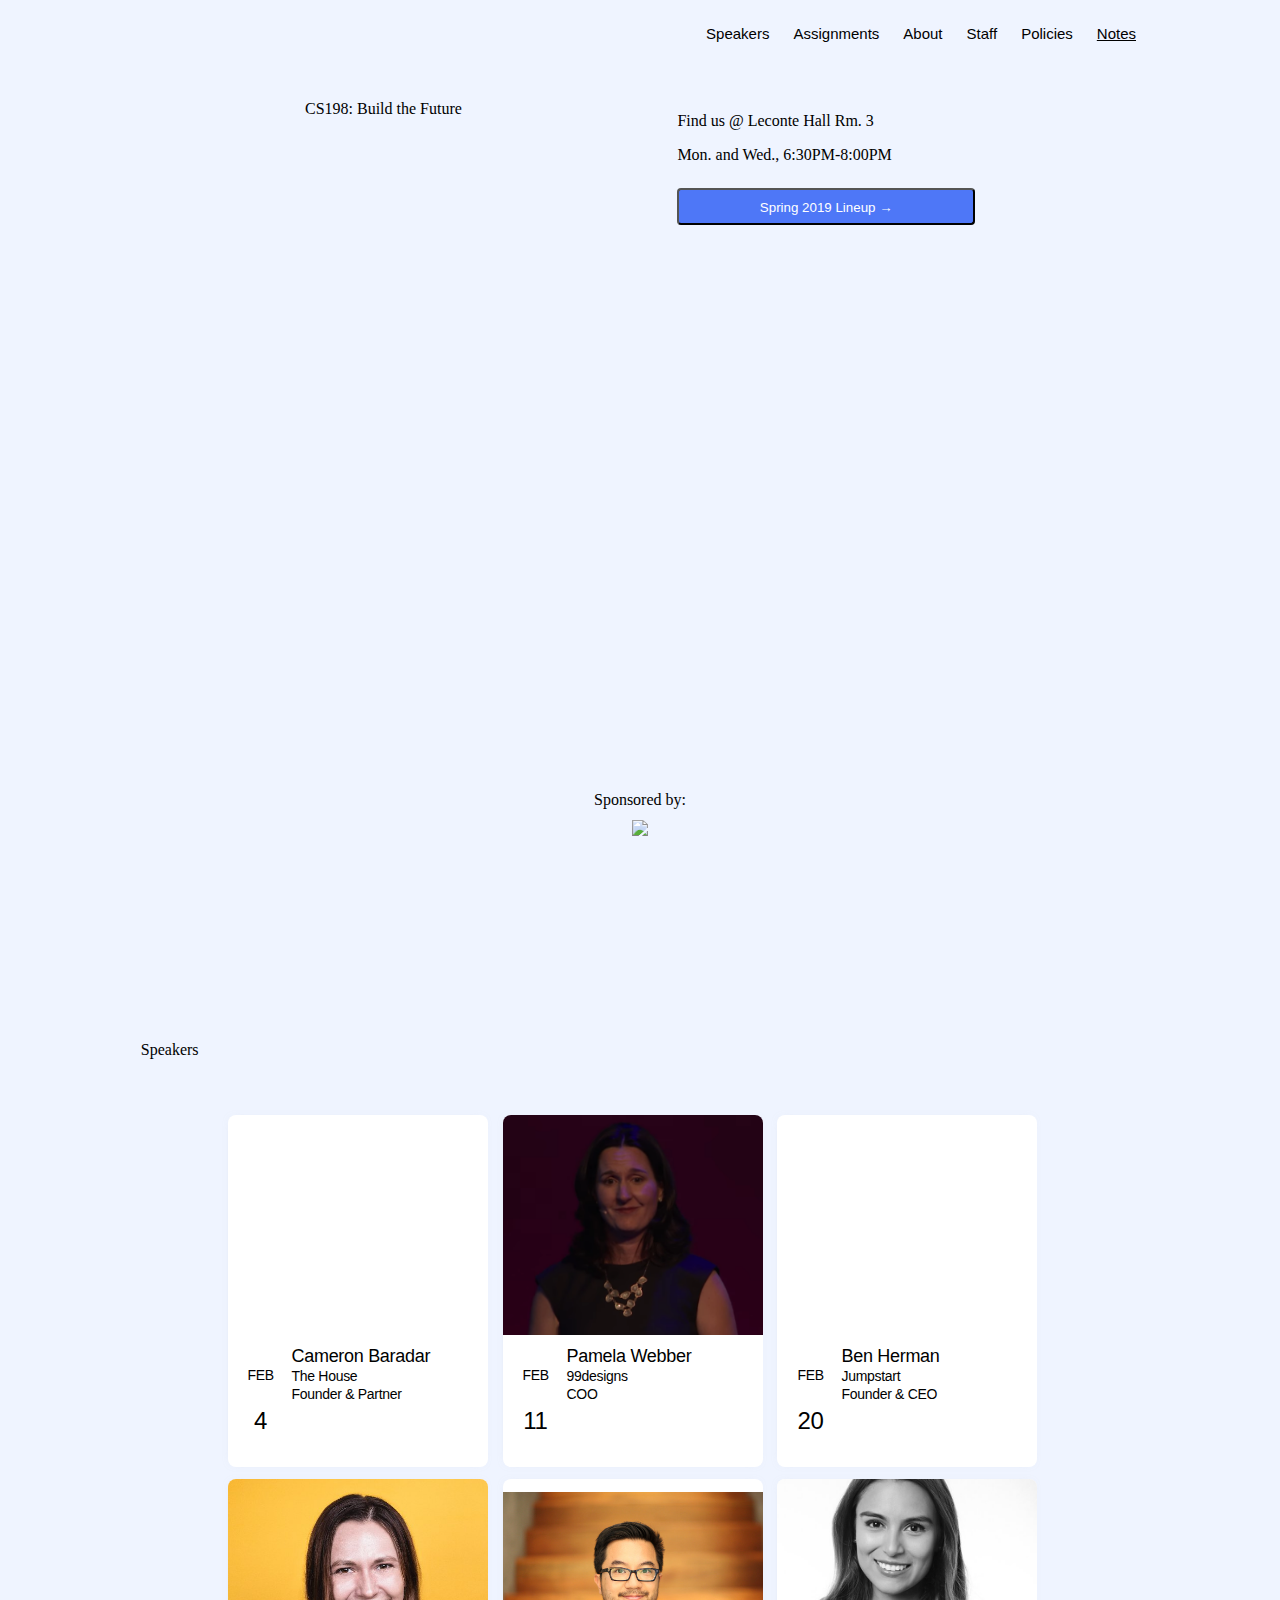
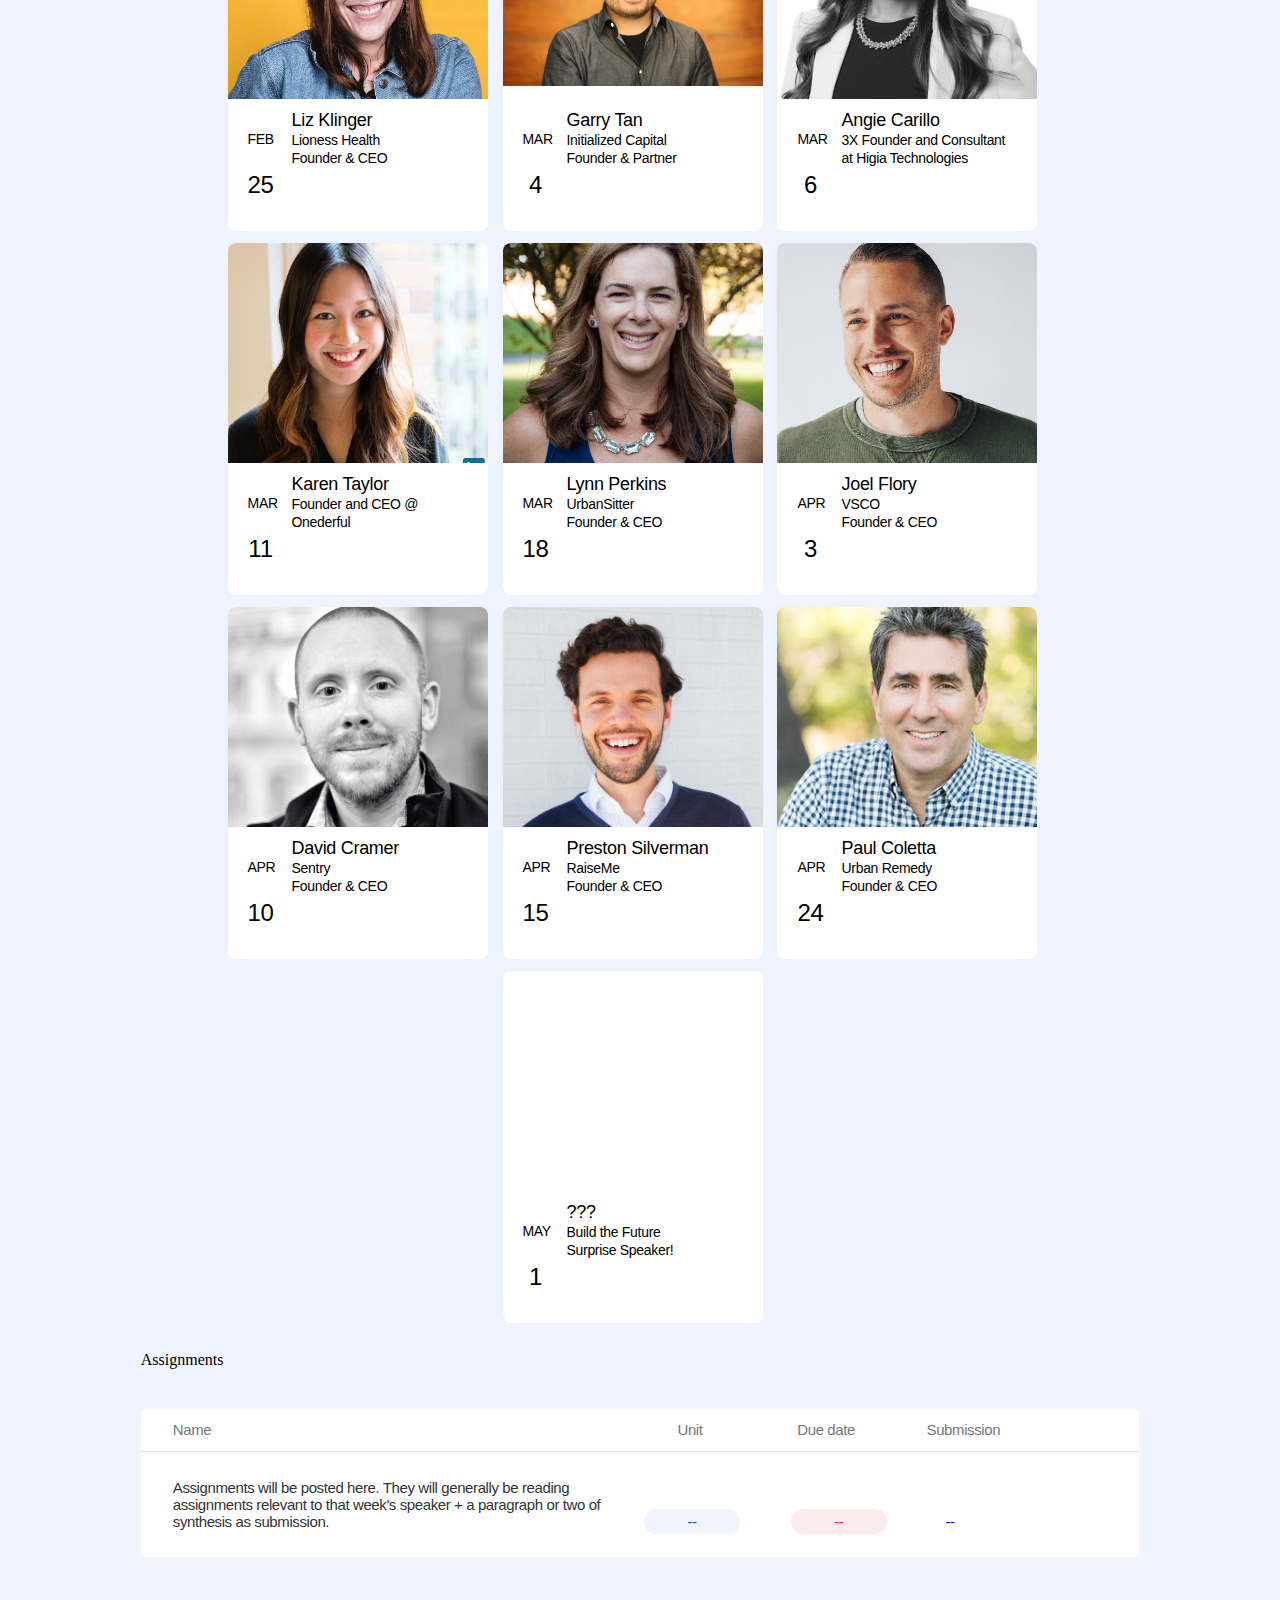
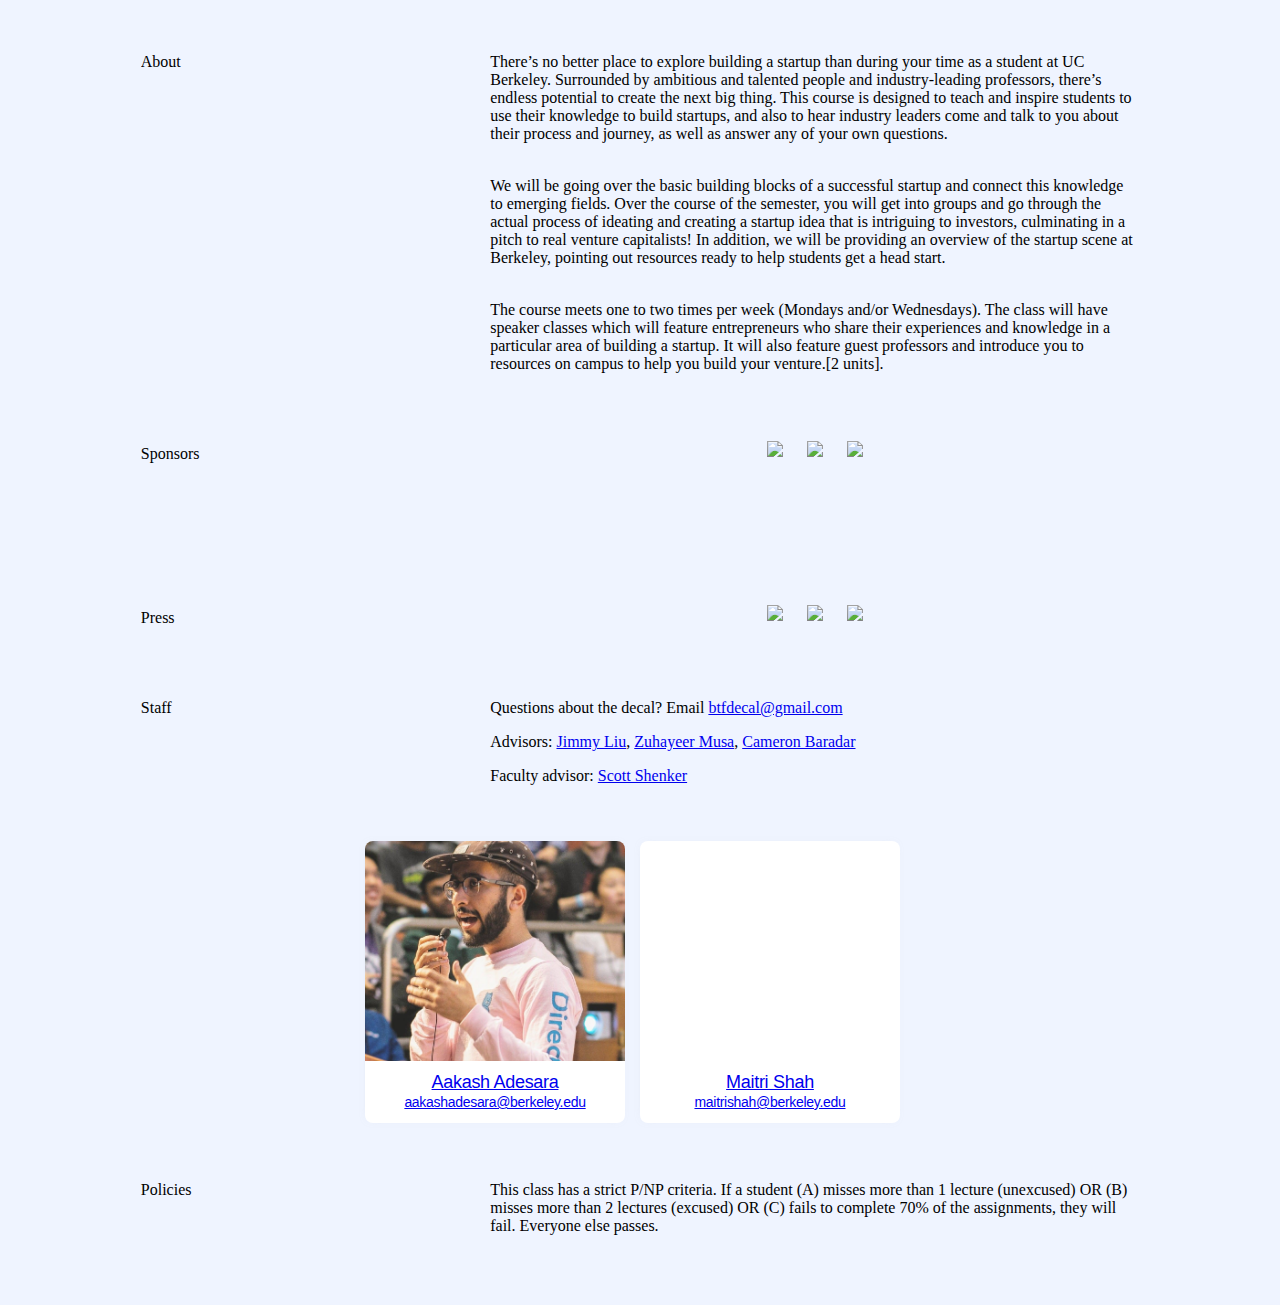
==== index.html @ 37104474 "ahhh" ====
<!DOCTYPE html>
<html xmlns="http://www.w3.org/1999/xhtml"
      xmlns:fb="http://ogp.me/ns/fb#">
  <head>
    <link rel='icon' href='assets/btf-logo.png' sizes="8x2" type='image/png'>

    <title>Build the Future Decal</title>

    <script type="text/javascript" src="main.js"></script>

    <link rel="stylesheet" type="text/css" href="css/style.css">
    <link rel="stylesheet" type="text/css" href="css/fonts.css">
    <link rel="stylesheet" type="text/css" href="css/responsive.css">

    <meta name="viewport" content="width=device-width, initial-scale=1.0">
    <meta property="og:image" content="assets/fb-link-preview-img.png" />


  </head>
  <body>

    <nav>
      <div class="nav-bar">
        <div class="home-tab" onclick="window.scrollTo(0,0);"></div>
        <div id="hamburger" onclick="menuControls()">
          <button class;="hamburger-icon">
            <div class="hambuger-bar"></div>
            <div class="hambuger-bar"></div>
            <div class="hambuger-bar"></div>
          </button>
          <div class="hamburger-menu">
            <div class="menu-element" onclick="scrollToSpeaker();">Speakers</div>
            <div class="menu-element" onclick="scrollToAssignments();">Assignments</div>
            <div class="menu-element" onclick="scrollToAbout();">About</div>
            <div class="menu-element" onclick="scrollToStaff();">Staff</div>
            <div class="menu-element" onclick="scrollToPolicies();">Policies</div>
            <a href="https://notes.thefuture.build/" target="_blank" style="color: black; font-size: 15px;"><div class="menu-element">Class Notes</div></a>
          </div>
        </div>
        <div class="nav-menu">
          <div class="nav-tab" onclick="scrollToSpeaker();">Speakers</div>
          <div class="nav-tab" onclick="scrollToAssignments();">Assignments</div>
          <div class="nav-tab" onclick="scrollToAbout();">About</div>
          <div class="nav-tab" onclick="scrollToStaff();">Staff</div>
          <div class="nav-tab" onclick="scrollToPolicies();">Policies</div>
          <a href="https://notes.thefuture.build/" target="_blank" style="color: black; font-size: 15px;"><div class="nav-tab">Notes</div></a>
        </div>
      </div>
    </nav>

    <div class="main">

      <div class="page" id="landing-page">
        <div class="landing-text">
          <div class="landing-page-header">
              <p class="header">CS198: Build the Future</p>
              <!-- <p class="subtitle">Leconte Hall Rm. 3</p>
              <p class="subtitle">Tues and Thurs, 6:30PM-8:00PM</p> -->
          </div>
          <div class="landing-page-subheader">
            <p class="subtitle">Find us @ Leconte Hall Rm. 3</p>
            <p class="subtitle">Mon. and Wed., 6:30PM-8:00PM</p>
            <!-- <p class="subtitle">Berkeley's speaker series designed to teach and inspire students to build startups.</p> -->
           <button class="landing-button" onclick="scrollToSpeaker();">Spring 2019 Lineup →</button>
            <!-- <p class="landing-fineprint">Sponsored by The House</p> -->
          </div>
        </div>
        <div id="landing-img"></div>
        <div class="landing-sponsored-text">
          <p class="subtitle">Sponsored by:</p>
        </div>
        <div class="landing-sponsored-text">
          <img src="assets/thehouse.png" class="img" id="thehouse-img"></img>
        </div>
      </div>


      <div id="speaker-page">
        <p class="subheader">Speakers</p>

        <div class="calendar">

          <div class="card">
            <div class="card-img" id="cameron-baradar-img">
            </div>
            <div class="card-text">
              <div class="card-date">
                <p class="card-month">Feb</p>
                <p class="card-day">4</p>
              </div>
              <div class="card-info">
                <p class="card-header">Cameron Baradar</p>
                <p class="card-subheader">The House</p>
                <p class="card-subheader">Founder & Partner</p>
              </div>

            </div>
          </div>


          <div class="card">
            <div class="card-img" id="pamela-webber-img">
            </div>
            <div class="card-text">
              <div class="card-date">
                <p class="card-month">Feb</p>
                <p class="card-day">11</p>
              </div>
              <div class="card-info">
                <p class="card-header">Pamela Webber</p>
                <p class="card-subheader">99designs</p>
                <p class="card-subheader">COO</p>
              </div>
            </div>
          </div>

          <div class="card">
            <div class="card-img" id="ben-herman-img">
            </div>
            <div class="card-text">
              <div class="card-date">
                <p class="card-month">Feb</p>
                <p class="card-day">20</p>
              </div>
              <div class="card-info">
                <p class="card-header">Ben Herman</p>
                <p class="card-subheader">Jumpstart</p>
                <p class="card-subheader">Founder & CEO</p>
              </div>
            </div>
          </div>

          <div class="card">
            <div class="card-img" id="liz-klinger-img">
            </div>
            <div class="card-text">
              <div class="card-date">
                <p class="card-month">Feb</p>
                <p class="card-day">25</p>
              </div>
              <div class="card-info">
                <p class="card-header">Liz Klinger</p>
                <p class="card-subheader">Lioness Health</p>
                <p class="card-subheader">Founder & CEO</p>
              </div>
            </div>
          </div>

          <div class="card">
            <div class="card-img" id="garry-tan-img">
            </div>
            <div class="card-text">
              <div class="card-date">
                <p class="card-month">Mar</p>
                <p class="card-day">4</p>
              </div>
              <div class="card-info">
                <p class="card-header">Garry Tan</p>
                <p class="card-subheader">Initialized Capital</p>
                <p class="card-subheader">Founder & Partner</p>
              </div>
            </div>
          </div>

          <div class="card">
            <div class="card-img" id="angie-carillo-img">
            </div>
            <div class="card-text">
              <div class="card-date">
                <p class="card-month">Mar</p>
                <p class="card-day">6</p>
              </div>
              <div class="card-info">
                <p class="card-header">Angie Carillo</p>
                <p class="card-subheader">3X Founder and Consultant</p>
                <p class="card-subheader">at Higia Technologies</p>
              </div>
            </div>
          </div>

          <div class="card">
            <div class="card-img" id="karen-taylor-img">
            </div>
            <div class="card-text">
              <div class="card-date">
                <p class="card-month">Mar</p>
                <p class="card-day">11</p>
              </div>
              <div class="card-info">
                <p class="card-header">Karen Taylor</p>
                <p class="card-subheader">Founder and CEO @</p>
                <p class="card-subheader">Onederful</p>
              </div>
            </div>
          </div>

          <div class="card">
            <div class="card-img" id="lynn-perkins-img">
            </div>
            <div class="card-text">
              <div class="card-date">
                <p class="card-month">Mar</p>
                <p class="card-day">18</p>
              </div>
              <div class="card-info">
                <p class="card-header">Lynn Perkins</p>
                <p class="card-subheader">UrbanSitter</p>
                <p class="card-subheader">Founder & CEO</p>
              </div>
            </div>
          </div>

          <div class="card">
            <div class="card-img" id="joel-flory-img">
            </div>
            <div class="card-text">
              <div class="card-date">
                <p class="card-month">Apr</p>
                <p class="card-day">3</p>
              </div>
              <div class="card-info">
                <p class="card-header">Joel Flory</p>
                <p class="card-subheader">VSCO</p>
                <p class="card-subheader">Founder & CEO</p>
              </div>
            </div>
          </div>

          <div class="card">
            <div class="card-img" id="david-cramer-img">
            </div>
            <div class="card-text">
              <div class="card-date">
                <p class="card-month">Apr</p>
                <p class="card-day">10</p>
              </div>
              <div class="card-info">
                <p class="card-header">David Cramer</p>
                <p class="card-subheader">Sentry</p>
                <p class="card-subheader">Founder & CEO</p>
              </div>
            </div>
          </div>

          <div class="card">
            <div class="card-img" id="preston-silverman-img">
            </div>
            <div class="card-text">
              <div class="card-date">
                <p class="card-month">Apr</p>
                <p class="card-day">15</p>
              </div>
              <div class="card-info">
                <p class="card-header">Preston Silverman</p>
                <p class="card-subheader">RaiseMe</p>
                <p class="card-subheader">Founder & CEO</p>
              </div>
            </div>
          </div>

          <div class="card">
            <div class="card-img" id="paul-coletta-img">
            </div>
            <div class="card-text">
              <div class="card-date">
                <p class="card-month">Apr</p>
                <p class="card-day">24</p>
              </div>
              <div class="card-info">
                <p class="card-header">Paul Coletta</p>
                <p class="card-subheader">Urban Remedy</p>
                <p class="card-subheader">Founder & CEO</p>
              </div>
            </div>
          </div>

          <div class="card">
            <div class="card-img" id="girl-img">
            </div>
            <div class="card-text">
              <div class="card-date">
                <p class="card-month">May</p>
                <p class="card-day">1</p>
              </div>
              <div class="card-info">
                <p class="card-header">???</p>
                <p class="card-subheader">Build the Future</p>
                <p class="card-subheader">Surprise Speaker!</p>
              </div>
            </div>
          </div>

        </div>



      <div id="assignments-page">
          <p class="subheader">Assignments</p>

          <div class="assignments">

            <div class="assignments-header-bar">
              <div class="assignments-header" style="width: 51%;">Name</div>
              <div class="assignments-header" style="width: 10.5%;">Unit</div>
              <div class="assignments-header" style="width: 11.5%;">Due date</div>
              <div class="assignments-header" >Submission</div>
            </div>


            <div class="assignment">
              <p class="assignment-name">Assignments will be posted here. They will generally be reading assignments relevant to that week's speaker + a paragraph or two of synthesis as submission.</p>
              <div class="assignment-unit">--</div>
              <div class="assignment-date">--</div>
              <a href="#" target="_blank"><div class="assignment-submission">--</div></a>

            </div>


          </div>
      </div>

      <div class="page" id="about-page">

        <div id="about-section">
          <div class="subheader-div">
            <p class="subheader">About</p>
          </div>
          <div class="text-div">
            <p>There’s no better place to explore building a startup than during your time as a student at UC Berkeley. Surrounded by ambitious and talented people and industry-leading professors, there’s endless potential to create the next big thing. This course is designed to teach and inspire students to use their knowledge to build startups, and also to hear industry leaders come and talk to you about their process and journey, as well as answer any of your own questions.<br><br></p>
            <p>We will be going over the basic building blocks of a successful startup and connect this knowledge to emerging fields. Over the course of the semester, you will get into groups and go through the actual process of ideating and creating a startup idea that is intriguing to investors, culminating in a pitch to real venture capitalists! In addition, we will be providing an overview of the startup scene at Berkeley, pointing out resources ready to help students get a head start.<br><br></p>
            <p>The course meets one to two times per week (Mondays and/or Wednesdays). The class will have speaker classes which will feature entrepreneurs who share their experiences and knowledge in a particular area of building a startup. It will also feature guest professors and introduce you to resources on campus to help you build your venture.[2 units].</p>
          </div>
        </div>
        <div id="sponsors-section">
          <div class="subheader-div">
            <p class="subheader">Sponsors</p>
          </div>
          <div class="text-div">
            <div class="img-strip">
              <img src="assets/citrisfoundry.png" class="img" id="citrisfoundry-img"></img>
              <img src="assets/freev.png" class="img" id="freev-img"></img>
              <img src="assets/bearfounders.png" class="img" id="bearfounders-img"></img>

            </div>
          </div>
        </div>
        <div id="press-section">
          <div class="subheader-div">
            <p class="subsubheader">Press</p>
          </div>
          <div class="text-div">
            <div class="img-strip">
              <a href="http://www.sfexaminer.com/best-silicon-valley-class-money-cant-buy/" target="_blank"><img src="assets/sfexaminer.png" class="img" id="sfexaminer-img"></img></a>
              <a href="https://engineering.berkeley.edu/2017/03/origin-stories-house" target="_blank"><img src="assets/berkeleyeng.png" class="img" id="berkeleyeng-img"></img></a>
              <a href="http://www.dailycal.org/2018/08/08/dream-build-start-exploring-uc-berkeleys-culture-entrepreneurship/" target="_blank"><img src="assets/dailycal.png" class="img" id="dailycal-img"></img></a>
          </div>
          </div>
        </div>
      </div>

      <div class="page" id="staff-page">
        <div  id="about-section">
          <div class="subheader-div">
            <p class="subheader">Staff</p>
          </div>
          <div class="text-div staff">
            <p>Questions about the decal? Email <a href="mailto:btfdecal@gmail.com">btfdecal@gmail.com</a></p>
            <p>Advisors: <a href="https://jimmyliu.co/">Jimmy Liu</a>, <a href="mailto:zm@berkeley.edu">Zuhayeer Musa</a>, <a href="mailto:cameron@thehouse.build"> Cameron Baradar</a></p>
            <p>Faculty advisor: <a href="https://www2.eecs.berkeley.edu/Faculty/Homepages/shenker.html">Scott Shenker</a></p>
          </div>
        </div>

        <div class="calendar">



          <a href="http://www.aakashadesara.com/" target="_blank" class="card">
            <div class="card-img" id="aakash-img">
            </div>
            <div class="card-text staff">
                <p class="card-header">Aakash Adesara</p>
                <p class="card-subheader">aakashadesara@berkeley.edu</p>
            </div>
          </a>

          <a href="https://www.linkedin.com/in/maitri-shah/" target="_blank" class="card">
            <div class="card-img" id="maitri-img">
            </div>
            <div class="card-text staff">
                <p class="card-header">Maitri Shah</p>
                <p class="card-subheader">maitrishah@berkeley.edu</p>
            </div>
          </a>

      </div>

      <div class="page" id="policies-page">
          <div class="subheader-div">
            <p class="subheader">Policies</p>
          </div>
          <div class="text-div">
            <p>This class has a strict P/NP criteria. If a student (A) misses more than 1 lecture (unexcused) OR (B) misses more than 2 lectures (excused) OR (C) fails to complete 70% of the assignments, they will fail. Everyone else passes.</p>
          </div>
      </div>

    </div>

  </body>
  </html>
---- css/style.css ----
body {
  margin: 0;
  padding: 0;
  background-color: #eff4ff;
  background-image: url("../assets/background-img.png");
  background-repeat: no-repeat;
  background-size: 1150px;
  background-position: 50% 70px;
}

.main {
  padding-top: 54px;
  padding-left: 54px;
  padding-right: 54px;
  padding-bottom: 54px;
  max-width: 100%;
  width: 78%;
  margin: 0px auto;
  display: flex;
  flex-direction: column;
  -webkit-font-smoothing: antialiased;
  overflow-x: hidden;
}

.page {
  width: 100%;
  margin-top: 30px;
}

.subheader-div {
  display: inline-block;
  width: 30%;
  margin-right: 5%;
  float: left;
  text-align: left;
}

.text-div {
  display: inline-block;
  width: 65%;
  /* margin-right: 5%; */
  float: right;
}

/* ---------- NAV BAR ---------- */
nav {
  font-size: 15px;
  position: fixed;
  top: 0px;
  width: 100vw;
  height: 64px;
  display: flex;
  flex-direction: column;
  align-items: center;
  justify-content: center;
  z-index: 99;
  background-color: #eff4ff;
  overflow-y: visible;
}

.nav-bar {
  display: flex;
  align-items: center;
  justify-content: center;
  height: 100%;
  padding-left: 54px;
  padding-right: 54px;
  max-width: 100%;
  width: 80%;
  position: relative;
  overflow: hidden;

  font-family: 'ApercuProRegular', sans-serif;
  font-size: 15px;
  letter-spacing: normal;
}

#hamburger {
  margin-top: 8px;
  display: none;
  float: right;
}

button > .hamburger-icon{
  display: block;
  border-style: none;
  background-color: none;
}

.hambuger-bar {
  width: 18px;
  height: 1px;
  margin-bottom: 5px;
  background-color: black;
}

.hamburger-menu {
  display: none;
  position:fixed;
  z-index: 5;
  left: 160px;
  top:45px;
  width: 176px;
  padding-left: 24px;
  padding-top: 12px;
  padding-bottom: 12px;

  box-shadow: 0px 0px 5px rgba(65, 69, 73, 0.15);
  background-color: white;
}

.menu-element {
  padding-top: 8px;
  padding-bottom: 8px;

  font-family: 'ApercuProRegular', sans-serif;
  font-size: 15px;
  letter-spacing: normal;
}

.home-tab {
  align-items: center;
  user-select: none;
  width: 100%;
  display: inherit;
  border-radius: 3px;
  display: flex;
  align-items: center;
  padding: 18px;

  font-family: 'AtlasGrotesqueMedium', sans-serif;
  background-image: url("../assets/btf-logo.png");
  background-repeat: no-repeat;
  background-size: 20px;
  background-position: 0px 4px;
}

.nav-menu {
  display: flex;
  align-items: center;
  justify-content: center;
  height: 100%;
  margin-right: 4px;
}

.nav-tab {
  padding-left: 8px;
  padding-right: 8px;
  padding-top: 6px;
  padding-bottom: 4px;
  margin-left: 4px;
  margin-right: 4px;
  border-radius: 4px;
}

.nav-tab:hover {
  background-color: #D2DAFF;
  transition-duration: 0.5s;
  cursor: pointer;
}

/* ---------- LANDING PAGE ---------- */
#landing-page {
  margin-top: 30px;
  overflow-x: visible;
  justify-content: center;
}

.landing-text {
  display: flex;
  flex-direction: row;
  width: 670px;
  margin: auto;
  justify-content: center;
}

.landing-sponsored-text {
  display: flex;
  flex-direction: row;
  width: 670px;
  margin: auto;
  justify-content: center;
}

.landing-page-header {
  display: inline-block;
  width: 360px;
  margin-right: 2%;
  display: inline-block;
  float: left;
}

.landing-page-subheader {
  display: inline-block;
  width: 310px;
  margin-left: 2%;
  margin-top: 12px;
  display: inline-block;
  float: right;
}

#landing-img {
  display: flex;
  flex-direction: row;
  width: 670px;
  margin-top: 20px;
  height: 510px;
  margin-left: auto;
  margin-right: auto;
  background-image: url("../assets/btf-illy.png");
  background-repeat: no-repeat;
  background-size: 100%;
}

.landing-button {
  padding-left: 28px;
  padding-right: 28px;
  padding-top: 10px;
  padding-bottom: 8px;
  margin-top: 8px;
  margin-bottom: 20px;
  width: 100%;

  background-color: #4e77f7;
  border-radius: 4px;
  color: white;
  cursor: pointer;
}

/* ---------- ABOUT PAGE ---------- */
#about-page {
  margin-top: 80px;
  display: flex;
  flex-direction: column;
  overflow-y: auto;
}

#about-section {
  width: 100%;
}

#sponsors-section {
  width: 100%;
  margin-top: 40px;
}

#press-section {
  width: 100%;
  margin-top: 40px;
}

.img-strip {
  max-width: 100%;
  width: 100%;
  margin: 0px auto;
  align-items: left;
  display: flex;
  flex-direction: row;
  flex-wrap: wrap;
  justify-content: center;
}

.img {
  margin: 12px;
}

#thehouse-img {
  margin-top: -5px;
  margin-bottom: -5px;
  height: 130px;
}

#bearfounders-img {
  height: 50px;
}

#citrisfoundry-img {
  height: 72px;
}

#freev-img {
  height: 100px;
}

#berkeleyeng-img {
  height: 56px;
}

#sfexaminer-img {
  height: 42px;
}

#dailycal-img {
  height: 32px;
}

/* ---------- SPEAKER PAGE ---------- */

#speaker-page {
  margin-top: 80px;
}

.calendar {
  padding-top: 40px;
  margin: auto;
  display: flex;
  flex-wrap: wrap;
  flex-direction: row;
  justify-content: center;
  width: 100%;
}

.card {
  display: inline-block;
  width: 260px;
  border-radius: 8px;
  margin-bottom: 12px;
  margin-right: 1.5%;
  background-color: white;
  box-shadow: -1px 0px 10px -6px rgba(204,204,204,0.5);
  cursor: pointer;
}

.card-img {
  display: block;
  width: 100%;
  height: 220px;
  border-radius: 8px 8px 0px 0px;
}

.card-text {
  display: block;
  width: 100%;
  border-radius: 0px 0px 8px 8px;
  margin-top: 10px;
  margin-bottom: 12px;
  margin-left: 12px;
  margin-right: 8px;
}

.card-text.staff {
  text-align: center;
  margin-left: 0;
}

.card-date {
  display: inline-block;
  padding: 8px;
  float: left;
  width: 10%;
}

.card-info {
  display: inline-block;
  margin-left: 10px;
  padding-bottom: 12px;
  float: right;
  width: 80%;
}

.card-month {
  display: block;
  text-transform: uppercase;
  text-align: center;
  line-height: normal;
  font-family: 'ApercuProRegular', sans-serif;
  font-size: 14px;
  letter-spacing: -0.3px;

}

.card-day {
  display: block;
  font-family: 'ApercuProMedium', sans-serif;
  font-size: 24px;
  letter-spacing: -0.3px;
  line-height: normal;
  text-align: center;
}

.card-header {
  display: block;
  font-family: 'ApercuProMedium', sans-serif;
  font-size: 18px;
  letter-spacing: -0.3px;
  margin: 0;
  padding: 0;
  line-height: 22px;
}

.card-subheader {
  display: block;
  font-family: 'ApercuProRegular', sans-serif;
  font-size: 14px;
  letter-spacing: -0.3px;
  margin: 0;
  padding: 0;
  line-height: 18px;
}

#girl-img {
  background-image: url("../assets/girl-profile.png");
  background-repeat: no-repeat;
  background-size: 135%;
  background-position: 0px -10px;
}

#boy-img {
  background-image: url("../assets/boy-profile.png");
  background-repeat: no-repeat;
  background-size: 125%;
  background-position: -10px -10px;
}

#cameron-baradar-img {
  background-image: url("../assets/cameron-baradar.jpg");
  background-repeat: no-repeat;
  background-size: 170%;
  background-position: -150px;
}

#ryan-peterson-img {
  background-image: url("../assets/ryan-peterson.jpg");
  background-repeat: no-repeat;
  background-size: 165%;
  background-position: -80px;
}

#elizabeth-iorns-img {
  background-image: url("../assets/elizabeth-iorns.jpg");
  background-repeat: no-repeat;
  background-size: 135%;
  background-position: center;
}

#matthew-prince-img {
  background-image: url("../assets/matthew-prince.jpg");
  background-repeat: no-repeat;
  background-size: 195%;
  background-position: -120px 0px;
}

#patrick-lee-img {
  background-image: url("../assets/patrick-lee.png");
  background-repeat: no-repeat;
  background-size: 115%;
  background-position: center;
}

#ben-herman-img {
  background-image: url("../assets/ben-herman.jpeg");
  background-repeat: no-repeat;
  background-size: 100%;
  background-position: center;
}

#pejman-nozad-img {
  background-image: url("../assets/pejman-nozad.png");
  background-repeat: no-repeat;
  background-size: 200%;
  background-position: -250px;
}

#nagraj-kashyap-img {
  background-image: url("../assets/nagraj-kashyap.jpg");
  background-repeat: no-repeat;
  background-size: 170%;
  background-position: -10px;
}

#chad-rigetti-img {
  background-image: url("../assets/chad-rigetti.jpg");
  background-repeat: no-repeat;
  background-size: 190%;
  background-position: -30px -5px;
}

#evan-spiegel-img {
  background-image: url("../assets/evan-spiegel.jpg");
  background-repeat: no-repeat;
  background-size: 125%;
  background-position: center;
}

#andrew-kortina-img {
  background-image: url("../assets/andrew-kortina.jpg");
  background-repeat: no-repeat;
  background-size: 100%;
  background-position: 0px 0px;
}

/* ---------- ASSIGNMENTS PAGE ---------- */

.assignments {
  margin-top: 40px;
  background-color: white;
  border-radius: 4px;
  min-width: 835px;
  overflow-x: scroll;
  scroll-direction: horizontal;
}

.assignments-header-bar {
  display: block;
  border-bottom: 1px solid #E8EAED;
  padding-left: 24px;
  padding-right: 24px;
  padding-top: 12px;
  padding-bottom: 12px;
}

.assignments-header {
  display: inline-block;
  margin-left: 8px;
  margin-right: 8px;
  font-family: 'ApercuProRegular', sans-serif;
  font-size: 15px;
  letter-spacing: -0.4px;
  color: #777777;
}

.assignment {
  display: block;
  margin-left: 32px;
  margin-right: 32px;
  padding-top: 12px;
  padding-bottom: 12px;
}

.assignment:not(:last-child) {
  border-bottom: 1px solid #E8EAED;
}

.assignment-name {
  display: inline-block;
  font-family: 'ApercuProRegular', sans-serif;
  font-size: 15px;
  letter-spacing: -0.4px;
  width: 50%;
  color: #333333;
}


.assignment-unit {
  display: inline-block;
  font-family: 'ApercuProRegular', sans-serif;
  font-size: 15px;
  letter-spacing: -0.3px;
  text-align: center;

  width: 80px;
  padding-left: 8px;
  padding-right: 8px;
  padding-top: 4px;
  padding-bottom: 4px;
  border-radius: 16px;

  color: #233FE1;
  background-color: #eff4ff;
}

.assignment-date {
  display: inline-block;
  font-family: 'ApercuProRegular', sans-serif;
  font-size: 15px;
  letter-spacing: -0.3px;
  text-align: center;

  width: 80px;
  margin-left: 5%;
  padding-left: 8px;
  padding-right: 8px;
  padding-top: 4px;
  padding-bottom: 4px;
  border-radius: 16px;

  color: #FF2045;
  background-color: #FCEBEB;
  /* float: right; */
}

.assignment-submission {
  display: inline-block;
  font-family: 'ApercuProRegular', sans-serif;
  font-size: 15px;
  letter-spacing: -0.3px;

  width: 5%;
  margin-left: 5%;
  padding-left: 8px;
  padding-right: 8px;
  padding-top: 4px;
  padding-bottom: 4px;
  border-radius: 16px;

}

/* ---------- STAFF PAGE ---------- */

#staff-page {
  margin-top: 40px;
}

#cathleen-img {
  background-image: url("../assets/cathleen.jpg");
  background-repeat: no-repeat;
  background-size: 100%;
  background-position: center;
}

#harika-img {
  background-image: url("../assets/harika.jpg");
  background-repeat: no-repeat;
  background-size: 100%;
  background-position: center;
}

#parker-img {
  background-image: url("../assets/parker.png");
  background-repeat: no-repeat;
  background-size: 100%;
  background-position: center;
}

#maitri-img {
  background-image: url("../assets/maitri.jpg");
  background-repeat: no-repeat;
  background-size: 140%;
  background-position: -100px;
}

#daniel-img {
  background-image: url("../assets/daniel.jpg");
  background-repeat: no-repeat;
  background-size: 100%;
  background-position: center;
}

#aakash-img {
  background-image: url("../assets/aakash.jpg");
  background-repeat: no-repeat;
  background-size: 100%;
  background-position: center;
}

#pamela-webber-img {
    background-image: url("../assets/pamela-webber.jpg");
    background-repeat: no-repeat;
    background-size: 100%;
    background-position: center;
}

#liz-klinger-img {
    background-image: url("../assets/liz-klinger.jpg");
    background-repeat: no-repeat;
    background-size: 100%;
    background-position: center;
}


#garry-tan-img {
    background-image: url("../assets/garry-tan.jpg");
    background-repeat: no-repeat;
    background-size: 100%;
    background-position: center;
}

#angie-carillo-img {
    background-image: url("../assets/angie-carillo.jpg");
    background-repeat: no-repeat;
    background-size: 100%;
    background-position: center;
}

#karen-taylor-img {
    background-image: url("../assets/karen-taylor.jpg");
    background-repeat: no-repeat;
    background-size: 100%;
    background-position: center;
}

#lynn-perkins-img {
    background-image: url("../assets/lynn-perkins.jpg");
    background-repeat: no-repeat;
    background-size: 100%;
    background-position: center;
}

#joel-flory-img {
    background-image: url("../assets/joel-flory.jpg");
    background-repeat: no-repeat;
    background-size: 100%;
    background-position: center;
}

#david-cramer-img {
    background-image: url("../assets/david-cramer.jpg");
    background-repeat: no-repeat;
    background-size: 100%;
    background-position: center;
}


#preston-silverman-img {
    background-image: url("../assets/preston-silverman.jpg");
    background-repeat: no-repeat;
    background-size: 100%;
    background-position: center;
}

#paul-coletta-img {
    background-image: url("../assets/paul-coletta.jpg");
    background-repeat: no-repeat;
    background-size: 100%;
    background-position: center;
}
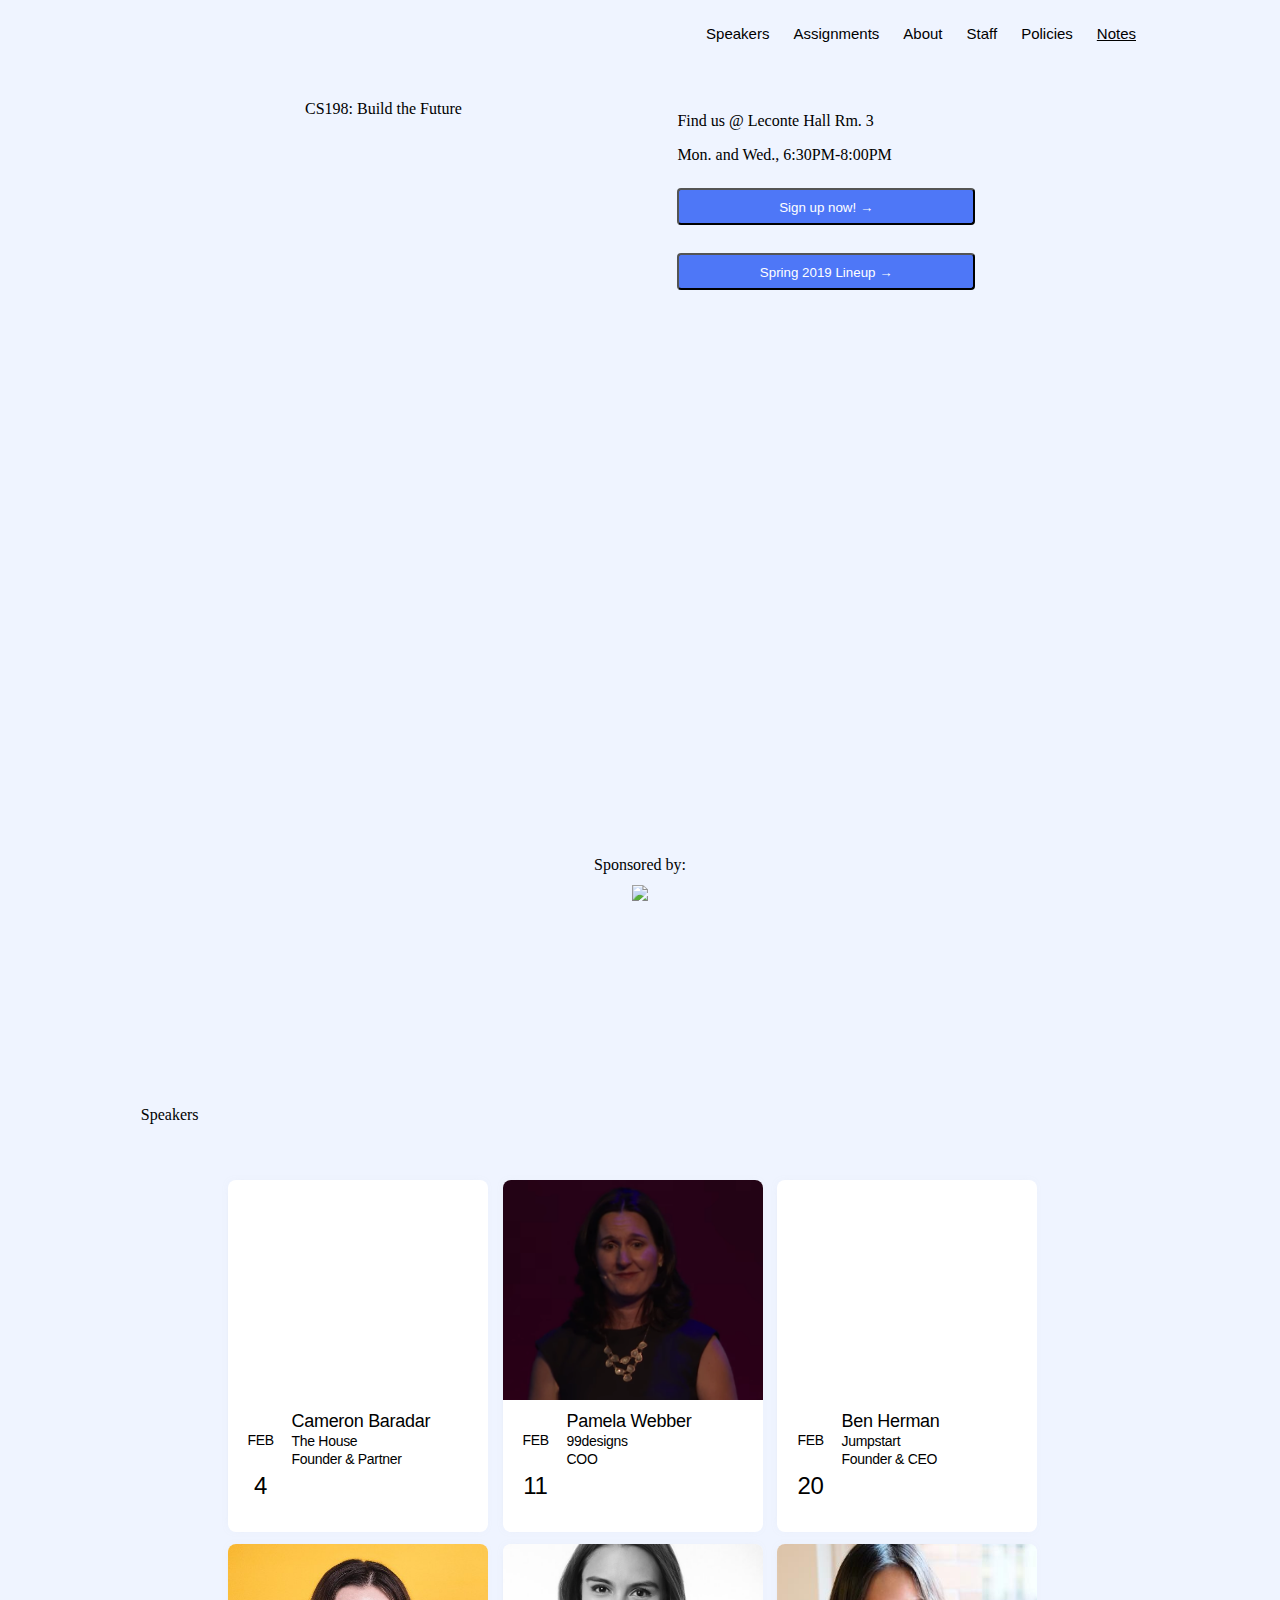
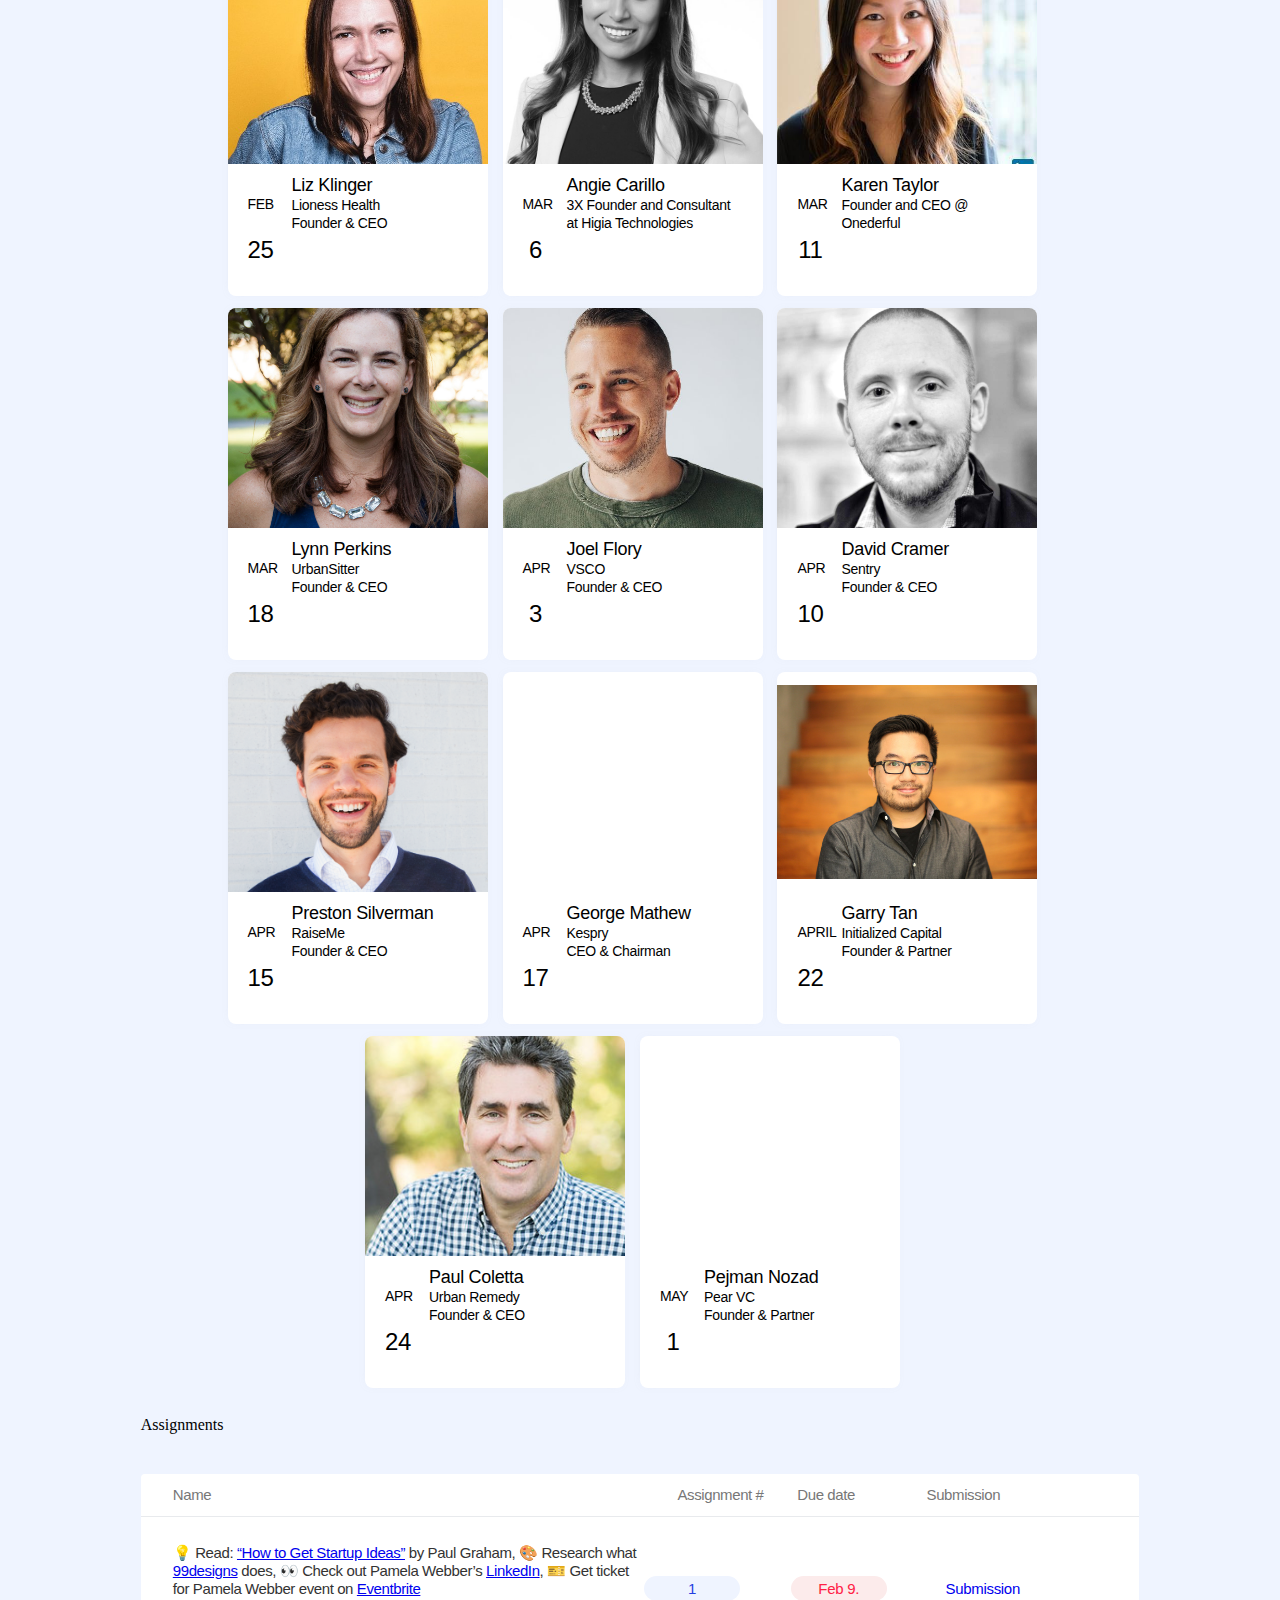
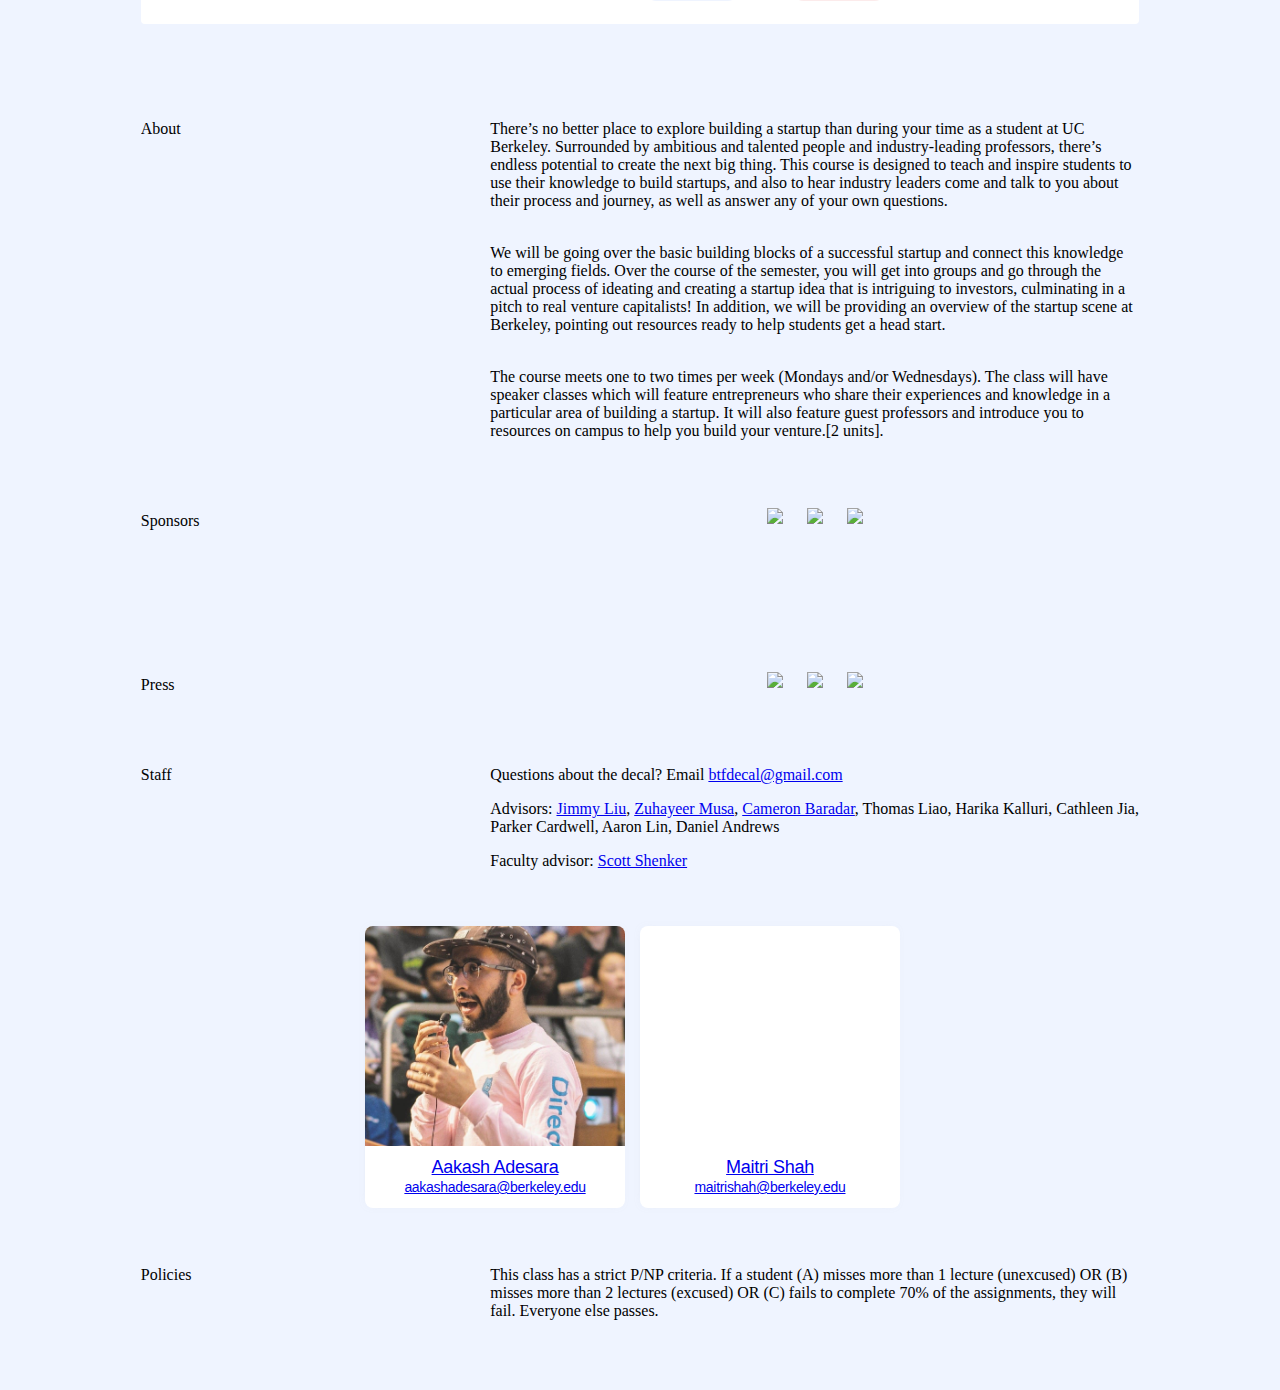
==== commit 43a95212: "Merge branch 'gh-pages' of https://github.com/aakashadesara/BuildTheFutureWebsite into gh-pages" ====
--- a/index.html
+++ b/index.html
@@ -61,6 +61,7 @@
             <p class="subtitle">Find us @ Leconte Hall Rm. 3</p>
             <p class="subtitle">Mon. and Wed., 6:30PM-8:00PM</p>
             <!-- <p class="subtitle">Berkeley's speaker series designed to teach and inspire students to build startups.</p> -->
+            <a href="https://tinyurl.com/btf2019spring"><button class="landing-button">Sign up now! →</button><a>
            <button class="landing-button" onclick="scrollToSpeaker();">Spring 2019 Lineup →</button>
             <!-- <p class="landing-fineprint">Sponsored by The House</p> -->
           </div>
@@ -147,12 +148,124 @@
           </div>
 
           <div class="card">
+            <div class="card-img" id="angie-carillo-img">
+            </div>
+            <div class="card-text">
+              <div class="card-date">
+                <p class="card-month">Mar</p>
+                <p class="card-day">6</p>
+              </div>
+              <div class="card-info">
+                <p class="card-header">Angie Carillo</p>
+                <p class="card-subheader">3X Founder and Consultant</p>
+                <p class="card-subheader">at Higia Technologies</p>
+              </div>
+            </div>
+          </div>
+
+          <div class="card">
+            <div class="card-img" id="karen-taylor-img">
+            </div>
+            <div class="card-text">
+              <div class="card-date">
+                <p class="card-month">Mar</p>
+                <p class="card-day">11</p>
+              </div>
+              <div class="card-info">
+                <p class="card-header">Karen Taylor</p>
+                <p class="card-subheader">Founder and CEO @</p>
+                <p class="card-subheader">Onederful</p>
+              </div>
+            </div>
+          </div>
+
+          <div class="card">
+            <div class="card-img" id="lynn-perkins-img">
+            </div>
+            <div class="card-text">
+              <div class="card-date">
+                <p class="card-month">Mar</p>
+                <p class="card-day">18</p>
+              </div>
+              <div class="card-info">
+                <p class="card-header">Lynn Perkins</p>
+                <p class="card-subheader">UrbanSitter</p>
+                <p class="card-subheader">Founder & CEO</p>
+              </div>
+            </div>
+          </div>
+
+          <div class="card">
+            <div class="card-img" id="joel-flory-img">
+            </div>
+            <div class="card-text">
+              <div class="card-date">
+                <p class="card-month">Apr</p>
+                <p class="card-day">3</p>
+              </div>
+              <div class="card-info">
+                <p class="card-header">Joel Flory</p>
+                <p class="card-subheader">VSCO</p>
+                <p class="card-subheader">Founder & CEO</p>
+              </div>
+            </div>
+          </div>
+
+          <div class="card">
+            <div class="card-img" id="david-cramer-img">
+            </div>
+            <div class="card-text">
+              <div class="card-date">
+                <p class="card-month">Apr</p>
+                <p class="card-day">10</p>
+              </div>
+              <div class="card-info">
+                <p class="card-header">David Cramer</p>
+                <p class="card-subheader">Sentry</p>
+                <p class="card-subheader">Founder & CEO</p>
+              </div>
+            </div>
+          </div>
+
+          <div class="card">
+            <div class="card-img" id="preston-silverman-img">
+            </div>
+            <div class="card-text">
+              <div class="card-date">
+                <p class="card-month">Apr</p>
+                <p class="card-day">15</p>
+              </div>
+              <div class="card-info">
+                <p class="card-header">Preston Silverman</p>
+                <p class="card-subheader">RaiseMe</p>
+                <p class="card-subheader">Founder & CEO</p>
+              </div>
+            </div>
+          </div>
+
+           <div class="card">
+            <div class="card-img" id="george-mathew-img">
+            </div>
+            <div class="card-text">
+              <div class="card-date">
+                <p class="card-month">Apr</p>
+                <p class="card-day">17</p>
+              </div>
+              <div class="card-info">
+                <p class="card-header">George Mathew</p>
+                <p class="card-subheader">Kespry</p>
+                <p class="card-subheader">CEO & Chairman</p>
+              </div>
+            </div>
+          </div>
+
+          <div class="card">
             <div class="card-img" id="garry-tan-img">
             </div>
             <div class="card-text">
               <div class="card-date">
-                <p class="card-month">Mar</p>
-                <p class="card-day">4</p>
+                <p class="card-month">April</p>
+                <p class="card-day">22</p>
               </div>
               <div class="card-info">
                 <p class="card-header">Garry Tan</p>
@@ -162,101 +275,6 @@
             </div>
           </div>
 
-          <div class="card">
-            <div class="card-img" id="angie-carillo-img">
-            </div>
-            <div class="card-text">
-              <div class="card-date">
-                <p class="card-month">Mar</p>
-                <p class="card-day">6</p>
-              </div>
-              <div class="card-info">
-                <p class="card-header">Angie Carillo</p>
-                <p class="card-subheader">3X Founder and Consultant</p>
-                <p class="card-subheader">at Higia Technologies</p>
-              </div>
-            </div>
-          </div>
-
-          <div class="card">
-            <div class="card-img" id="karen-taylor-img">
-            </div>
-            <div class="card-text">
-              <div class="card-date">
-                <p class="card-month">Mar</p>
-                <p class="card-day">11</p>
-              </div>
-              <div class="card-info">
-                <p class="card-header">Karen Taylor</p>
-                <p class="card-subheader">Founder and CEO @</p>
-                <p class="card-subheader">Onederful</p>
-              </div>
-            </div>
-          </div>
-
-          <div class="card">
-            <div class="card-img" id="lynn-perkins-img">
-            </div>
-            <div class="card-text">
-              <div class="card-date">
-                <p class="card-month">Mar</p>
-                <p class="card-day">18</p>
-              </div>
-              <div class="card-info">
-                <p class="card-header">Lynn Perkins</p>
-                <p class="card-subheader">UrbanSitter</p>
-                <p class="card-subheader">Founder & CEO</p>
-              </div>
-            </div>
-          </div>
-
-          <div class="card">
-            <div class="card-img" id="joel-flory-img">
-            </div>
-            <div class="card-text">
-              <div class="card-date">
-                <p class="card-month">Apr</p>
-                <p class="card-day">3</p>
-              </div>
-              <div class="card-info">
-                <p class="card-header">Joel Flory</p>
-                <p class="card-subheader">VSCO</p>
-                <p class="card-subheader">Founder & CEO</p>
-              </div>
-            </div>
-          </div>
-
-          <div class="card">
-            <div class="card-img" id="david-cramer-img">
-            </div>
-            <div class="card-text">
-              <div class="card-date">
-                <p class="card-month">Apr</p>
-                <p class="card-day">10</p>
-              </div>
-              <div class="card-info">
-                <p class="card-header">David Cramer</p>
-                <p class="card-subheader">Sentry</p>
-                <p class="card-subheader">Founder & CEO</p>
-              </div>
-            </div>
-          </div>
-
-          <div class="card">
-            <div class="card-img" id="preston-silverman-img">
-            </div>
-            <div class="card-text">
-              <div class="card-date">
-                <p class="card-month">Apr</p>
-                <p class="card-day">15</p>
-              </div>
-              <div class="card-info">
-                <p class="card-header">Preston Silverman</p>
-                <p class="card-subheader">RaiseMe</p>
-                <p class="card-subheader">Founder & CEO</p>
-              </div>
-            </div>
-          </div>
 
           <div class="card">
             <div class="card-img" id="paul-coletta-img">
@@ -275,7 +293,7 @@
           </div>
 
           <div class="card">
-            <div class="card-img" id="girl-img">
+            <div class="card-img" id="pejman-nozad-img">
             </div>
             <div class="card-text">
               <div class="card-date">
@@ -283,9 +301,9 @@
                 <p class="card-day">1</p>
               </div>
               <div class="card-info">
-                <p class="card-header">???</p>
-                <p class="card-subheader">Build the Future</p>
-                <p class="card-subheader">Surprise Speaker!</p>
+                <p class="card-header">Pejman Nozad</p>
+                <p class="card-subheader">Pear VC</p>
+                <p class="card-subheader">Founder & Partner</p>
               </div>
             </div>
           </div>
@@ -301,17 +319,17 @@
 
             <div class="assignments-header-bar">
               <div class="assignments-header" style="width: 51%;">Name</div>
-              <div class="assignments-header" style="width: 10.5%;">Unit</div>
+              <div class="assignments-header" style="width: 10.5%;">Assignment #</div>
               <div class="assignments-header" style="width: 11.5%;">Due date</div>
               <div class="assignments-header" >Submission</div>
             </div>
 
 
             <div class="assignment">
-              <p class="assignment-name">Assignments will be posted here. They will generally be reading assignments relevant to that week's speaker + a paragraph or two of synthesis as submission.</p>
-              <div class="assignment-unit">--</div>
-              <div class="assignment-date">--</div>
-              <a href="#" target="_blank"><div class="assignment-submission">--</div></a>
+              <p class="assignment-name">💡 Read: <a href='http://www.paulgraham.com/startupideas.html'>“How to Get Startup Ideas”</a> by Paul Graham, 🎨 Research what <a href='https://99designs.com/blog/'>99designs</a> does, 👀 Check out Pamela Webber’s <a href='https://www.linkedin.com/in/pamwebber/'>LinkedIn</a>, 🎫 Get ticket for Pamela Webber event on <a href='https://www.eventbrite.com/e/pamela-webber-tickets-55749726934'>Eventbrite</a></p>
+              <div class="assignment-unit">1</div>
+              <div class="assignment-date">Feb 9.</div>
+              <a href="https://docs.google.com/forms/d/e/1FAIpQLSfnRADSOojJdKkZmdvosMU81u7RWZnGQFmddYNIL6rppQ1sAQ/viewform" target="_blank"><div class="assignment-submission"><bold>Submission</bold></div></a>
 
             </div>
 
@@ -365,7 +383,7 @@
           </div>
           <div class="text-div staff">
             <p>Questions about the decal? Email <a href="mailto:btfdecal@gmail.com">btfdecal@gmail.com</a></p>
-            <p>Advisors: <a href="https://jimmyliu.co/">Jimmy Liu</a>, <a href="mailto:zm@berkeley.edu">Zuhayeer Musa</a>, <a href="mailto:cameron@thehouse.build"> Cameron Baradar</a></p>
+            <p>Advisors: <a href="https://jimmyliu.co/">Jimmy Liu</a>, <a href="mailto:zm@berkeley.edu">Zuhayeer Musa</a>, <a href="mailto:cameron@thehouse.build"> Cameron Baradar</a>, Thomas Liao, Harika Kalluri, Cathleen Jia, Parker Cardwell, Aaron Lin, Daniel Andrews</p>
             <p>Faculty advisor: <a href="https://www2.eecs.berkeley.edu/Faculty/Homepages/shenker.html">Scott Shenker</a></p>
           </div>
         </div>
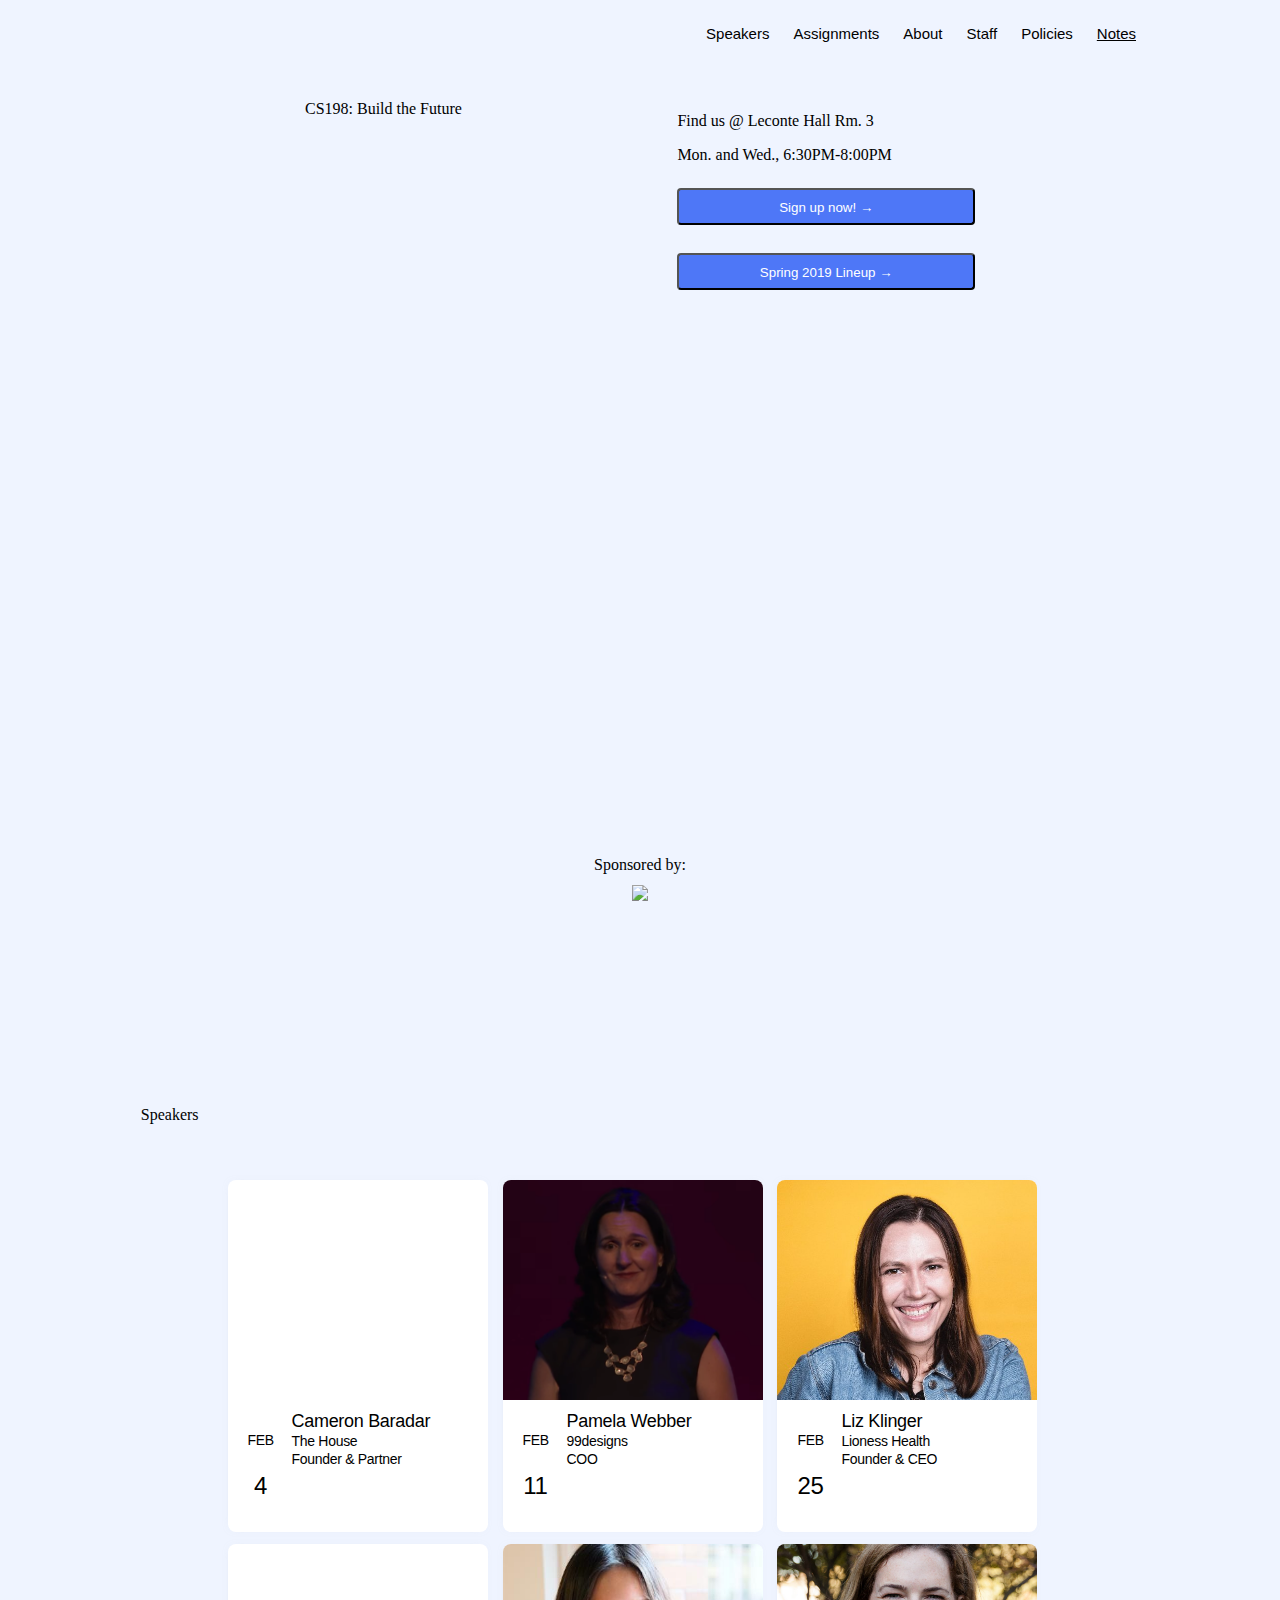
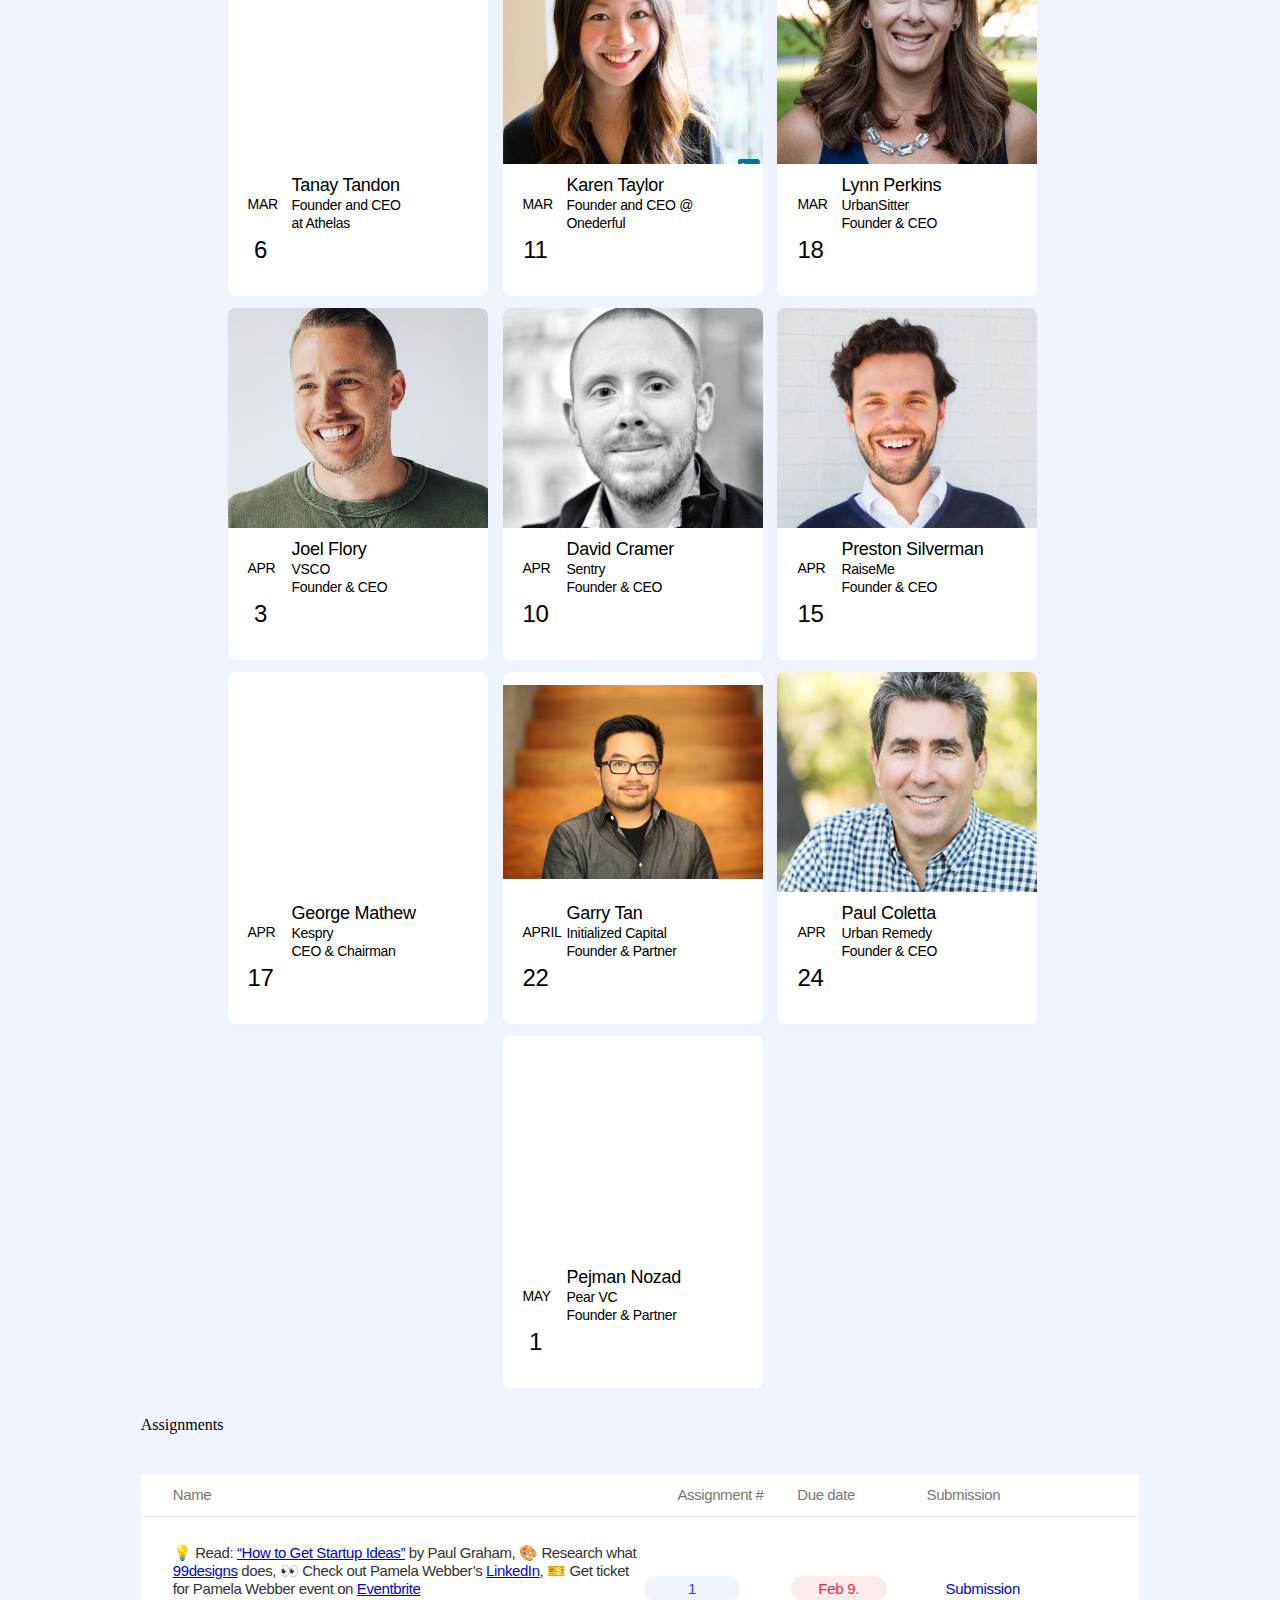
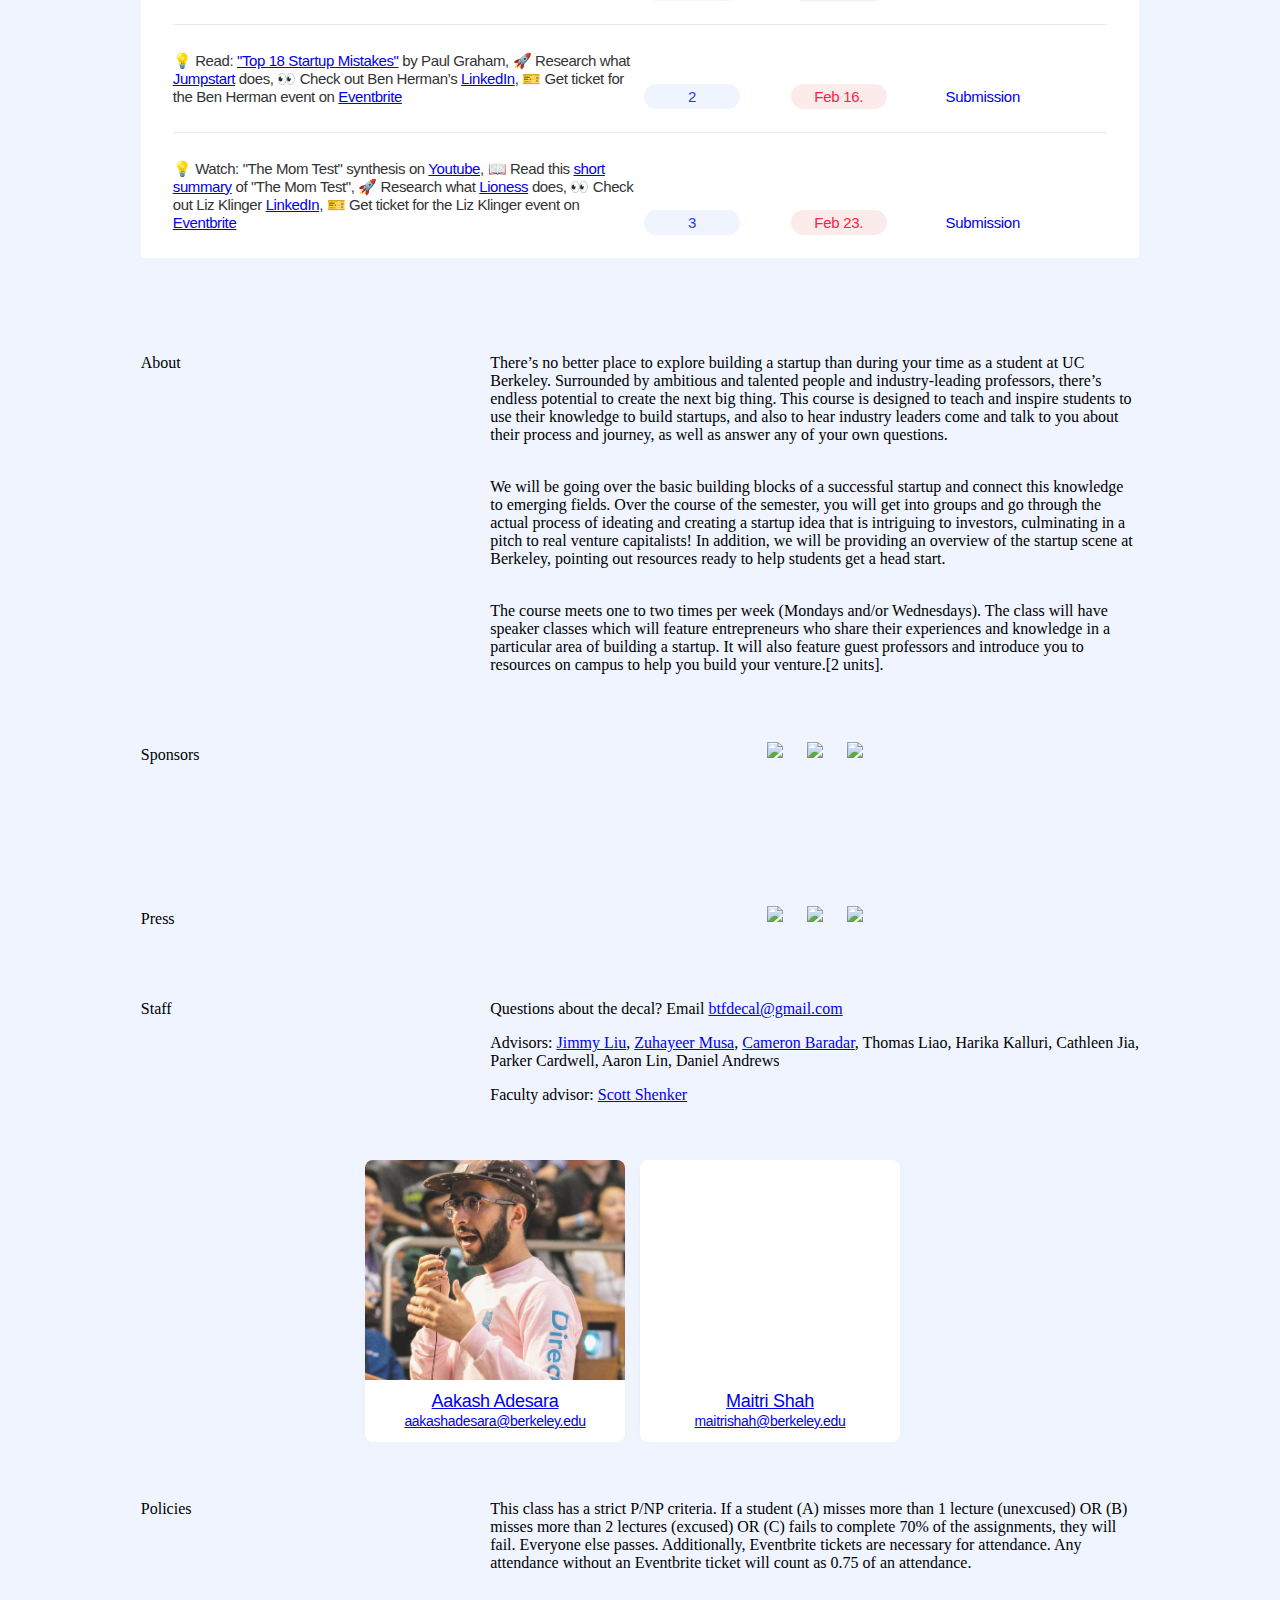
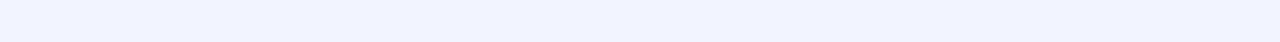
==== commit 2c60866f: "tanay tandon replaced" ====
--- a/index.html
+++ b/index.html
@@ -116,22 +116,6 @@
           </div>
 
           <div class="card">
-            <div class="card-img" id="ben-herman-img">
-            </div>
-            <div class="card-text">
-              <div class="card-date">
-                <p class="card-month">Feb</p>
-                <p class="card-day">20</p>
-              </div>
-              <div class="card-info">
-                <p class="card-header">Ben Herman</p>
-                <p class="card-subheader">Jumpstart</p>
-                <p class="card-subheader">Founder & CEO</p>
-              </div>
-            </div>
-          </div>
-
-          <div class="card">
             <div class="card-img" id="liz-klinger-img">
             </div>
             <div class="card-text">
@@ -148,7 +132,7 @@
           </div>
 
           <div class="card">
-            <div class="card-img" id="angie-carillo-img">
+            <div class="card-img" id="tanay-tandon-img">
             </div>
             <div class="card-text">
               <div class="card-date">
@@ -156,9 +140,9 @@
                 <p class="card-day">6</p>
               </div>
               <div class="card-info">
-                <p class="card-header">Angie Carillo</p>
-                <p class="card-subheader">3X Founder and Consultant</p>
-                <p class="card-subheader">at Higia Technologies</p>
+                <p class="card-header">Tanay Tandon</p>
+                <p class="card-subheader">Founder and CEO</p>
+                <p class="card-subheader">at Athelas</p>
               </div>
             </div>
           </div>
@@ -330,8 +314,22 @@
               <div class="assignment-unit">1</div>
               <div class="assignment-date">Feb 9.</div>
               <a href="https://docs.google.com/forms/d/e/1FAIpQLSfnRADSOojJdKkZmdvosMU81u7RWZnGQFmddYNIL6rppQ1sAQ/viewform" target="_blank"><div class="assignment-submission"><bold>Submission</bold></div></a>
-
-            </div>
+            </div>
+
+            <div class="assignment">
+              <p class="assignment-name">💡 Read: <a href='http://paulgraham.com/startupmistakes.html'>"Top 18 Startup Mistakes"</a> by Paul Graham, 🚀 Research what <a href='https://jumpstart.me/'>Jumpstart</a> does, 👀 Check out Ben Herman’s <a href='https://www.linkedin.com/in/benherman/'>LinkedIn</a>, 🎫 Get ticket for the Ben Herman event on <a href='https://www.eventbrite.com/e/ben-herman-tickets-55749498250?aff=erelexpmlt'>Eventbrite</a> </a></p>
+              <div class="assignment-unit">2</div>
+              <div class="assignment-date">Feb 16.</div>
+              <a href="https://docs.google.com/forms/u/1/d/e/1FAIpQLSeuMMAisVA3DO5E1dGFemTQ9fkzyVyFxXypayhe95IbURZjyw/viewform" target="_blank"><div class="assignment-submission"><bold>Submission</bold></div></a>
+            </div>
+
+            <div class="assignment">
+              <p class="assignment-name"> 💡 Watch: "The Mom Test" synthesis on <a href='https://www.youtube.com/watch?v=Hla1jzhan78'>Youtube</a>, 📖 Read this <a href='https://3z3s565dhd03nfh8c25nknvy-wpengine.netdna-ssl.com/wp-content/uploads/2017/05/Notes-from-The-Mom-Test.pdf'>short summary</a> of "The Mom Test", 🚀 Research what <a href='https://lioness.io/'>Lioness</a> does, 👀 Check out Liz Klinger <a href='https://www.linkedin.com/in/lizklinger/'>LinkedIn</a>, 🎫 Get ticket for the Liz Klinger event on <a href='https://www.eventbrite.com/e/liz-klinger-tickets-55749678790'>Eventbrite</a></p>
+              <div class="assignment-unit">3</div>
+              <div class="assignment-date">Feb 23.</div>
+              <a href="https://docs.google.com/forms/d/e/1FAIpQLSeLxH-Z2ePeP-OdtePlL-qO3He-PqrctewQT2p8AVlItEt-wA/viewform" target="_blank"><div class="assignment-submission"><bold>Submission</bold></div></a>
+            </div>
+
 
 
           </div>
@@ -417,7 +415,7 @@
             <p class="subheader">Policies</p>
           </div>
           <div class="text-div">
-            <p>This class has a strict P/NP criteria. If a student (A) misses more than 1 lecture (unexcused) OR (B) misses more than 2 lectures (excused) OR (C) fails to complete 70% of the assignments, they will fail. Everyone else passes.</p>
+            <p>This class has a strict P/NP criteria. If a student (A) misses more than 1 lecture (unexcused) OR (B) misses more than 2 lectures (excused) OR (C) fails to complete 70% of the assignments, they will fail. Everyone else passes. Additionally, Eventbrite tickets are necessary for attendance. Any attendance without an Eventbrite ticket will count as 0.75 of an attendance.</p>
           </div>
       </div>
 
--- a/css/style.css
+++ b/css/style.css
@@ -665,8 +665,8 @@
     background-position: center;
 }
 
-#angie-carillo-img {
-    background-image: url("../assets/angie-carillo.jpg");
+#tanay-tandon-img {
+    background-image: url("../assets/tanay-tandon.jpg");
     background-repeat: no-repeat;
     background-size: 100%;
     background-position: center;
@@ -714,3 +714,17 @@
     background-size: 100%;
     background-position: center;
 }
+
+#george-mathew-img {
+    background-image: url("../assets/george-mathew.jpg");
+    background-repeat: no-repeat;
+    background-size: 100%;
+    background-position: center;
+}
+
+#pejman-nozad-img {
+    background-image: url("../assets/pejman-nozad.jpg");
+    background-repeat: no-repeat;
+    background-size: 100%;
+    background-position: center;
+}
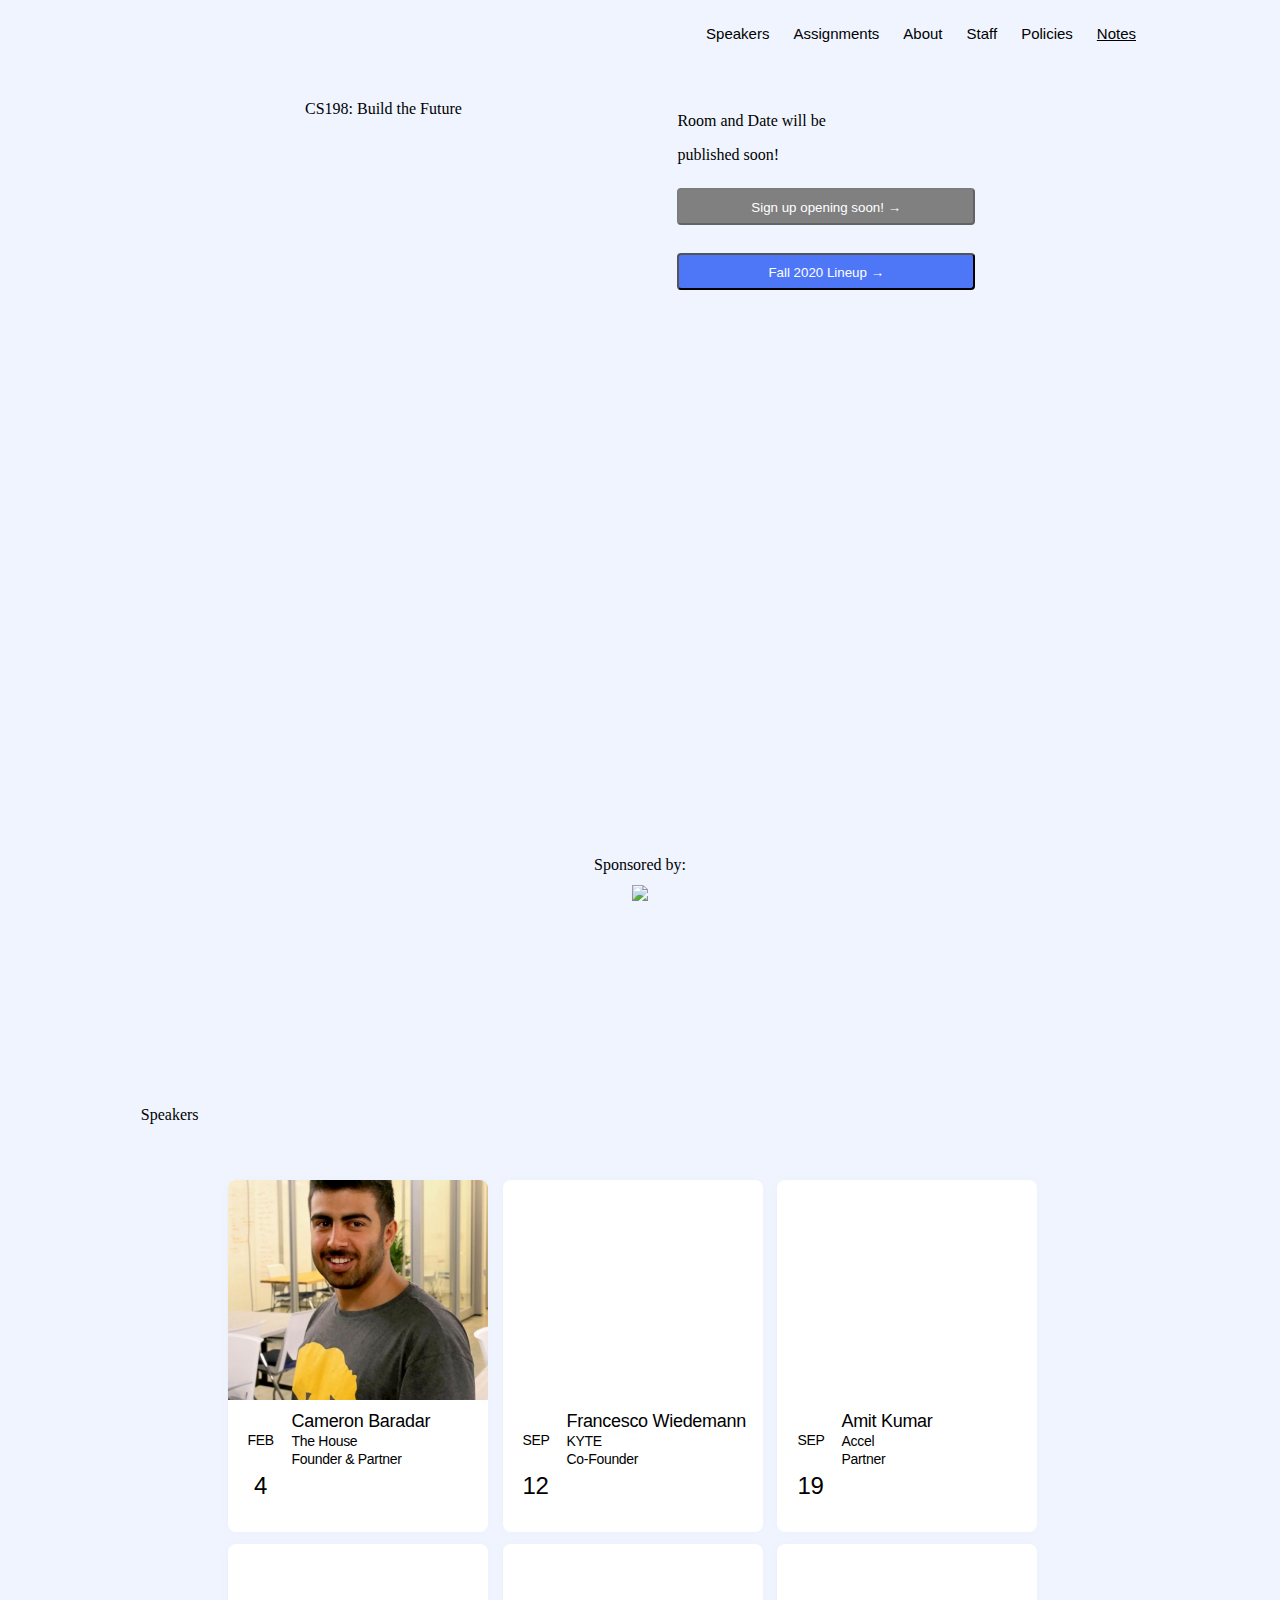
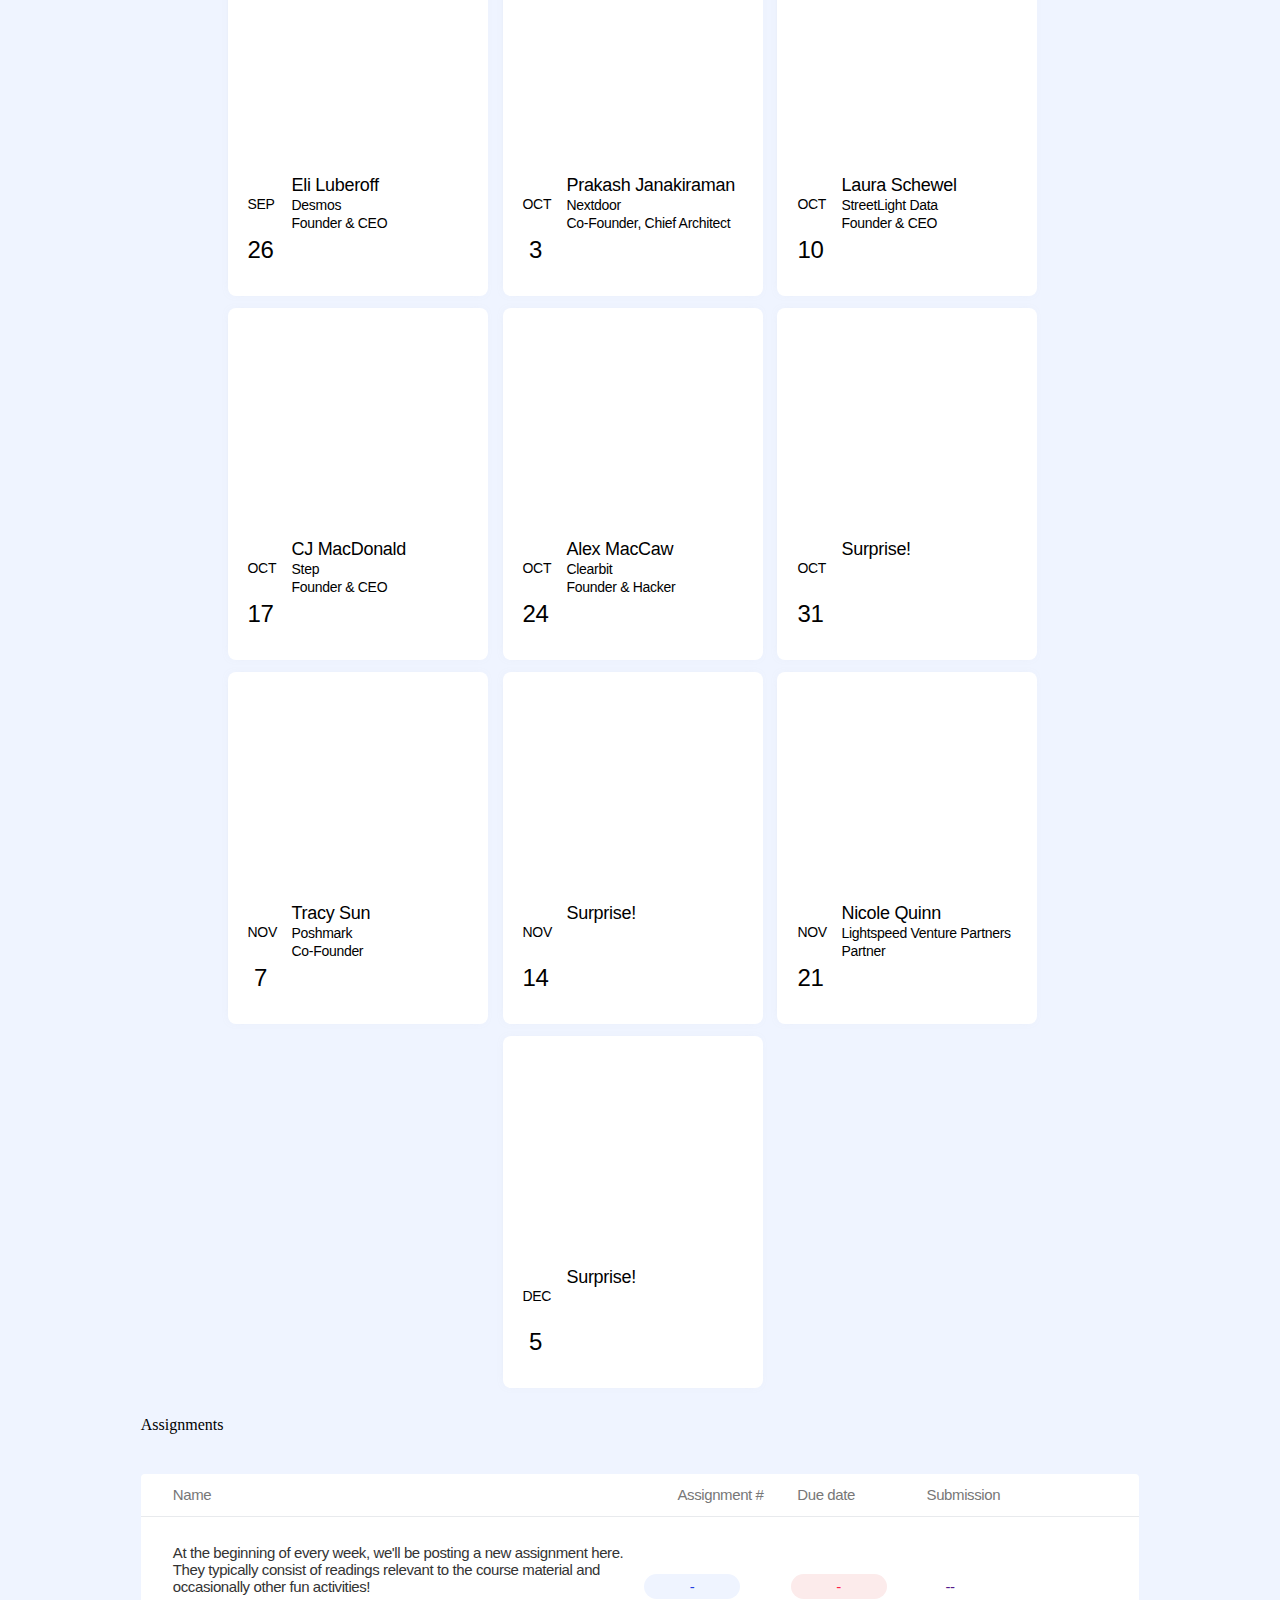
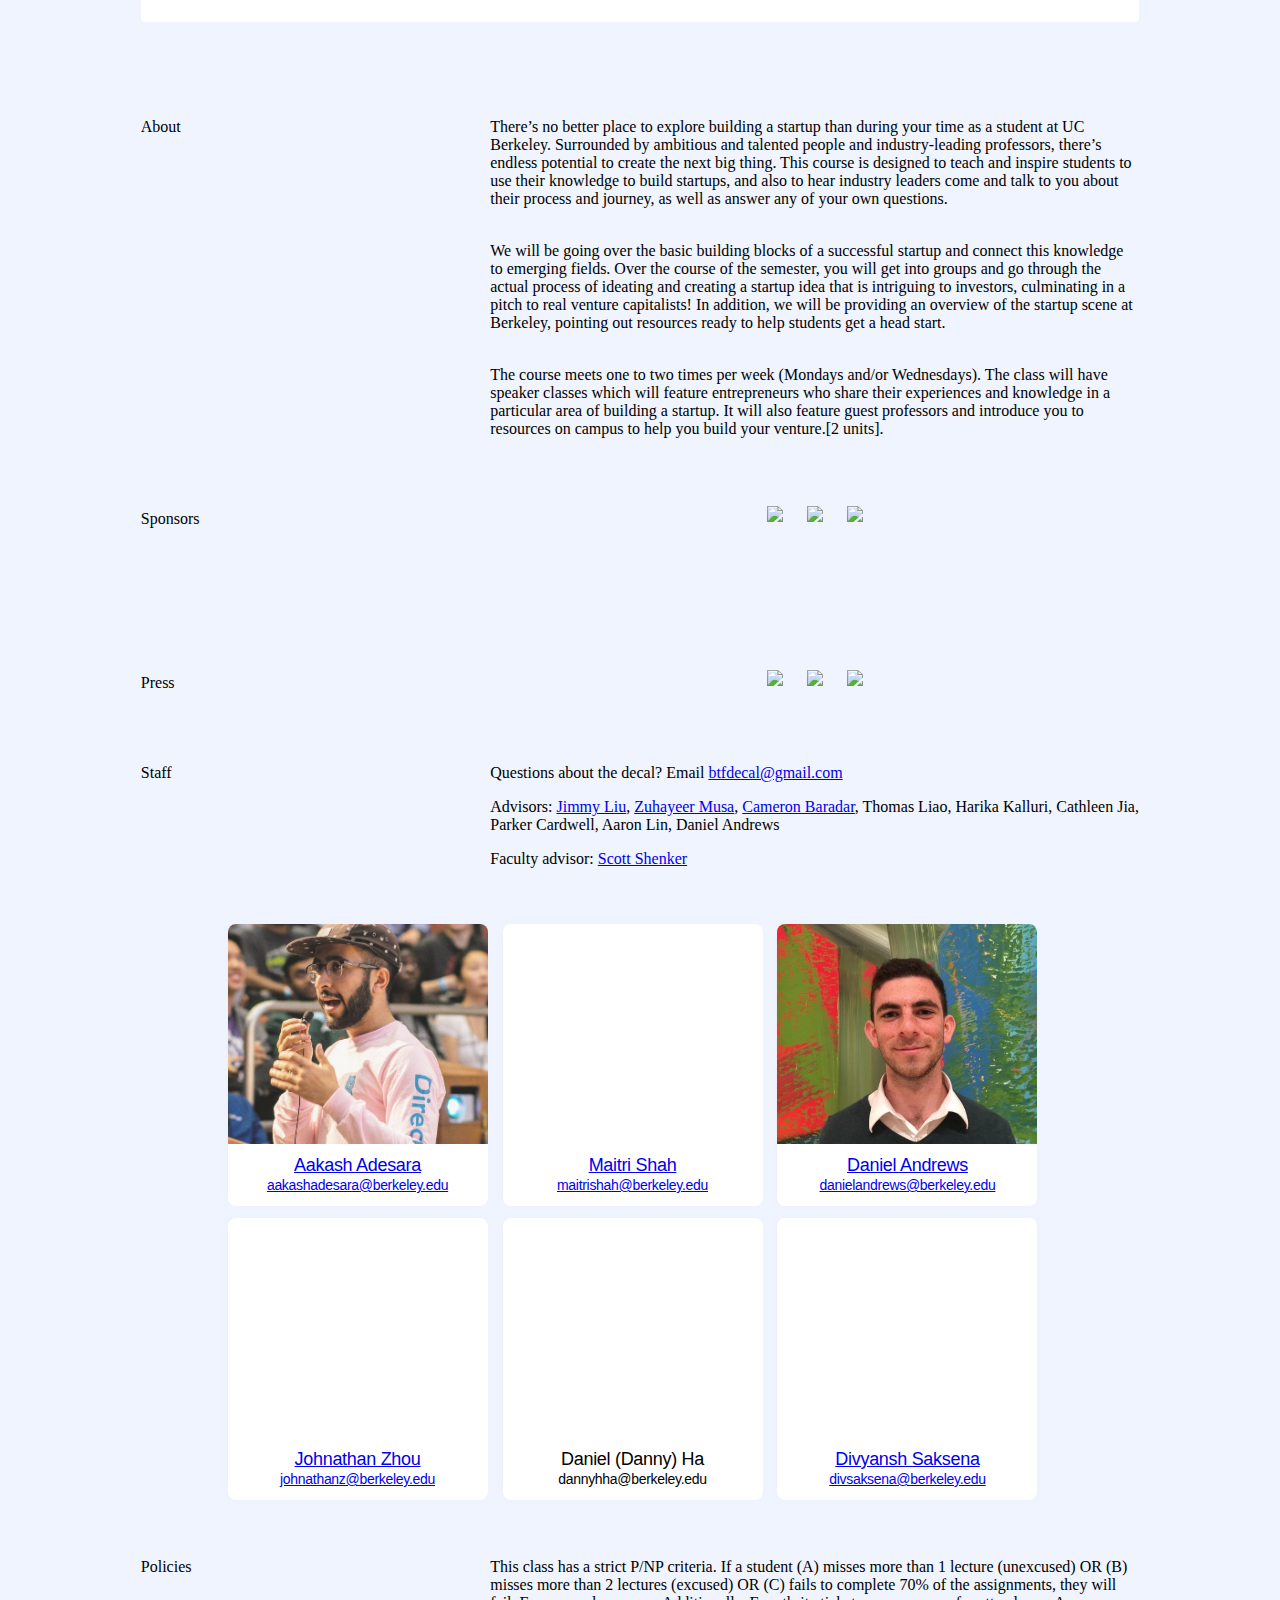
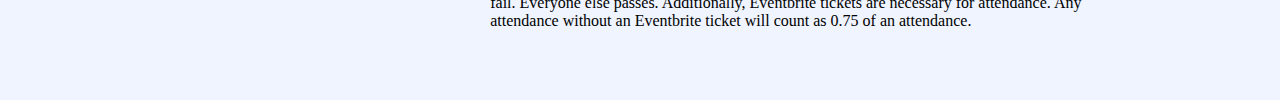
==== commit 6f958384: "new speakers, new semester" ====
--- a/index.html
+++ b/index.html
@@ -1,7 +1,7 @@
 <!DOCTYPE html>
-<html xmlns="http://www.w3.org/1999/xhtml"
-      xmlns:fb="http://ogp.me/ns/fb#">
-  <head>
+<html xmlns="http://www.w3.org/1999/xhtml" xmlns:fb="http://ogp.me/ns/fb#">
+
+<head>
     <link rel='icon' href='assets/btf-logo.png' sizes="8x2" type='image/png'>
 
     <title>Build the Future Decal</title>
@@ -16,53 +16,58 @@
     <meta property="og:image" content="assets/fb-link-preview-img.png" />
 
 
-  </head>
-  <body>
+</head>
+
+<body>
 
     <nav>
-      <div class="nav-bar">
-        <div class="home-tab" onclick="window.scrollTo(0,0);"></div>
-        <div id="hamburger" onclick="menuControls()">
-          <button class;="hamburger-icon">
+        <div class="nav-bar">
+            <div class="home-tab" onclick="window.scrollTo(0,0);"></div>
+            <div id="hamburger" onclick="menuControls()">
+                <button class;="hamburger-icon">
             <div class="hambuger-bar"></div>
             <div class="hambuger-bar"></div>
             <div class="hambuger-bar"></div>
           </button>
-          <div class="hamburger-menu">
-            <div class="menu-element" onclick="scrollToSpeaker();">Speakers</div>
-            <div class="menu-element" onclick="scrollToAssignments();">Assignments</div>
-            <div class="menu-element" onclick="scrollToAbout();">About</div>
-            <div class="menu-element" onclick="scrollToStaff();">Staff</div>
-            <div class="menu-element" onclick="scrollToPolicies();">Policies</div>
-            <a href="https://notes.thefuture.build/" target="_blank" style="color: black; font-size: 15px;"><div class="menu-element">Class Notes</div></a>
-          </div>
-        </div>
-        <div class="nav-menu">
-          <div class="nav-tab" onclick="scrollToSpeaker();">Speakers</div>
-          <div class="nav-tab" onclick="scrollToAssignments();">Assignments</div>
-          <div class="nav-tab" onclick="scrollToAbout();">About</div>
-          <div class="nav-tab" onclick="scrollToStaff();">Staff</div>
-          <div class="nav-tab" onclick="scrollToPolicies();">Policies</div>
-          <a href="https://notes.thefuture.build/" target="_blank" style="color: black; font-size: 15px;"><div class="nav-tab">Notes</div></a>
-        </div>
-      </div>
+                <div class="hamburger-menu">
+                    <div class="menu-element" onclick="scrollToSpeaker();">Speakers</div>
+                    <div class="menu-element" onclick="scrollToAssignments();">Assignments</div>
+                    <div class="menu-element" onclick="scrollToAbout();">About</div>
+                    <div class="menu-element" onclick="scrollToStaff();">Staff</div>
+                    <div class="menu-element" onclick="scrollToPolicies();">Policies</div>
+                    <a href="https://notes.thefuture.build/" target="_blank" style="color: black; font-size: 15px;">
+                        <div class="menu-element">Class Notes</div>
+                    </a>
+                </div>
+            </div>
+            <div class="nav-menu">
+                <div class="nav-tab" onclick="scrollToSpeaker();">Speakers</div>
+                <div class="nav-tab" onclick="scrollToAssignments();">Assignments</div>
+                <div class="nav-tab" onclick="scrollToAbout();">About</div>
+                <div class="nav-tab" onclick="scrollToStaff();">Staff</div>
+                <div class="nav-tab" onclick="scrollToPolicies();">Policies</div>
+                <a href="https://notes.thefuture.build/" target="_blank" style="color: black; font-size: 15px;">
+                    <div class="nav-tab">Notes</div>
+                </a>
+            </div>
+        </div>
     </nav>
 
     <div class="main">
 
-      <div class="page" id="landing-page">
-        <div class="landing-text">
-          <div class="landing-page-header">
-              <p class="header">CS198: Build the Future</p>
-              <!-- <p class="subtitle">Leconte Hall Rm. 3</p>
+        <div class="page" id="landing-page">
+            <div class="landing-text">
+                <div class="landing-page-header">
+                    <p class="header">CS198: Build the Future</p>
+                    <!-- <p class="subtitle">Leconte Hall Rm. 3</p>
               <p class="subtitle">Tues and Thurs, 6:30PM-8:00PM</p> -->
-          </div>
-          <div class="landing-page-subheader">
-            <p class="subtitle">Find us @ Leconte Hall Rm. 3</p>
-            <p class="subtitle">Mon. and Wed., 6:30PM-8:00PM</p>
-            <!-- <p class="subtitle">Berkeley's speaker series designed to teach and inspire students to build startups.</p> -->
-            <a href="https://tinyurl.com/btf2019spring"><button class="landing-button">Sign up now! →</button><a>
-           <button class="landing-button" onclick="scrollToSpeaker();">Spring 2019 Lineup →</button>
+                </div>
+                <div class="landing-page-subheader">
+                    <p class="subtitle">Room and Date will be </p>
+                    <p class="subtitle">published soon!</p>
+                    <!-- <p class="subtitle">Berkeley's speaker series designed to teach and inspire students to build startups.</p> -->
+                    <a href=""><button disabled style="background-color: gray;" class="landing-button">Sign up opening soon! →</button><a>
+           <button class="landing-button" onclick="scrollToSpeaker();">Fall 2020 Lineup →</button>
             <!-- <p class="landing-fineprint">Sponsored by The House</p> -->
           </div>
         </div>
@@ -100,194 +105,194 @@
 
 
           <div class="card">
-            <div class="card-img" id="pamela-webber-img">
-            </div>
-            <div class="card-text">
-              <div class="card-date">
-                <p class="card-month">Feb</p>
-                <p class="card-day">11</p>
-              </div>
-              <div class="card-info">
-                <p class="card-header">Pamela Webber</p>
-                <p class="card-subheader">99designs</p>
-                <p class="card-subheader">COO</p>
-              </div>
-            </div>
-          </div>
-
-          <div class="card">
-            <div class="card-img" id="liz-klinger-img">
-            </div>
-            <div class="card-text">
-              <div class="card-date">
-                <p class="card-month">Feb</p>
-                <p class="card-day">25</p>
-              </div>
-              <div class="card-info">
-                <p class="card-header">Liz Klinger</p>
-                <p class="card-subheader">Lioness Health</p>
+            <div class="card-img" id="francesco-wiedemann-img">
+            </div>
+            <div class="card-text">
+              <div class="card-date">
+                <p class="card-month">Sep</p>
+                <p class="card-day">12</p>
+              </div>
+              <div class="card-info">
+                <p class="card-header">Francesco Wiedemann</p>
+                <p class="card-subheader">KYTE</p>
+                <p class="card-subheader">Co-Founder</p>
+              </div>
+            </div>
+          </div>
+
+          <div class="card">
+            <div class="card-img" id="amit-kumar-img">
+            </div>
+            <div class="card-text">
+              <div class="card-date">
+                <p class="card-month">Sep</p>
+                <p class="card-day">19</p>
+              </div>
+              <div class="card-info">
+                <p class="card-header">Amit Kumar</p>
+                <p class="card-subheader">Accel</p>
+                <p class="card-subheader">Partner</p>
+              </div>
+            </div>
+          </div>
+
+          <div class="card">
+            <div class="card-img" id="eli-luberoff-img">
+            </div>
+            <div class="card-text">
+              <div class="card-date">
+                <p class="card-month">Sep</p>
+                <p class="card-day">26</p>
+              </div>
+              <div class="card-info">
+                <p class="card-header">Eli Luberoff</p>
+                <p class="card-subheader">Desmos</p>
                 <p class="card-subheader">Founder & CEO</p>
               </div>
             </div>
           </div>
 
           <div class="card">
-            <div class="card-img" id="tanay-tandon-img">
-            </div>
-            <div class="card-text">
-              <div class="card-date">
-                <p class="card-month">Mar</p>
-                <p class="card-day">6</p>
-              </div>
-              <div class="card-info">
-                <p class="card-header">Tanay Tandon</p>
-                <p class="card-subheader">Founder and CEO</p>
-                <p class="card-subheader">at Athelas</p>
-              </div>
-            </div>
-          </div>
-
-          <div class="card">
-            <div class="card-img" id="karen-taylor-img">
-            </div>
-            <div class="card-text">
-              <div class="card-date">
-                <p class="card-month">Mar</p>
-                <p class="card-day">11</p>
-              </div>
-              <div class="card-info">
-                <p class="card-header">Karen Taylor</p>
-                <p class="card-subheader">Founder and CEO @</p>
-                <p class="card-subheader">Onederful</p>
-              </div>
-            </div>
-          </div>
-
-          <div class="card">
-            <div class="card-img" id="lynn-perkins-img">
-            </div>
-            <div class="card-text">
-              <div class="card-date">
-                <p class="card-month">Mar</p>
-                <p class="card-day">18</p>
-              </div>
-              <div class="card-info">
-                <p class="card-header">Lynn Perkins</p>
-                <p class="card-subheader">UrbanSitter</p>
+            <div class="card-img" id="prakash-janakiraman-img">
+            </div>
+            <div class="card-text">
+              <div class="card-date">
+                <p class="card-month">Oct</p>
+                <p class="card-day">3</p>
+              </div>
+              <div class="card-info">
+                <p class="card-header">Prakash Janakiraman</p>
+                <p class="card-subheader">Nextdoor</p>
+                <p class="card-subheader">Co-Founder, Chief Architect</p>
+              </div>
+            </div>
+          </div>
+
+          <div class="card">
+            <div class="card-img" id="laura-schewel-img">
+            </div>
+            <div class="card-text">
+              <div class="card-date">
+                <p class="card-month">Oct</p>
+                <p class="card-day">10</p>
+              </div>
+              <div class="card-info">
+                <p class="card-header">Laura Schewel</p>
+                <p class="card-subheader">StreetLight Data</p>
                 <p class="card-subheader">Founder & CEO</p>
               </div>
             </div>
           </div>
 
           <div class="card">
-            <div class="card-img" id="joel-flory-img">
-            </div>
-            <div class="card-text">
-              <div class="card-date">
-                <p class="card-month">Apr</p>
-                <p class="card-day">3</p>
-              </div>
-              <div class="card-info">
-                <p class="card-header">Joel Flory</p>
-                <p class="card-subheader">VSCO</p>
+            <div class="card-img" id="cj-macdonald-img">
+            </div>
+            <div class="card-text">
+              <div class="card-date">
+                <p class="card-month">Oct</p>
+                <p class="card-day">17</p>
+              </div>
+              <div class="card-info">
+                <p class="card-header">CJ MacDonald</p>
+                <p class="card-subheader">Step</p>
                 <p class="card-subheader">Founder & CEO</p>
               </div>
             </div>
           </div>
 
           <div class="card">
-            <div class="card-img" id="david-cramer-img">
-            </div>
-            <div class="card-text">
-              <div class="card-date">
-                <p class="card-month">Apr</p>
-                <p class="card-day">10</p>
-              </div>
-              <div class="card-info">
-                <p class="card-header">David Cramer</p>
-                <p class="card-subheader">Sentry</p>
-                <p class="card-subheader">Founder & CEO</p>
-              </div>
-            </div>
-          </div>
-
-          <div class="card">
-            <div class="card-img" id="preston-silverman-img">
-            </div>
-            <div class="card-text">
-              <div class="card-date">
-                <p class="card-month">Apr</p>
-                <p class="card-day">15</p>
-              </div>
-              <div class="card-info">
-                <p class="card-header">Preston Silverman</p>
-                <p class="card-subheader">RaiseMe</p>
-                <p class="card-subheader">Founder & CEO</p>
+            <div class="card-img" id="alex-maccaw-img">
+            </div>
+            <div class="card-text">
+              <div class="card-date">
+                <p class="card-month">Oct</p>
+                <p class="card-day">24</p>
+              </div>
+              <div class="card-info">
+                <p class="card-header">Alex MacCaw</p>
+                <p class="card-subheader">Clearbit</p>
+                <p class="card-subheader">Founder & Hacker</p>
+              </div>
+            </div>
+          </div>
+
+          <div class="card">
+            <div class="card-img" id="girl-img">
+            </div>
+            <div class="card-text">
+              <div class="card-date">
+                <p class="card-month">Oct</p>
+                <p class="card-day">31</p>
+              </div>
+              <div class="card-info">
+                <p class="card-header">Surprise!</p>
+                <p class="card-subheader"></p>
+                <p class="card-subheader"></p>
+              </div>
+            </div>
+          </div>
+
+          <div class="card">
+            <div class="card-img" id="tracy-sun-img">
+            </div>
+            <div class="card-text">
+              <div class="card-date">
+                <p class="card-month">Nov</p>
+                <p class="card-day">7</p>
+              </div>
+              <div class="card-info">
+                <p class="card-header">Tracy Sun</p>
+                <p class="card-subheader">Poshmark</p>
+                <p class="card-subheader">Co-Founder</p>
               </div>
             </div>
           </div>
 
            <div class="card">
-            <div class="card-img" id="george-mathew-img">
-            </div>
-            <div class="card-text">
-              <div class="card-date">
-                <p class="card-month">Apr</p>
-                <p class="card-day">17</p>
-              </div>
-              <div class="card-info">
-                <p class="card-header">George Mathew</p>
-                <p class="card-subheader">Kespry</p>
-                <p class="card-subheader">CEO & Chairman</p>
-              </div>
-            </div>
-          </div>
-
-          <div class="card">
-            <div class="card-img" id="garry-tan-img">
-            </div>
-            <div class="card-text">
-              <div class="card-date">
-                <p class="card-month">April</p>
-                <p class="card-day">22</p>
-              </div>
-              <div class="card-info">
-                <p class="card-header">Garry Tan</p>
-                <p class="card-subheader">Initialized Capital</p>
-                <p class="card-subheader">Founder & Partner</p>
-              </div>
-            </div>
-          </div>
-
-
-          <div class="card">
-            <div class="card-img" id="paul-coletta-img">
-            </div>
-            <div class="card-text">
-              <div class="card-date">
-                <p class="card-month">Apr</p>
-                <p class="card-day">24</p>
-              </div>
-              <div class="card-info">
-                <p class="card-header">Paul Coletta</p>
-                <p class="card-subheader">Urban Remedy</p>
-                <p class="card-subheader">Founder & CEO</p>
-              </div>
-            </div>
-          </div>
-
-          <div class="card">
-            <div class="card-img" id="pejman-nozad-img">
-            </div>
-            <div class="card-text">
-              <div class="card-date">
-                <p class="card-month">May</p>
-                <p class="card-day">1</p>
-              </div>
-              <div class="card-info">
-                <p class="card-header">Pejman Nozad</p>
-                <p class="card-subheader">Pear VC</p>
-                <p class="card-subheader">Founder & Partner</p>
+            <div class="card-img" id="boy-img">
+            </div>
+            <div class="card-text">
+              <div class="card-date">
+                <p class="card-month">Nov</p>
+                <p class="card-day">14</p>
+              </div>
+              <div class="card-info">
+                <p class="card-header">Surprise!</p>
+                <p class="card-subheader"></p>
+                <p class="card-subheader"></p>
+              </div>
+            </div>
+          </div>
+
+          <div class="card">
+            <div class="card-img" id="nicole-quinn-img">
+            </div>
+            <div class="card-text">
+              <div class="card-date">
+                <p class="card-month">Nov</p>
+                <p class="card-day">21</p>
+              </div>
+              <div class="card-info">
+                <p class="card-header">Nicole Quinn</p>
+                <p class="card-subheader">Lightspeed Venture Partners</p>
+                <p class="card-subheader">Partner</p>
+              </div>
+            </div>
+          </div>
+
+
+          <div class="card">
+            <div class="card-img" id="girl-img">
+            </div>
+            <div class="card-text">
+              <div class="card-date">
+                <p class="card-month">Dec</p>
+                <p class="card-day">5</p>
+              </div>
+              <div class="card-info">
+                <p class="card-header">Surprise!</p>
+                <p class="card-subheader"></p>
+                <p class="card-subheader"></p>
               </div>
             </div>
           </div>
@@ -310,116 +315,151 @@
 
 
             <div class="assignment">
-              <p class="assignment-name">💡 Read: <a href='http://www.paulgraham.com/startupideas.html'>“How to Get Startup Ideas”</a> by Paul Graham, 🎨 Research what <a href='https://99designs.com/blog/'>99designs</a> does, 👀 Check out Pamela Webber’s <a href='https://www.linkedin.com/in/pamwebber/'>LinkedIn</a>, 🎫 Get ticket for Pamela Webber event on <a href='https://www.eventbrite.com/e/pamela-webber-tickets-55749726934'>Eventbrite</a></p>
-              <div class="assignment-unit">1</div>
-              <div class="assignment-date">Feb 9.</div>
-              <a href="https://docs.google.com/forms/d/e/1FAIpQLSfnRADSOojJdKkZmdvosMU81u7RWZnGQFmddYNIL6rppQ1sAQ/viewform" target="_blank"><div class="assignment-submission"><bold>Submission</bold></div></a>
-            </div>
-
-            <div class="assignment">
-              <p class="assignment-name">💡 Read: <a href='http://paulgraham.com/startupmistakes.html'>"Top 18 Startup Mistakes"</a> by Paul Graham, 🚀 Research what <a href='https://jumpstart.me/'>Jumpstart</a> does, 👀 Check out Ben Herman’s <a href='https://www.linkedin.com/in/benherman/'>LinkedIn</a>, 🎫 Get ticket for the Ben Herman event on <a href='https://www.eventbrite.com/e/ben-herman-tickets-55749498250?aff=erelexpmlt'>Eventbrite</a> </a></p>
-              <div class="assignment-unit">2</div>
-              <div class="assignment-date">Feb 16.</div>
-              <a href="https://docs.google.com/forms/u/1/d/e/1FAIpQLSeuMMAisVA3DO5E1dGFemTQ9fkzyVyFxXypayhe95IbURZjyw/viewform" target="_blank"><div class="assignment-submission"><bold>Submission</bold></div></a>
-            </div>
-
-            <div class="assignment">
-              <p class="assignment-name"> 💡 Watch: "The Mom Test" synthesis on <a href='https://www.youtube.com/watch?v=Hla1jzhan78'>Youtube</a>, 📖 Read this <a href='https://3z3s565dhd03nfh8c25nknvy-wpengine.netdna-ssl.com/wp-content/uploads/2017/05/Notes-from-The-Mom-Test.pdf'>short summary</a> of "The Mom Test", 🚀 Research what <a href='https://lioness.io/'>Lioness</a> does, 👀 Check out Liz Klinger <a href='https://www.linkedin.com/in/lizklinger/'>LinkedIn</a>, 🎫 Get ticket for the Liz Klinger event on <a href='https://www.eventbrite.com/e/liz-klinger-tickets-55749678790'>Eventbrite</a></p>
-              <div class="assignment-unit">3</div>
-              <div class="assignment-date">Feb 23.</div>
-              <a href="https://docs.google.com/forms/d/e/1FAIpQLSeLxH-Z2ePeP-OdtePlL-qO3He-PqrctewQT2p8AVlItEt-wA/viewform" target="_blank"><div class="assignment-submission"><bold>Submission</bold></div></a>
-            </div>
-
-
-
-          </div>
-      </div>
-
-      <div class="page" id="about-page">
-
-        <div id="about-section">
-          <div class="subheader-div">
-            <p class="subheader">About</p>
-          </div>
-          <div class="text-div">
-            <p>There’s no better place to explore building a startup than during your time as a student at UC Berkeley. Surrounded by ambitious and talented people and industry-leading professors, there’s endless potential to create the next big thing. This course is designed to teach and inspire students to use their knowledge to build startups, and also to hear industry leaders come and talk to you about their process and journey, as well as answer any of your own questions.<br><br></p>
-            <p>We will be going over the basic building blocks of a successful startup and connect this knowledge to emerging fields. Over the course of the semester, you will get into groups and go through the actual process of ideating and creating a startup idea that is intriguing to investors, culminating in a pitch to real venture capitalists! In addition, we will be providing an overview of the startup scene at Berkeley, pointing out resources ready to help students get a head start.<br><br></p>
-            <p>The course meets one to two times per week (Mondays and/or Wednesdays). The class will have speaker classes which will feature entrepreneurs who share their experiences and knowledge in a particular area of building a startup. It will also feature guest professors and introduce you to resources on campus to help you build your venture.[2 units].</p>
-          </div>
-        </div>
-        <div id="sponsors-section">
-          <div class="subheader-div">
-            <p class="subheader">Sponsors</p>
-          </div>
-          <div class="text-div">
-            <div class="img-strip">
-              <img src="assets/citrisfoundry.png" class="img" id="citrisfoundry-img"></img>
-              <img src="assets/freev.png" class="img" id="freev-img"></img>
-              <img src="assets/bearfounders.png" class="img" id="bearfounders-img"></img>
-
-            </div>
-          </div>
-        </div>
-        <div id="press-section">
-          <div class="subheader-div">
-            <p class="subsubheader">Press</p>
-          </div>
-          <div class="text-div">
-            <div class="img-strip">
-              <a href="http://www.sfexaminer.com/best-silicon-valley-class-money-cant-buy/" target="_blank"><img src="assets/sfexaminer.png" class="img" id="sfexaminer-img"></img></a>
-              <a href="https://engineering.berkeley.edu/2017/03/origin-stories-house" target="_blank"><img src="assets/berkeleyeng.png" class="img" id="berkeleyeng-img"></img></a>
-              <a href="http://www.dailycal.org/2018/08/08/dream-build-start-exploring-uc-berkeleys-culture-entrepreneurship/" target="_blank"><img src="assets/dailycal.png" class="img" id="dailycal-img"></img></a>
-          </div>
-          </div>
-        </div>
-      </div>
-
-      <div class="page" id="staff-page">
-        <div  id="about-section">
-          <div class="subheader-div">
-            <p class="subheader">Staff</p>
-          </div>
-          <div class="text-div staff">
-            <p>Questions about the decal? Email <a href="mailto:btfdecal@gmail.com">btfdecal@gmail.com</a></p>
-            <p>Advisors: <a href="https://jimmyliu.co/">Jimmy Liu</a>, <a href="mailto:zm@berkeley.edu">Zuhayeer Musa</a>, <a href="mailto:cameron@thehouse.build"> Cameron Baradar</a>, Thomas Liao, Harika Kalluri, Cathleen Jia, Parker Cardwell, Aaron Lin, Daniel Andrews</p>
-            <p>Faculty advisor: <a href="https://www2.eecs.berkeley.edu/Faculty/Homepages/shenker.html">Scott Shenker</a></p>
-          </div>
-        </div>
-
-        <div class="calendar">
-
-
-
-          <a href="http://www.aakashadesara.com/" target="_blank" class="card">
-            <div class="card-img" id="aakash-img">
-            </div>
-            <div class="card-text staff">
-                <p class="card-header">Aakash Adesara</p>
-                <p class="card-subheader">aakashadesara@berkeley.edu</p>
-            </div>
-          </a>
-
-          <a href="https://www.linkedin.com/in/maitri-shah/" target="_blank" class="card">
-            <div class="card-img" id="maitri-img">
-            </div>
-            <div class="card-text staff">
-                <p class="card-header">Maitri Shah</p>
-                <p class="card-subheader">maitrishah@berkeley.edu</p>
-            </div>
-          </a>
-
-      </div>
-
-      <div class="page" id="policies-page">
-          <div class="subheader-div">
-            <p class="subheader">Policies</p>
-          </div>
-          <div class="text-div">
-            <p>This class has a strict P/NP criteria. If a student (A) misses more than 1 lecture (unexcused) OR (B) misses more than 2 lectures (excused) OR (C) fails to complete 70% of the assignments, they will fail. Everyone else passes. Additionally, Eventbrite tickets are necessary for attendance. Any attendance without an Eventbrite ticket will count as 0.75 of an attendance.</p>
-          </div>
-      </div>
-
-    </div>
-
-  </body>
-  </html>
+              <p class="assignment-name">At the beginning of every week, we'll be posting a new assignment here. They typically consist of readings relevant to the course material and occasionally other fun activities!</p>
+                    <div class="assignment-unit">-</div>
+                    <div class="assignment-date">-</div>
+                    <a href="" target="_blank">
+                        <div class="assignment-submission">
+                            <bold>--</bold>
+                        </div>
+                    </a>
+                </div>
+
+            </div>
+        </div>
+
+        <div class="page" id="about-page">
+
+            <div id="about-section">
+                <div class="subheader-div">
+                    <p class="subheader">About</p>
+                </div>
+                <div class="text-div">
+                    <p>There’s no better place to explore building a startup than during your time as a student at UC Berkeley. Surrounded by ambitious and talented people and industry-leading professors, there’s endless potential to create the next big
+                        thing. This course is designed to teach and inspire students to use their knowledge to build startups, and also to hear industry leaders come and talk to you about their process and journey, as well as answer any of your own questions.<br><br></p>
+                    <p>We will be going over the basic building blocks of a successful startup and connect this knowledge to emerging fields. Over the course of the semester, you will get into groups and go through the actual process of ideating and creating
+                        a startup idea that is intriguing to investors, culminating in a pitch to real venture capitalists! In addition, we will be providing an overview of the startup scene at Berkeley, pointing out resources ready to help students get
+                        a head start.<br><br></p>
+                    <p>The course meets one to two times per week (Mondays and/or Wednesdays). The class will have speaker classes which will feature entrepreneurs who share their experiences and knowledge in a particular area of building a startup. It will
+                        also feature guest professors and introduce you to resources on campus to help you build your venture.[2 units].</p>
+                </div>
+            </div>
+            <div id="sponsors-section">
+                <div class="subheader-div">
+                    <p class="subheader">Sponsors</p>
+                </div>
+                <div class="text-div">
+                    <div class="img-strip">
+                        <img src="assets/citrisfoundry.png" class="img" id="citrisfoundry-img"></img>
+                        <img src="assets/freev.png" class="img" id="freev-img"></img>
+                        <img src="assets/bearfounders.png" class="img" id="bearfounders-img"></img>
+
+                    </div>
+                </div>
+            </div>
+            <div id="press-section">
+                <div class="subheader-div">
+                    <p class="subsubheader">Press</p>
+                </div>
+                <div class="text-div">
+                    <div class="img-strip">
+                        <a href="http://www.sfexaminer.com/best-silicon-valley-class-money-cant-buy/" target="_blank"><img src="assets/sfexaminer.png" class="img" id="sfexaminer-img"></img>
+                        </a>
+                        <a href="https://engineering.berkeley.edu/2017/03/origin-stories-house" target="_blank"><img src="assets/berkeleyeng.png" class="img" id="berkeleyeng-img"></img>
+                        </a>
+                        <a href="http://www.dailycal.org/2018/08/08/dream-build-start-exploring-uc-berkeleys-culture-entrepreneurship/" target="_blank"><img src="assets/dailycal.png" class="img" id="dailycal-img"></img>
+                        </a>
+                    </div>
+                </div>
+            </div>
+        </div>
+
+        <div class="page" id="staff-page">
+            <div id="about-section">
+                <div class="subheader-div">
+                    <p class="subheader">Staff</p>
+                </div>
+                <div class="text-div staff">
+                    <p>Questions about the decal? Email <a href="mailto:btfdecal@gmail.com">btfdecal@gmail.com</a></p>
+                    <p>Advisors: <a href="https://jimmyliu.co/">Jimmy Liu</a>, <a href="mailto:zm@berkeley.edu">Zuhayeer Musa</a>, <a href="mailto:cameron@thehouse.build"> Cameron Baradar</a>, Thomas Liao, Harika Kalluri, Cathleen Jia, Parker Cardwell, Aaron
+                        Lin, Daniel Andrews</p>
+                    <p>Faculty advisor: <a href="https://www2.eecs.berkeley.edu/Faculty/Homepages/shenker.html">Scott Shenker</a></p>
+                </div>
+            </div>
+
+            <div class="calendar">
+
+
+
+                <a href="http://www.aakashadesara.com/" target="_blank" class="card">
+                    <div class="card-img" id="aakash-img">
+                    </div>
+                    <div class="card-text staff">
+                        <p class="card-header">Aakash Adesara</p>
+                        <p class="card-subheader">aakashadesara@berkeley.edu</p>
+                    </div>
+                </a>
+
+                <a href="https://www.linkedin.com/in/maitri-shah/" target="_blank" class="card">
+                    <div class="card-img" id="maitri-img">
+                    </div>
+                    <div class="card-text staff">
+                        <p class="card-header">Maitri Shah</p>
+                        <p class="card-subheader">maitrishah@berkeley.edu</p>
+                    </div>
+                </a>
+
+                <a href="https://www.linkedin.com/in/daniel-andrews-965400111/" target="_blank" class="card">
+                    <div class="card-img" id="daniel-img">
+                    </div>
+                    <div class="card-text staff">
+                        <p class="card-header">Daniel Andrews</p>
+                        <p class="card-subheader">danielandrews@berkeley.edu</p>
+                    </div>
+                </a>
+
+                <a href="https://www.linkedin.com/in/johnathanz/" target="_blank" class="card">
+                    <div class="card-img" id="johnathan-img">
+                    </div>
+                    <div class="card-text staff">
+                        <p class="card-header">Johnathan Zhou</p>
+                        <p class="card-subheader">johnathanz@berkeley.edu</p>
+                    </div>
+                </a>
+
+                <a class="card">
+                    <div class="card-img" id="danny-img">
+                    </div>
+                    <div class="card-text staff">
+                        <p class="card-header">Daniel (Danny) Ha</p>
+                        <p class="card-subheader">dannyhha@berkeley.edu</p>
+                    </div>
+                </a>
+
+                <a href="https://www.linkedin.com/in/divsaksena/" target="_blank" class="card">
+                    <div class="card-img" id="divyansh-img">
+                    </div>
+                    <div class="card-text staff">
+                        <p class="card-header">Divyansh Saksena</p>
+                        <p class="card-subheader">divsaksena@berkeley.edu</p>
+                    </div>
+                </a>
+
+
+            </div>
+
+            <div class="page" id="policies-page">
+                <div class="subheader-div">
+                    <p class="subheader">Policies</p>
+                </div>
+                <div class="text-div">
+                    <p>This class has a strict P/NP criteria. If a student (A) misses more than 1 lecture (unexcused) OR (B) misses more than 2 lectures (excused) OR (C) fails to complete 70% of the assignments, they will fail. Everyone else passes. Additionally,
+                        Eventbrite tickets are necessary for attendance. Any attendance without an Eventbrite ticket will count as 0.75 of an attendance.</p>
+                </div>
+            </div>
+
+        </div>
+
+</body>
+
+</html>--- a/css/style.css
+++ b/css/style.css
@@ -1,730 +1,636 @@
 body {
-  margin: 0;
-  padding: 0;
-  background-color: #eff4ff;
-  background-image: url("../assets/background-img.png");
-  background-repeat: no-repeat;
-  background-size: 1150px;
-  background-position: 50% 70px;
+    margin: 0;
+    padding: 0;
+    background-color: #eff4ff;
+    background-image: url("../assets/background-img.png");
+    background-repeat: no-repeat;
+    background-size: 1150px;
+    background-position: 50% 70px;
 }
 
 .main {
-  padding-top: 54px;
-  padding-left: 54px;
-  padding-right: 54px;
-  padding-bottom: 54px;
-  max-width: 100%;
-  width: 78%;
-  margin: 0px auto;
-  display: flex;
-  flex-direction: column;
-  -webkit-font-smoothing: antialiased;
-  overflow-x: hidden;
+    padding-top: 54px;
+    padding-left: 54px;
+    padding-right: 54px;
+    padding-bottom: 54px;
+    max-width: 100%;
+    width: 78%;
+    margin: 0px auto;
+    display: flex;
+    flex-direction: column;
+    -webkit-font-smoothing: antialiased;
+    overflow-x: hidden;
 }
 
 .page {
-  width: 100%;
-  margin-top: 30px;
+    width: 100%;
+    margin-top: 30px;
 }
 
 .subheader-div {
-  display: inline-block;
-  width: 30%;
-  margin-right: 5%;
-  float: left;
-  text-align: left;
+    display: inline-block;
+    width: 30%;
+    margin-right: 5%;
+    float: left;
+    text-align: left;
 }
 
 .text-div {
-  display: inline-block;
-  width: 65%;
-  /* margin-right: 5%; */
-  float: right;
-}
+    display: inline-block;
+    width: 65%;
+    /* margin-right: 5%; */
+    float: right;
+}
+
 
 /* ---------- NAV BAR ---------- */
+
 nav {
-  font-size: 15px;
-  position: fixed;
-  top: 0px;
-  width: 100vw;
-  height: 64px;
-  display: flex;
-  flex-direction: column;
-  align-items: center;
-  justify-content: center;
-  z-index: 99;
-  background-color: #eff4ff;
-  overflow-y: visible;
+    font-size: 15px;
+    position: fixed;
+    top: 0px;
+    width: 100vw;
+    height: 64px;
+    display: flex;
+    flex-direction: column;
+    align-items: center;
+    justify-content: center;
+    z-index: 99;
+    background-color: #eff4ff;
+    overflow-y: visible;
 }
 
 .nav-bar {
-  display: flex;
-  align-items: center;
-  justify-content: center;
-  height: 100%;
-  padding-left: 54px;
-  padding-right: 54px;
-  max-width: 100%;
-  width: 80%;
-  position: relative;
-  overflow: hidden;
-
-  font-family: 'ApercuProRegular', sans-serif;
-  font-size: 15px;
-  letter-spacing: normal;
+    display: flex;
+    align-items: center;
+    justify-content: center;
+    height: 100%;
+    padding-left: 54px;
+    padding-right: 54px;
+    max-width: 100%;
+    width: 80%;
+    position: relative;
+    overflow: hidden;
+    font-family: 'ApercuProRegular', sans-serif;
+    font-size: 15px;
+    letter-spacing: normal;
 }
 
 #hamburger {
-  margin-top: 8px;
-  display: none;
-  float: right;
-}
-
-button > .hamburger-icon{
-  display: block;
-  border-style: none;
-  background-color: none;
+    margin-top: 8px;
+    display: none;
+    float: right;
+}
+
+button>.hamburger-icon {
+    display: block;
+    border-style: none;
+    background-color: none;
 }
 
 .hambuger-bar {
-  width: 18px;
-  height: 1px;
-  margin-bottom: 5px;
-  background-color: black;
+    width: 18px;
+    height: 1px;
+    margin-bottom: 5px;
+    background-color: black;
 }
 
 .hamburger-menu {
-  display: none;
-  position:fixed;
-  z-index: 5;
-  left: 160px;
-  top:45px;
-  width: 176px;
-  padding-left: 24px;
-  padding-top: 12px;
-  padding-bottom: 12px;
-
-  box-shadow: 0px 0px 5px rgba(65, 69, 73, 0.15);
-  background-color: white;
+    display: none;
+    position: fixed;
+    z-index: 5;
+    left: 160px;
+    top: 45px;
+    width: 176px;
+    padding-left: 24px;
+    padding-top: 12px;
+    padding-bottom: 12px;
+    box-shadow: 0px 0px 5px rgba(65, 69, 73, 0.15);
+    background-color: white;
 }
 
 .menu-element {
-  padding-top: 8px;
-  padding-bottom: 8px;
-
-  font-family: 'ApercuProRegular', sans-serif;
-  font-size: 15px;
-  letter-spacing: normal;
+    padding-top: 8px;
+    padding-bottom: 8px;
+    font-family: 'ApercuProRegular', sans-serif;
+    font-size: 15px;
+    letter-spacing: normal;
 }
 
 .home-tab {
-  align-items: center;
-  user-select: none;
-  width: 100%;
-  display: inherit;
-  border-radius: 3px;
-  display: flex;
-  align-items: center;
-  padding: 18px;
-
-  font-family: 'AtlasGrotesqueMedium', sans-serif;
-  background-image: url("../assets/btf-logo.png");
-  background-repeat: no-repeat;
-  background-size: 20px;
-  background-position: 0px 4px;
+    align-items: center;
+    user-select: none;
+    width: 100%;
+    display: inherit;
+    border-radius: 3px;
+    display: flex;
+    align-items: center;
+    padding: 18px;
+    font-family: 'AtlasGrotesqueMedium', sans-serif;
+    background-image: url("../assets/btf-logo.png");
+    background-repeat: no-repeat;
+    background-size: 20px;
+    background-position: 0px 4px;
 }
 
 .nav-menu {
-  display: flex;
-  align-items: center;
-  justify-content: center;
-  height: 100%;
-  margin-right: 4px;
+    display: flex;
+    align-items: center;
+    justify-content: center;
+    height: 100%;
+    margin-right: 4px;
 }
 
 .nav-tab {
-  padding-left: 8px;
-  padding-right: 8px;
-  padding-top: 6px;
-  padding-bottom: 4px;
-  margin-left: 4px;
-  margin-right: 4px;
-  border-radius: 4px;
+    padding-left: 8px;
+    padding-right: 8px;
+    padding-top: 6px;
+    padding-bottom: 4px;
+    margin-left: 4px;
+    margin-right: 4px;
+    border-radius: 4px;
 }
 
 .nav-tab:hover {
-  background-color: #D2DAFF;
-  transition-duration: 0.5s;
-  cursor: pointer;
-}
+    background-color: #D2DAFF;
+    transition-duration: 0.5s;
+    cursor: pointer;
+}
+
 
 /* ---------- LANDING PAGE ---------- */
+
 #landing-page {
-  margin-top: 30px;
-  overflow-x: visible;
-  justify-content: center;
+    margin-top: 30px;
+    overflow-x: visible;
+    justify-content: center;
 }
 
 .landing-text {
-  display: flex;
-  flex-direction: row;
-  width: 670px;
-  margin: auto;
-  justify-content: center;
+    display: flex;
+    flex-direction: row;
+    width: 670px;
+    margin: auto;
+    justify-content: center;
 }
 
 .landing-sponsored-text {
-  display: flex;
-  flex-direction: row;
-  width: 670px;
-  margin: auto;
-  justify-content: center;
+    display: flex;
+    flex-direction: row;
+    width: 670px;
+    margin: auto;
+    justify-content: center;
 }
 
 .landing-page-header {
-  display: inline-block;
-  width: 360px;
-  margin-right: 2%;
-  display: inline-block;
-  float: left;
+    display: inline-block;
+    width: 360px;
+    margin-right: 2%;
+    display: inline-block;
+    float: left;
 }
 
 .landing-page-subheader {
-  display: inline-block;
-  width: 310px;
-  margin-left: 2%;
-  margin-top: 12px;
-  display: inline-block;
-  float: right;
+    display: inline-block;
+    width: 310px;
+    margin-left: 2%;
+    margin-top: 12px;
+    display: inline-block;
+    float: right;
 }
 
 #landing-img {
-  display: flex;
-  flex-direction: row;
-  width: 670px;
-  margin-top: 20px;
-  height: 510px;
-  margin-left: auto;
-  margin-right: auto;
-  background-image: url("../assets/btf-illy.png");
-  background-repeat: no-repeat;
-  background-size: 100%;
+    display: flex;
+    flex-direction: row;
+    width: 670px;
+    margin-top: 20px;
+    height: 510px;
+    margin-left: auto;
+    margin-right: auto;
+    background-image: url("../assets/btf-illy.png");
+    background-repeat: no-repeat;
+    background-size: 100%;
 }
 
 .landing-button {
-  padding-left: 28px;
-  padding-right: 28px;
-  padding-top: 10px;
-  padding-bottom: 8px;
-  margin-top: 8px;
-  margin-bottom: 20px;
-  width: 100%;
-
-  background-color: #4e77f7;
-  border-radius: 4px;
-  color: white;
-  cursor: pointer;
-}
+    padding-left: 28px;
+    padding-right: 28px;
+    padding-top: 10px;
+    padding-bottom: 8px;
+    margin-top: 8px;
+    margin-bottom: 20px;
+    width: 100%;
+    background-color: #4e77f7;
+    border-radius: 4px;
+    color: white;
+    cursor: pointer;
+}
+
 
 /* ---------- ABOUT PAGE ---------- */
+
 #about-page {
-  margin-top: 80px;
-  display: flex;
-  flex-direction: column;
-  overflow-y: auto;
+    margin-top: 80px;
+    display: flex;
+    flex-direction: column;
+    overflow-y: auto;
 }
 
 #about-section {
-  width: 100%;
+    width: 100%;
 }
 
 #sponsors-section {
-  width: 100%;
-  margin-top: 40px;
+    width: 100%;
+    margin-top: 40px;
 }
 
 #press-section {
-  width: 100%;
-  margin-top: 40px;
+    width: 100%;
+    margin-top: 40px;
 }
 
 .img-strip {
-  max-width: 100%;
-  width: 100%;
-  margin: 0px auto;
-  align-items: left;
-  display: flex;
-  flex-direction: row;
-  flex-wrap: wrap;
-  justify-content: center;
+    max-width: 100%;
+    width: 100%;
+    margin: 0px auto;
+    align-items: left;
+    display: flex;
+    flex-direction: row;
+    flex-wrap: wrap;
+    justify-content: center;
 }
 
 .img {
-  margin: 12px;
+    margin: 12px;
 }
 
 #thehouse-img {
-  margin-top: -5px;
-  margin-bottom: -5px;
-  height: 130px;
+    margin-top: -5px;
+    margin-bottom: -5px;
+    height: 130px;
 }
 
 #bearfounders-img {
-  height: 50px;
+    height: 50px;
 }
 
 #citrisfoundry-img {
-  height: 72px;
+    height: 72px;
 }
 
 #freev-img {
-  height: 100px;
+    height: 100px;
 }
 
 #berkeleyeng-img {
-  height: 56px;
+    height: 56px;
 }
 
 #sfexaminer-img {
-  height: 42px;
+    height: 42px;
 }
 
 #dailycal-img {
-  height: 32px;
-}
+    height: 32px;
+}
+
 
 /* ---------- SPEAKER PAGE ---------- */
 
 #speaker-page {
-  margin-top: 80px;
+    margin-top: 80px;
 }
 
 .calendar {
-  padding-top: 40px;
-  margin: auto;
-  display: flex;
-  flex-wrap: wrap;
-  flex-direction: row;
-  justify-content: center;
-  width: 100%;
+    padding-top: 40px;
+    margin: auto;
+    display: flex;
+    flex-wrap: wrap;
+    flex-direction: row;
+    justify-content: center;
+    width: 100%;
 }
 
 .card {
-  display: inline-block;
-  width: 260px;
-  border-radius: 8px;
-  margin-bottom: 12px;
-  margin-right: 1.5%;
-  background-color: white;
-  box-shadow: -1px 0px 10px -6px rgba(204,204,204,0.5);
-  cursor: pointer;
+    display: inline-block;
+    width: 260px;
+    border-radius: 8px;
+    margin-bottom: 12px;
+    margin-right: 1.5%;
+    background-color: white;
+    box-shadow: -1px 0px 10px -6px rgba(204, 204, 204, 0.5);
+    cursor: pointer;
 }
 
 .card-img {
-  display: block;
-  width: 100%;
-  height: 220px;
-  border-radius: 8px 8px 0px 0px;
+    display: block;
+    width: 100%;
+    height: 220px;
+    border-radius: 8px 8px 0px 0px;
 }
 
 .card-text {
-  display: block;
-  width: 100%;
-  border-radius: 0px 0px 8px 8px;
-  margin-top: 10px;
-  margin-bottom: 12px;
-  margin-left: 12px;
-  margin-right: 8px;
+    display: block;
+    width: 100%;
+    border-radius: 0px 0px 8px 8px;
+    margin-top: 10px;
+    margin-bottom: 12px;
+    margin-left: 12px;
+    margin-right: 8px;
 }
 
 .card-text.staff {
-  text-align: center;
-  margin-left: 0;
+    text-align: center;
+    margin-left: 0;
 }
 
 .card-date {
-  display: inline-block;
-  padding: 8px;
-  float: left;
-  width: 10%;
+    display: inline-block;
+    padding: 8px;
+    float: left;
+    width: 10%;
 }
 
 .card-info {
-  display: inline-block;
-  margin-left: 10px;
-  padding-bottom: 12px;
-  float: right;
-  width: 80%;
+    display: inline-block;
+    margin-left: 10px;
+    padding-bottom: 12px;
+    float: right;
+    width: 80%;
 }
 
 .card-month {
-  display: block;
-  text-transform: uppercase;
-  text-align: center;
-  line-height: normal;
-  font-family: 'ApercuProRegular', sans-serif;
-  font-size: 14px;
-  letter-spacing: -0.3px;
-
+    display: block;
+    text-transform: uppercase;
+    text-align: center;
+    line-height: normal;
+    font-family: 'ApercuProRegular', sans-serif;
+    font-size: 14px;
+    letter-spacing: -0.3px;
 }
 
 .card-day {
-  display: block;
-  font-family: 'ApercuProMedium', sans-serif;
-  font-size: 24px;
-  letter-spacing: -0.3px;
-  line-height: normal;
-  text-align: center;
+    display: block;
+    font-family: 'ApercuProMedium', sans-serif;
+    font-size: 24px;
+    letter-spacing: -0.3px;
+    line-height: normal;
+    text-align: center;
 }
 
 .card-header {
-  display: block;
-  font-family: 'ApercuProMedium', sans-serif;
-  font-size: 18px;
-  letter-spacing: -0.3px;
-  margin: 0;
-  padding: 0;
-  line-height: 22px;
+    display: block;
+    font-family: 'ApercuProMedium', sans-serif;
+    font-size: 18px;
+    letter-spacing: -0.3px;
+    margin: 0;
+    padding: 0;
+    line-height: 22px;
 }
 
 .card-subheader {
-  display: block;
-  font-family: 'ApercuProRegular', sans-serif;
-  font-size: 14px;
-  letter-spacing: -0.3px;
-  margin: 0;
-  padding: 0;
-  line-height: 18px;
+    display: block;
+    font-family: 'ApercuProRegular', sans-serif;
+    font-size: 14px;
+    letter-spacing: -0.3px;
+    margin: 0;
+    padding: 0;
+    line-height: 18px;
 }
 
 #girl-img {
-  background-image: url("../assets/girl-profile.png");
-  background-repeat: no-repeat;
-  background-size: 135%;
-  background-position: 0px -10px;
+    background-image: url("../assets/girl-profile.png");
+    background-repeat: no-repeat;
+    background-size: 135%;
+    background-position: 0px -10px;
 }
 
 #boy-img {
-  background-image: url("../assets/boy-profile.png");
-  background-repeat: no-repeat;
-  background-size: 125%;
-  background-position: -10px -10px;
+    background-image: url("../assets/boy-profile.png");
+    background-repeat: no-repeat;
+    background-size: 125%;
+    background-position: -10px -10px;
+}
+
+
+/* ---------- ASSIGNMENTS PAGE ---------- */
+
+.assignments {
+    margin-top: 40px;
+    background-color: white;
+    border-radius: 4px;
+    min-width: 835px;
+    overflow-x: scroll;
+    scroll-direction: horizontal;
+}
+
+.assignments-header-bar {
+    display: block;
+    border-bottom: 1px solid #E8EAED;
+    padding-left: 24px;
+    padding-right: 24px;
+    padding-top: 12px;
+    padding-bottom: 12px;
+}
+
+.assignments-header {
+    display: inline-block;
+    margin-left: 8px;
+    margin-right: 8px;
+    font-family: 'ApercuProRegular', sans-serif;
+    font-size: 15px;
+    letter-spacing: -0.4px;
+    color: #777777;
+}
+
+.assignment {
+    display: block;
+    margin-left: 32px;
+    margin-right: 32px;
+    padding-top: 12px;
+    padding-bottom: 12px;
+}
+
+.assignment:not(:last-child) {
+    border-bottom: 1px solid #E8EAED;
+}
+
+.assignment-name {
+    display: inline-block;
+    font-family: 'ApercuProRegular', sans-serif;
+    font-size: 15px;
+    letter-spacing: -0.4px;
+    width: 50%;
+    color: #333333;
+}
+
+.assignment-unit {
+    display: inline-block;
+    font-family: 'ApercuProRegular', sans-serif;
+    font-size: 15px;
+    letter-spacing: -0.3px;
+    text-align: center;
+    width: 80px;
+    padding-left: 8px;
+    padding-right: 8px;
+    padding-top: 4px;
+    padding-bottom: 4px;
+    border-radius: 16px;
+    color: #233FE1;
+    background-color: #eff4ff;
+}
+
+.assignment-date {
+    display: inline-block;
+    font-family: 'ApercuProRegular', sans-serif;
+    font-size: 15px;
+    letter-spacing: -0.3px;
+    text-align: center;
+    width: 80px;
+    margin-left: 5%;
+    padding-left: 8px;
+    padding-right: 8px;
+    padding-top: 4px;
+    padding-bottom: 4px;
+    border-radius: 16px;
+    color: #FF2045;
+    background-color: #FCEBEB;
+    /* float: right; */
+}
+
+.assignment-submission {
+    display: inline-block;
+    font-family: 'ApercuProRegular', sans-serif;
+    font-size: 15px;
+    letter-spacing: -0.3px;
+    width: 5%;
+    margin-left: 5%;
+    padding-left: 8px;
+    padding-right: 8px;
+    padding-top: 4px;
+    padding-bottom: 4px;
+    border-radius: 16px;
+}
+
+
+/* ---------- STAFF PAGE ---------- */
+
+#staff-page {
+    margin-top: 40px;
+}
+
+#maitri-img {
+    background-image: url("../assets/maitri.jpg");
+    background-repeat: no-repeat;
+    background-size: 140%;
+    background-position: -100px;
+}
+
+#daniel-img {
+    background-image: url("../assets/daniel.jpg");
+    background-repeat: no-repeat;
+    background-size: 100%;
+    background-position: center;
+}
+
+#aakash-img {
+    background-image: url("../assets/aakash.jpg");
+    background-repeat: no-repeat;
+    background-size: 100%;
+    background-position: center;
+}
+
+#danny-img {
+    background-image: url("../assets/danny.png");
+    background-repeat: no-repeat;
+    background-size: 100%;
+    background-position: center;
+}
+
+#divyansh-img {
+    background-image: url("../assets/divyansh.jpg");
+    background-repeat: no-repeat;
+    background-size: 100%;
+    background-position: center;
+}
+
+#johnathan-img {
+    background-image: url("../assets/johnathan.jpg");
+    background-repeat: no-repeat;
+    background-size: 100%;
+    background-position: center;
+}
+
+
+/* ----- speakers images --- */
+
+#francesco-wiedemann-img {
+    background-image: url("../assets/francesco-wiedemann.jpg");
+    background-repeat: no-repeat;
+    background-size: 100%;
+    background-position: center;
+}
+
+#amit-kumar-img {
+    background-image: url("../assets/amit-kumar.jpg");
+    background-repeat: no-repeat;
+    background-size: 100%;
+    background-position: center;
+}
+
+#eli-luberoff-img {
+    background-image: url("../assets/eli-luberoff.jpg");
+    background-repeat: no-repeat;
+    background-size: 100%;
+    background-position: center;
+}
+
+#prakash-janakiraman-img {
+    background-image: url("../assets/prakash-janakiraman.jpg");
+    background-repeat: no-repeat;
+    background-size: 100%;
+    background-position: center;
+}
+
+#laura-schewel-img {
+    background-image: url("../assets/laura-schewel.png");
+    background-repeat: no-repeat;
+    background-size: 100%;
+    background-position: center;
+}
+
+#cj-macdonald-img {
+    background-image: url("../assets/cj-macdonald.jpg");
+    background-repeat: no-repeat;
+    background-size: 100%;
+    background-position: center;
+}
+
+#alex-maccaw-img {
+    background-image: url("../assets/alex-maccaw.jpg");
+    background-repeat: no-repeat;
+    background-size: 100%;
+    background-position: center;
+}
+
+#tracy-sun-img {
+    background-image: url("../assets/tracy-sun.jpg");
+    background-repeat: no-repeat;
+    background-size: 100%;
+    background-position: center;
+}
+
+#nicole-quinn-img {
+    background-image: url("../assets/nicole-quinn.jpg");
+    background-repeat: no-repeat;
+    background-size: 100%;
+    background-position: center;
 }
 
 #cameron-baradar-img {
-  background-image: url("../assets/cameron-baradar.jpg");
-  background-repeat: no-repeat;
-  background-size: 170%;
-  background-position: -150px;
-}
-
-#ryan-peterson-img {
-  background-image: url("../assets/ryan-peterson.jpg");
-  background-repeat: no-repeat;
-  background-size: 165%;
-  background-position: -80px;
-}
-
-#elizabeth-iorns-img {
-  background-image: url("../assets/elizabeth-iorns.jpg");
-  background-repeat: no-repeat;
-  background-size: 135%;
-  background-position: center;
-}
-
-#matthew-prince-img {
-  background-image: url("../assets/matthew-prince.jpg");
-  background-repeat: no-repeat;
-  background-size: 195%;
-  background-position: -120px 0px;
-}
-
-#patrick-lee-img {
-  background-image: url("../assets/patrick-lee.png");
-  background-repeat: no-repeat;
-  background-size: 115%;
-  background-position: center;
-}
-
-#ben-herman-img {
-  background-image: url("../assets/ben-herman.jpeg");
-  background-repeat: no-repeat;
-  background-size: 100%;
-  background-position: center;
-}
-
-#pejman-nozad-img {
-  background-image: url("../assets/pejman-nozad.png");
-  background-repeat: no-repeat;
-  background-size: 200%;
-  background-position: -250px;
-}
-
-#nagraj-kashyap-img {
-  background-image: url("../assets/nagraj-kashyap.jpg");
-  background-repeat: no-repeat;
-  background-size: 170%;
-  background-position: -10px;
-}
-
-#chad-rigetti-img {
-  background-image: url("../assets/chad-rigetti.jpg");
-  background-repeat: no-repeat;
-  background-size: 190%;
-  background-position: -30px -5px;
-}
-
-#evan-spiegel-img {
-  background-image: url("../assets/evan-spiegel.jpg");
-  background-repeat: no-repeat;
-  background-size: 125%;
-  background-position: center;
-}
-
-#andrew-kortina-img {
-  background-image: url("../assets/andrew-kortina.jpg");
-  background-repeat: no-repeat;
-  background-size: 100%;
-  background-position: 0px 0px;
-}
-
-/* ---------- ASSIGNMENTS PAGE ---------- */
-
-.assignments {
-  margin-top: 40px;
-  background-color: white;
-  border-radius: 4px;
-  min-width: 835px;
-  overflow-x: scroll;
-  scroll-direction: horizontal;
-}
-
-.assignments-header-bar {
-  display: block;
-  border-bottom: 1px solid #E8EAED;
-  padding-left: 24px;
-  padding-right: 24px;
-  padding-top: 12px;
-  padding-bottom: 12px;
-}
-
-.assignments-header {
-  display: inline-block;
-  margin-left: 8px;
-  margin-right: 8px;
-  font-family: 'ApercuProRegular', sans-serif;
-  font-size: 15px;
-  letter-spacing: -0.4px;
-  color: #777777;
-}
-
-.assignment {
-  display: block;
-  margin-left: 32px;
-  margin-right: 32px;
-  padding-top: 12px;
-  padding-bottom: 12px;
-}
-
-.assignment:not(:last-child) {
-  border-bottom: 1px solid #E8EAED;
-}
-
-.assignment-name {
-  display: inline-block;
-  font-family: 'ApercuProRegular', sans-serif;
-  font-size: 15px;
-  letter-spacing: -0.4px;
-  width: 50%;
-  color: #333333;
-}
-
-
-.assignment-unit {
-  display: inline-block;
-  font-family: 'ApercuProRegular', sans-serif;
-  font-size: 15px;
-  letter-spacing: -0.3px;
-  text-align: center;
-
-  width: 80px;
-  padding-left: 8px;
-  padding-right: 8px;
-  padding-top: 4px;
-  padding-bottom: 4px;
-  border-radius: 16px;
-
-  color: #233FE1;
-  background-color: #eff4ff;
-}
-
-.assignment-date {
-  display: inline-block;
-  font-family: 'ApercuProRegular', sans-serif;
-  font-size: 15px;
-  letter-spacing: -0.3px;
-  text-align: center;
-
-  width: 80px;
-  margin-left: 5%;
-  padding-left: 8px;
-  padding-right: 8px;
-  padding-top: 4px;
-  padding-bottom: 4px;
-  border-radius: 16px;
-
-  color: #FF2045;
-  background-color: #FCEBEB;
-  /* float: right; */
-}
-
-.assignment-submission {
-  display: inline-block;
-  font-family: 'ApercuProRegular', sans-serif;
-  font-size: 15px;
-  letter-spacing: -0.3px;
-
-  width: 5%;
-  margin-left: 5%;
-  padding-left: 8px;
-  padding-right: 8px;
-  padding-top: 4px;
-  padding-bottom: 4px;
-  border-radius: 16px;
-
-}
-
-/* ---------- STAFF PAGE ---------- */
-
-#staff-page {
-  margin-top: 40px;
-}
-
-#cathleen-img {
-  background-image: url("../assets/cathleen.jpg");
-  background-repeat: no-repeat;
-  background-size: 100%;
-  background-position: center;
-}
-
-#harika-img {
-  background-image: url("../assets/harika.jpg");
-  background-repeat: no-repeat;
-  background-size: 100%;
-  background-position: center;
-}
-
-#parker-img {
-  background-image: url("../assets/parker.png");
-  background-repeat: no-repeat;
-  background-size: 100%;
-  background-position: center;
-}
-
-#maitri-img {
-  background-image: url("../assets/maitri.jpg");
-  background-repeat: no-repeat;
-  background-size: 140%;
-  background-position: -100px;
-}
-
-#daniel-img {
-  background-image: url("../assets/daniel.jpg");
-  background-repeat: no-repeat;
-  background-size: 100%;
-  background-position: center;
-}
-
-#aakash-img {
-  background-image: url("../assets/aakash.jpg");
-  background-repeat: no-repeat;
-  background-size: 100%;
-  background-position: center;
-}
-
-#pamela-webber-img {
-    background-image: url("../assets/pamela-webber.jpg");
-    background-repeat: no-repeat;
-    background-size: 100%;
-    background-position: center;
-}
-
-#liz-klinger-img {
-    background-image: url("../assets/liz-klinger.jpg");
-    background-repeat: no-repeat;
-    background-size: 100%;
-    background-position: center;
-}
-
-
-#garry-tan-img {
-    background-image: url("../assets/garry-tan.jpg");
-    background-repeat: no-repeat;
-    background-size: 100%;
-    background-position: center;
-}
-
-#tanay-tandon-img {
-    background-image: url("../assets/tanay-tandon.jpg");
-    background-repeat: no-repeat;
-    background-size: 100%;
-    background-position: center;
-}
-
-#karen-taylor-img {
-    background-image: url("../assets/karen-taylor.jpg");
-    background-repeat: no-repeat;
-    background-size: 100%;
-    background-position: center;
-}
-
-#lynn-perkins-img {
-    background-image: url("../assets/lynn-perkins.jpg");
-    background-repeat: no-repeat;
-    background-size: 100%;
-    background-position: center;
-}
-
-#joel-flory-img {
-    background-image: url("../assets/joel-flory.jpg");
-    background-repeat: no-repeat;
-    background-size: 100%;
-    background-position: center;
-}
-
-#david-cramer-img {
-    background-image: url("../assets/david-cramer.jpg");
-    background-repeat: no-repeat;
-    background-size: 100%;
-    background-position: center;
-}
-
-
-#preston-silverman-img {
-    background-image: url("../assets/preston-silverman.jpg");
-    background-repeat: no-repeat;
-    background-size: 100%;
-    background-position: center;
-}
-
-#paul-coletta-img {
-    background-image: url("../assets/paul-coletta.jpg");
-    background-repeat: no-repeat;
-    background-size: 100%;
-    background-position: center;
-}
-
-#george-mathew-img {
-    background-image: url("../assets/george-mathew.jpg");
-    background-repeat: no-repeat;
-    background-size: 100%;
-    background-position: center;
-}
-
-#pejman-nozad-img {
-    background-image: url("../assets/pejman-nozad.jpg");
-    background-repeat: no-repeat;
-    background-size: 100%;
-    background-position: center;
-}
+    background-image: url("../assets/cameron-baradar.jpg");
+    background-repeat: no-repeat;
+    background-size: 100%;
+    background-position: center;
+}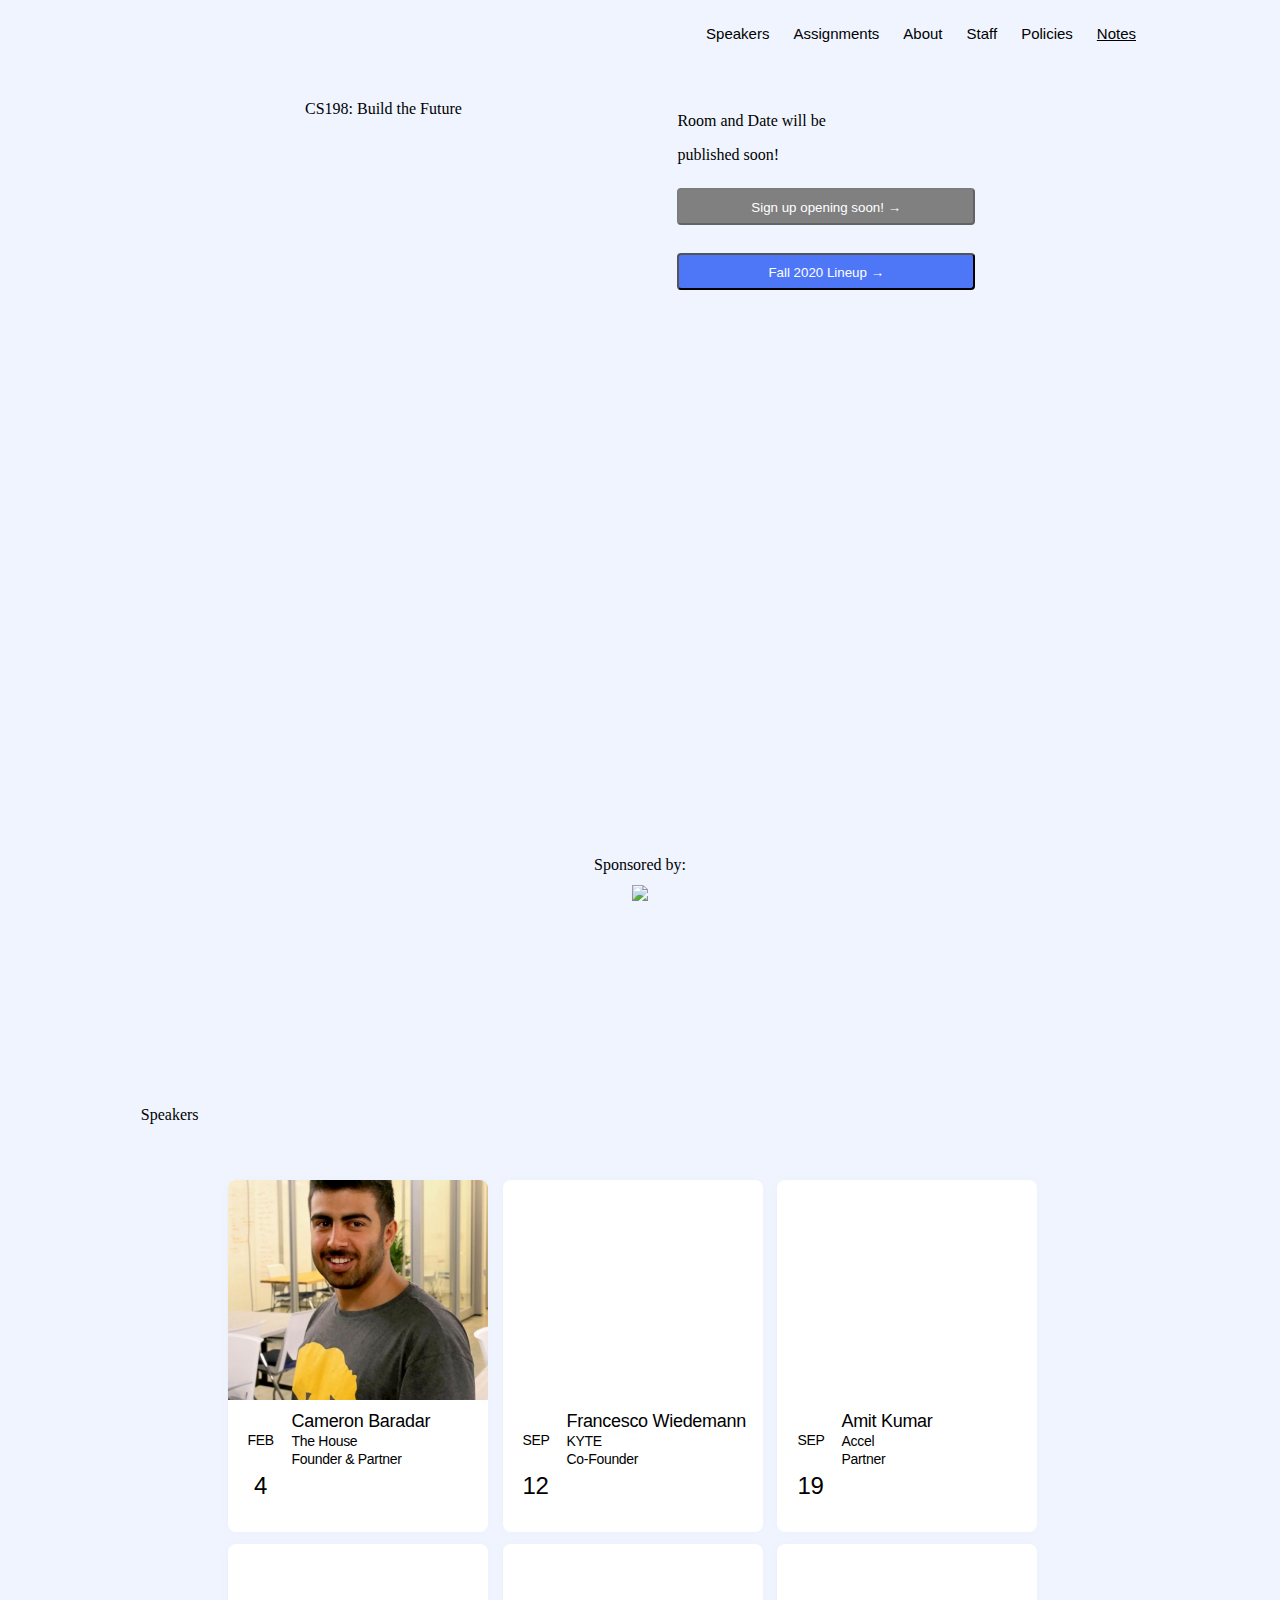
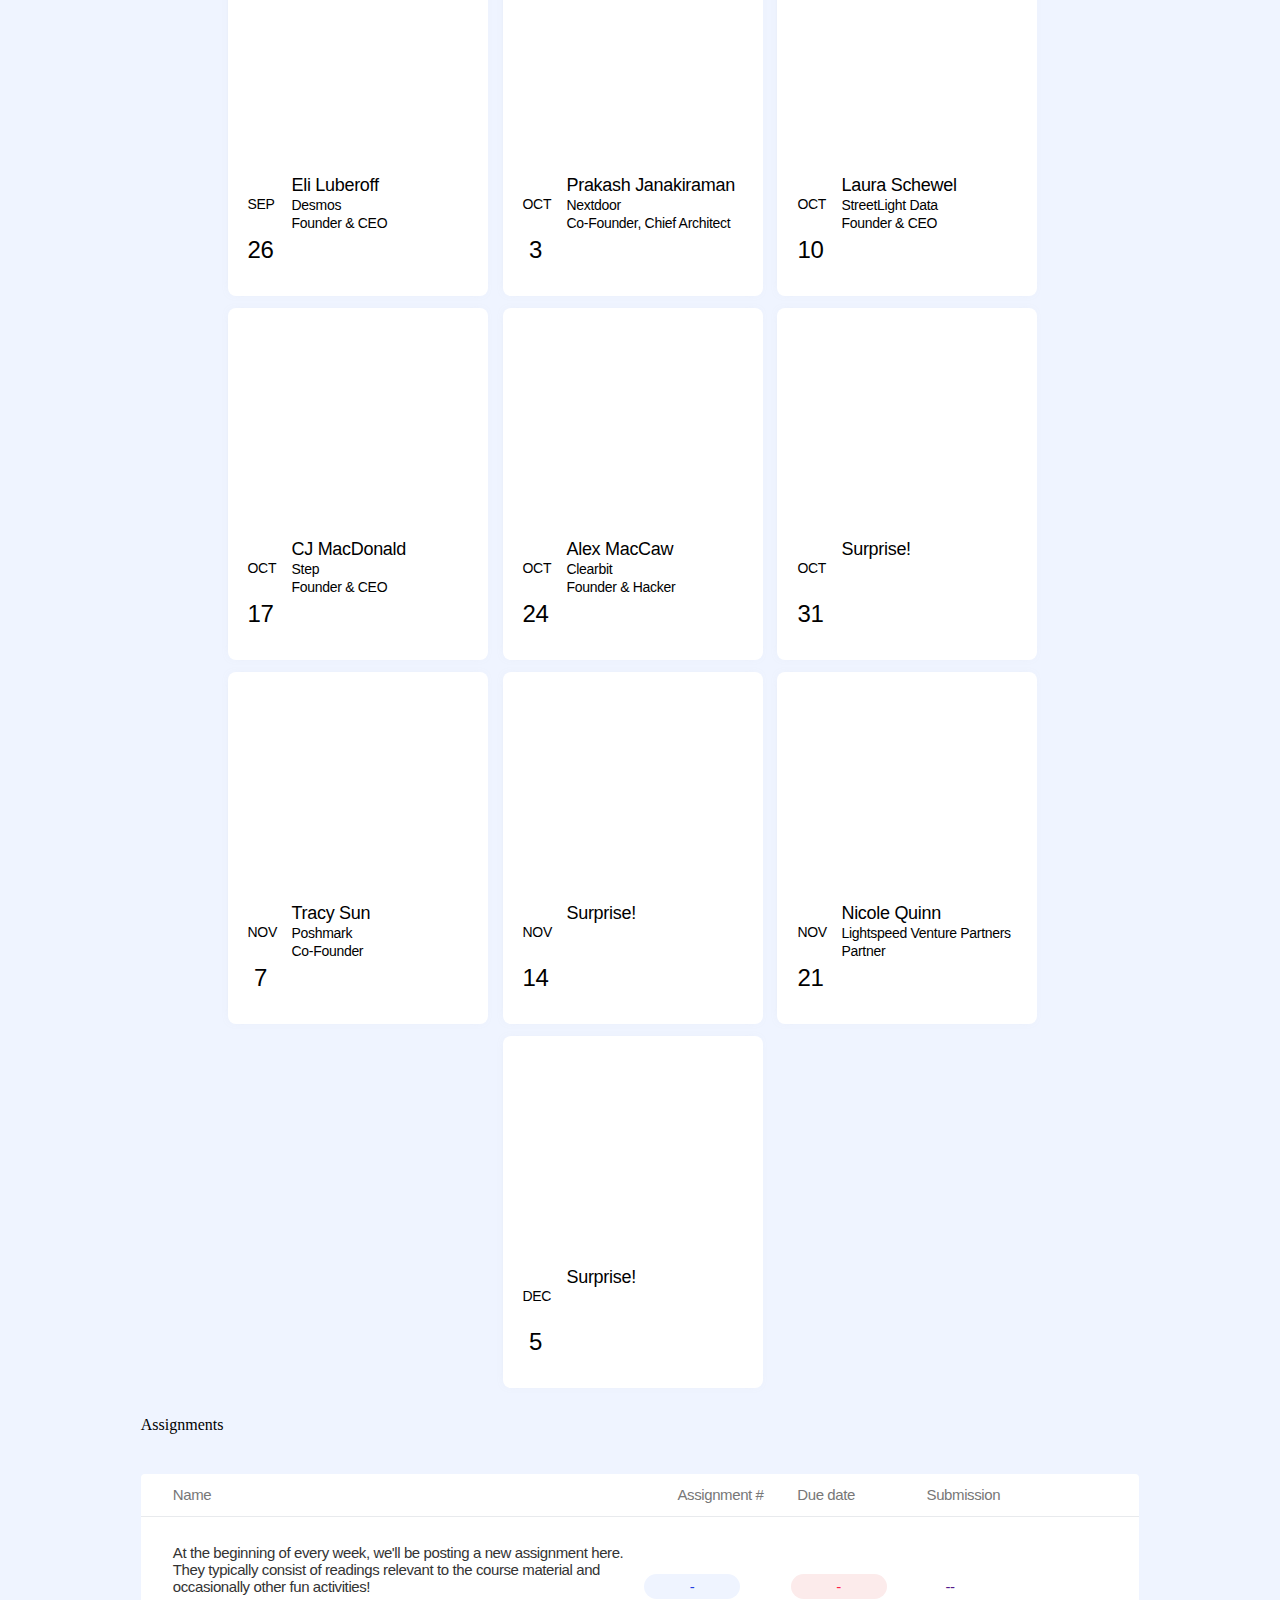
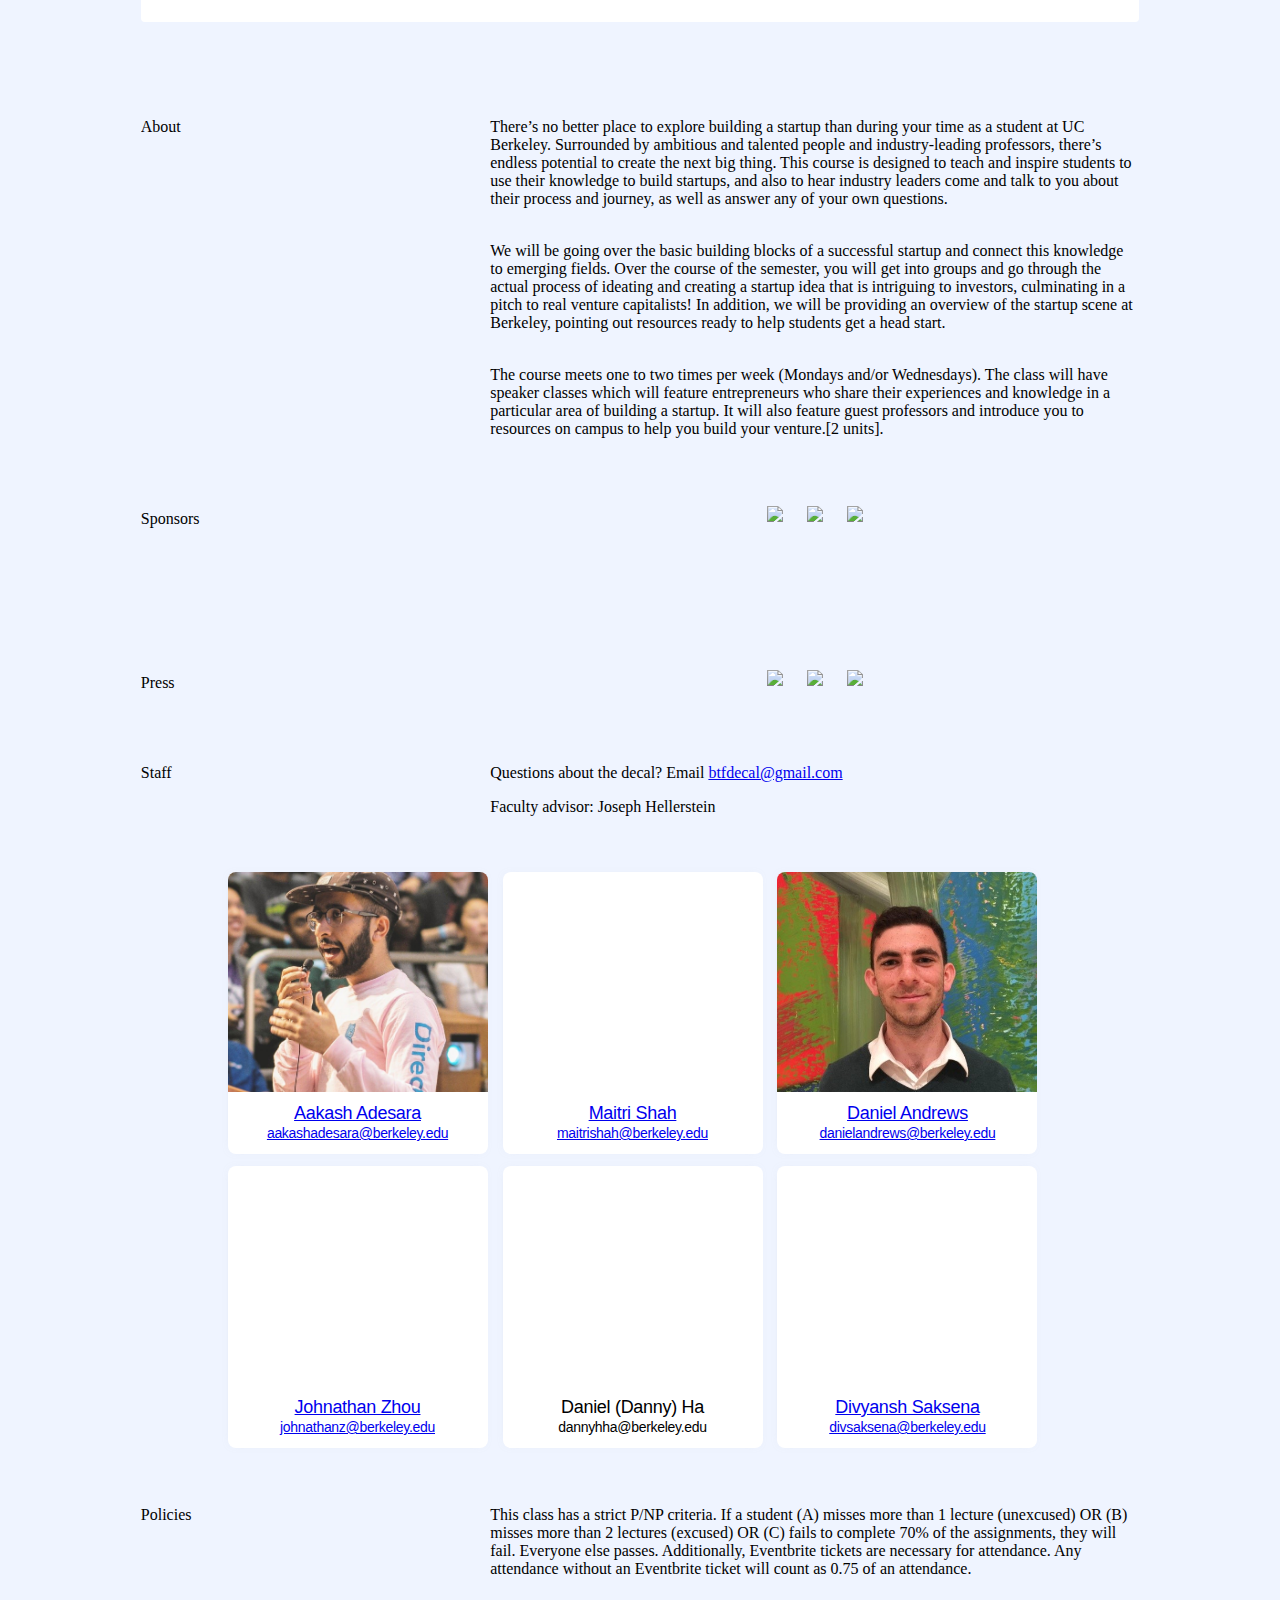
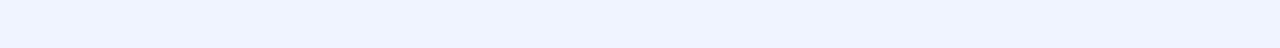
==== commit c409b9e5: "changes" ====
--- a/index.html
+++ b/index.html
@@ -381,9 +381,7 @@
                 </div>
                 <div class="text-div staff">
                     <p>Questions about the decal? Email <a href="mailto:btfdecal@gmail.com">btfdecal@gmail.com</a></p>
-                    <p>Advisors: <a href="https://jimmyliu.co/">Jimmy Liu</a>, <a href="mailto:zm@berkeley.edu">Zuhayeer Musa</a>, <a href="mailto:cameron@thehouse.build"> Cameron Baradar</a>, Thomas Liao, Harika Kalluri, Cathleen Jia, Parker Cardwell, Aaron
-                        Lin, Daniel Andrews</p>
-                    <p>Faculty advisor: <a href="https://www2.eecs.berkeley.edu/Faculty/Homepages/shenker.html">Scott Shenker</a></p>
+                    <p>Faculty advisor: Joseph Hellerstein</p>
                 </div>
             </div>
 
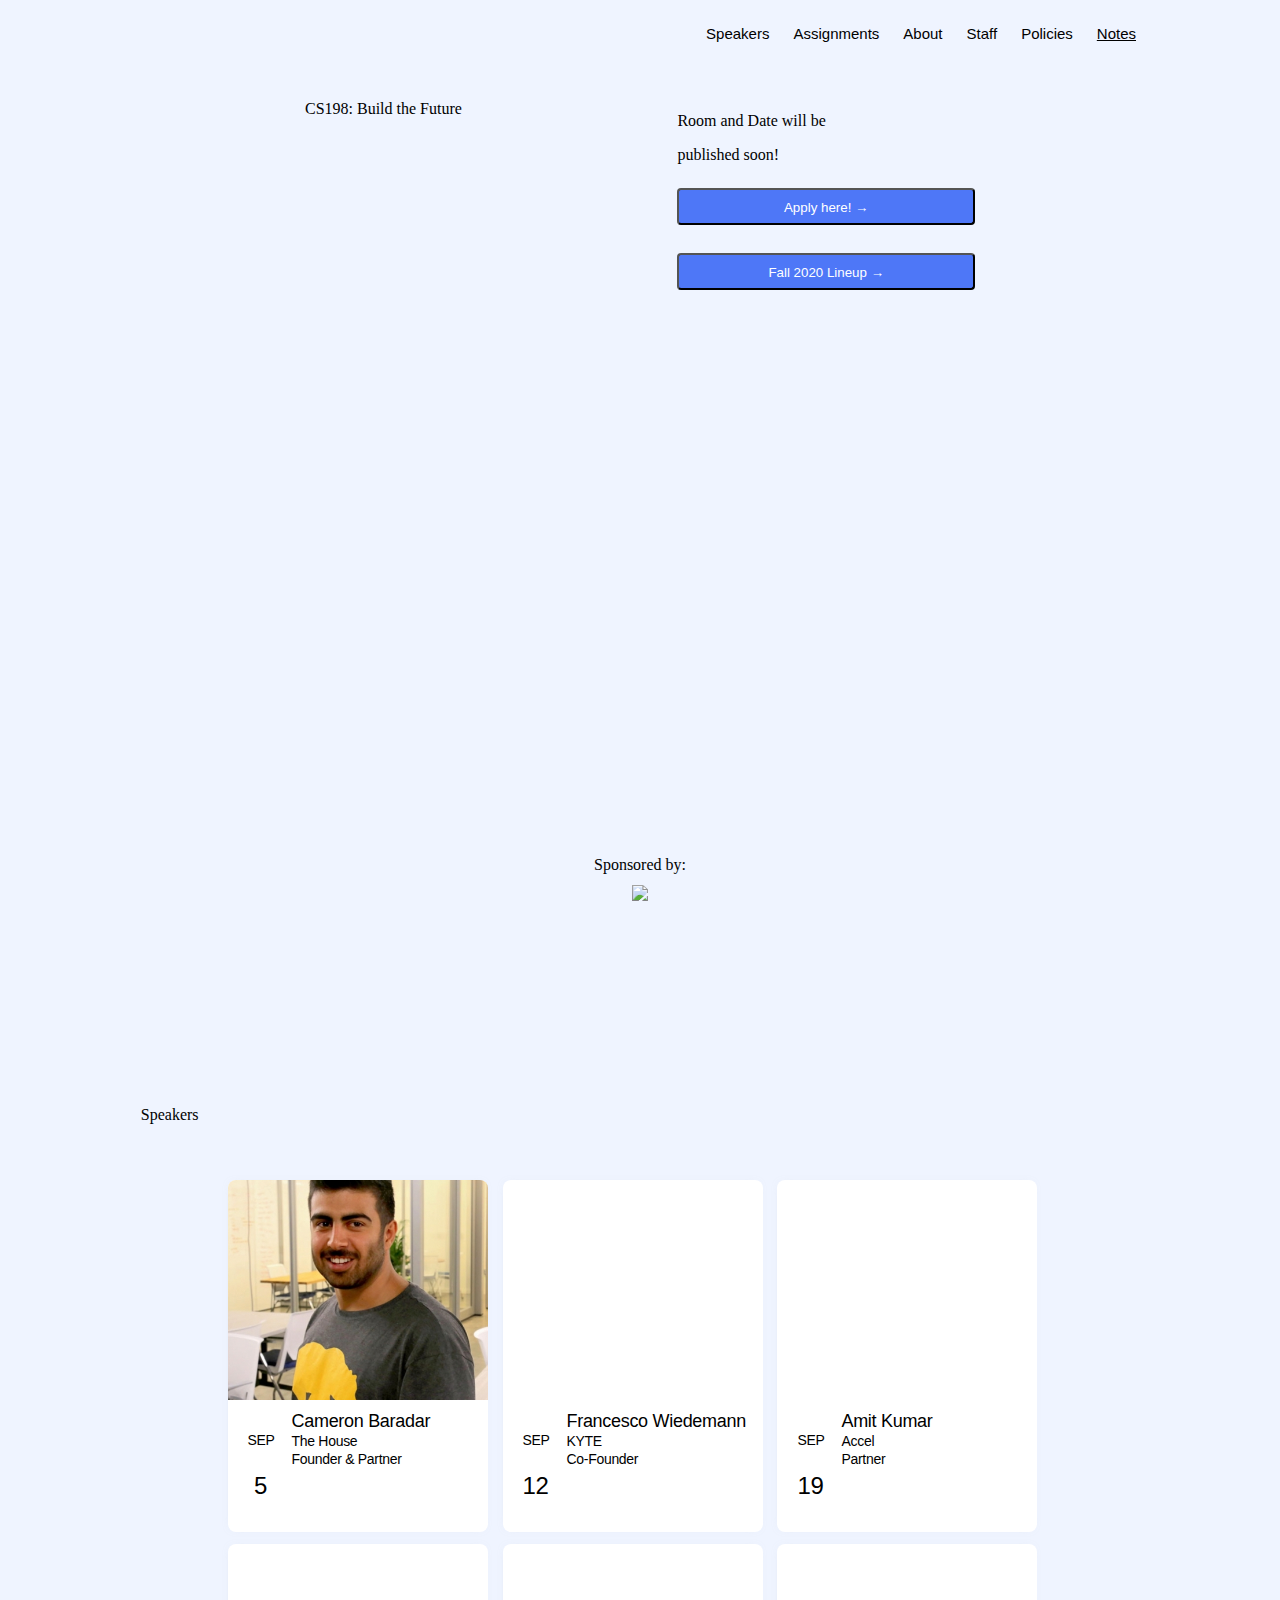
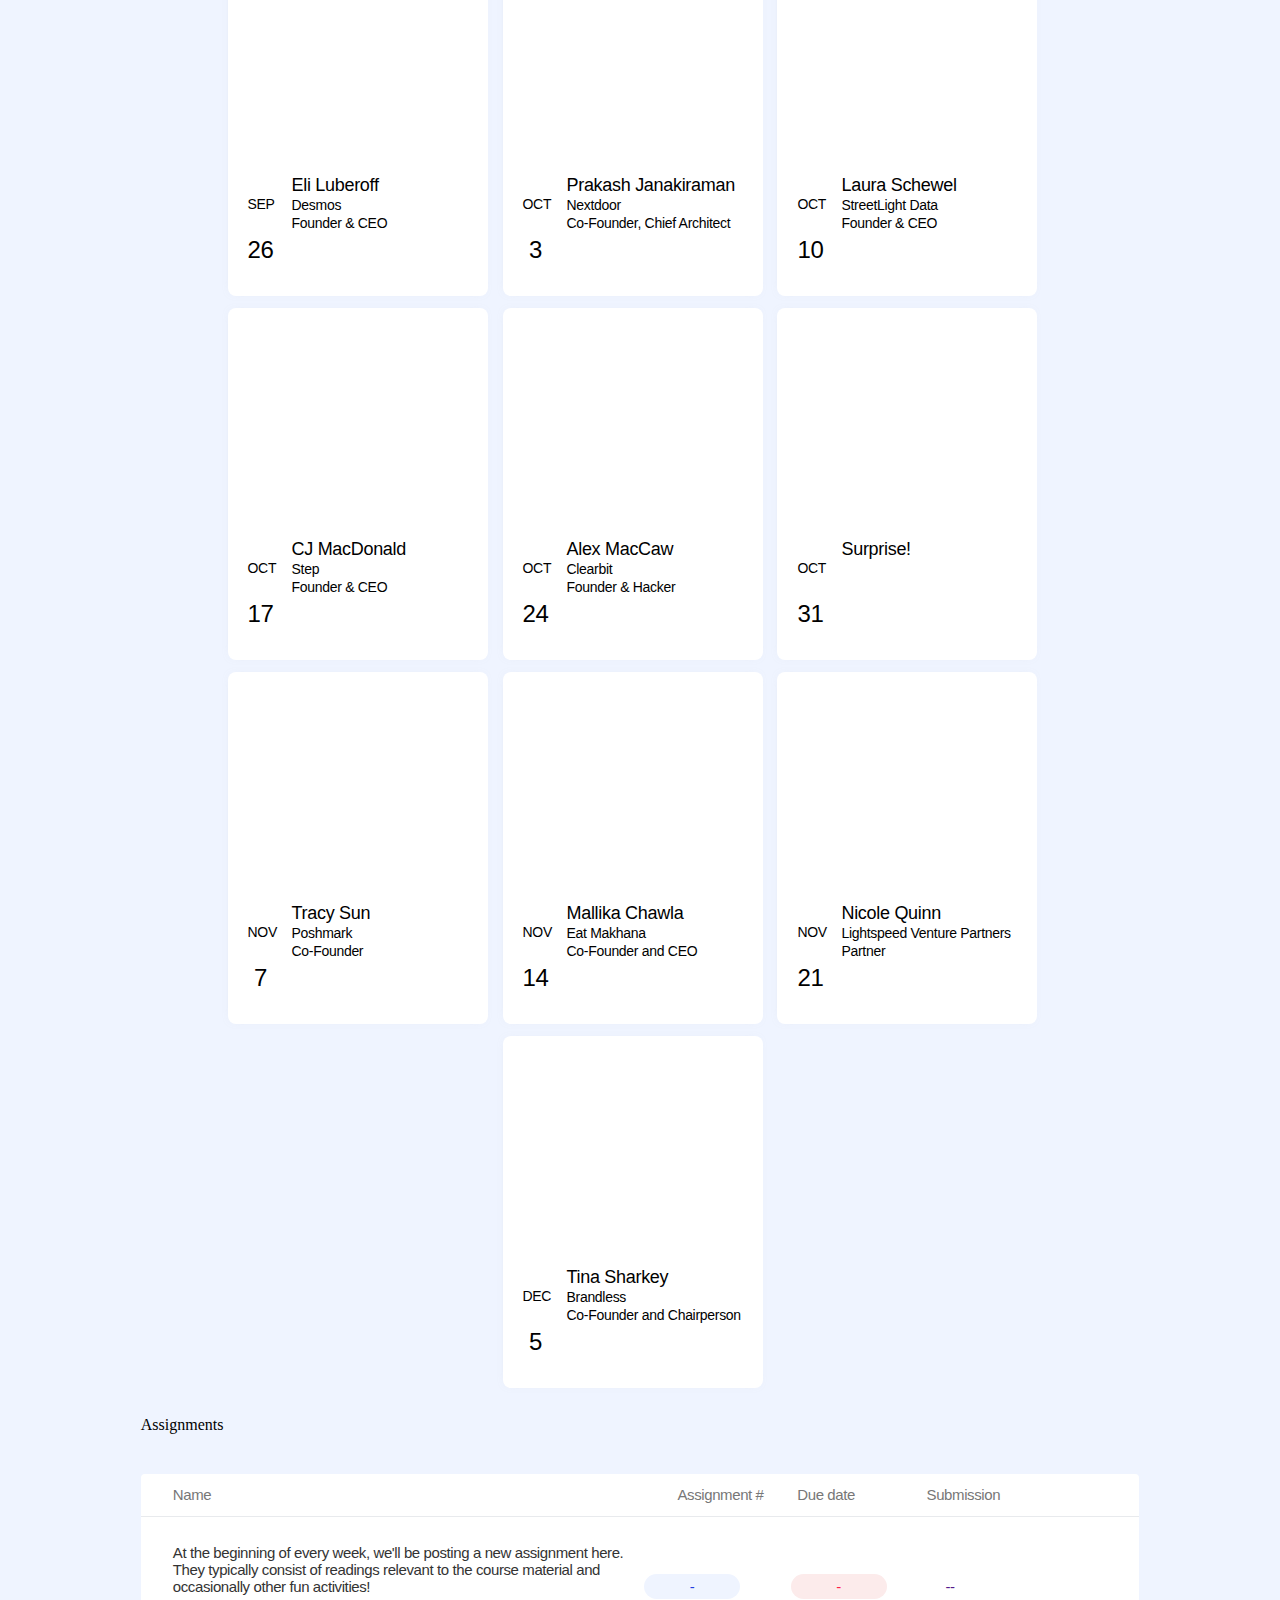
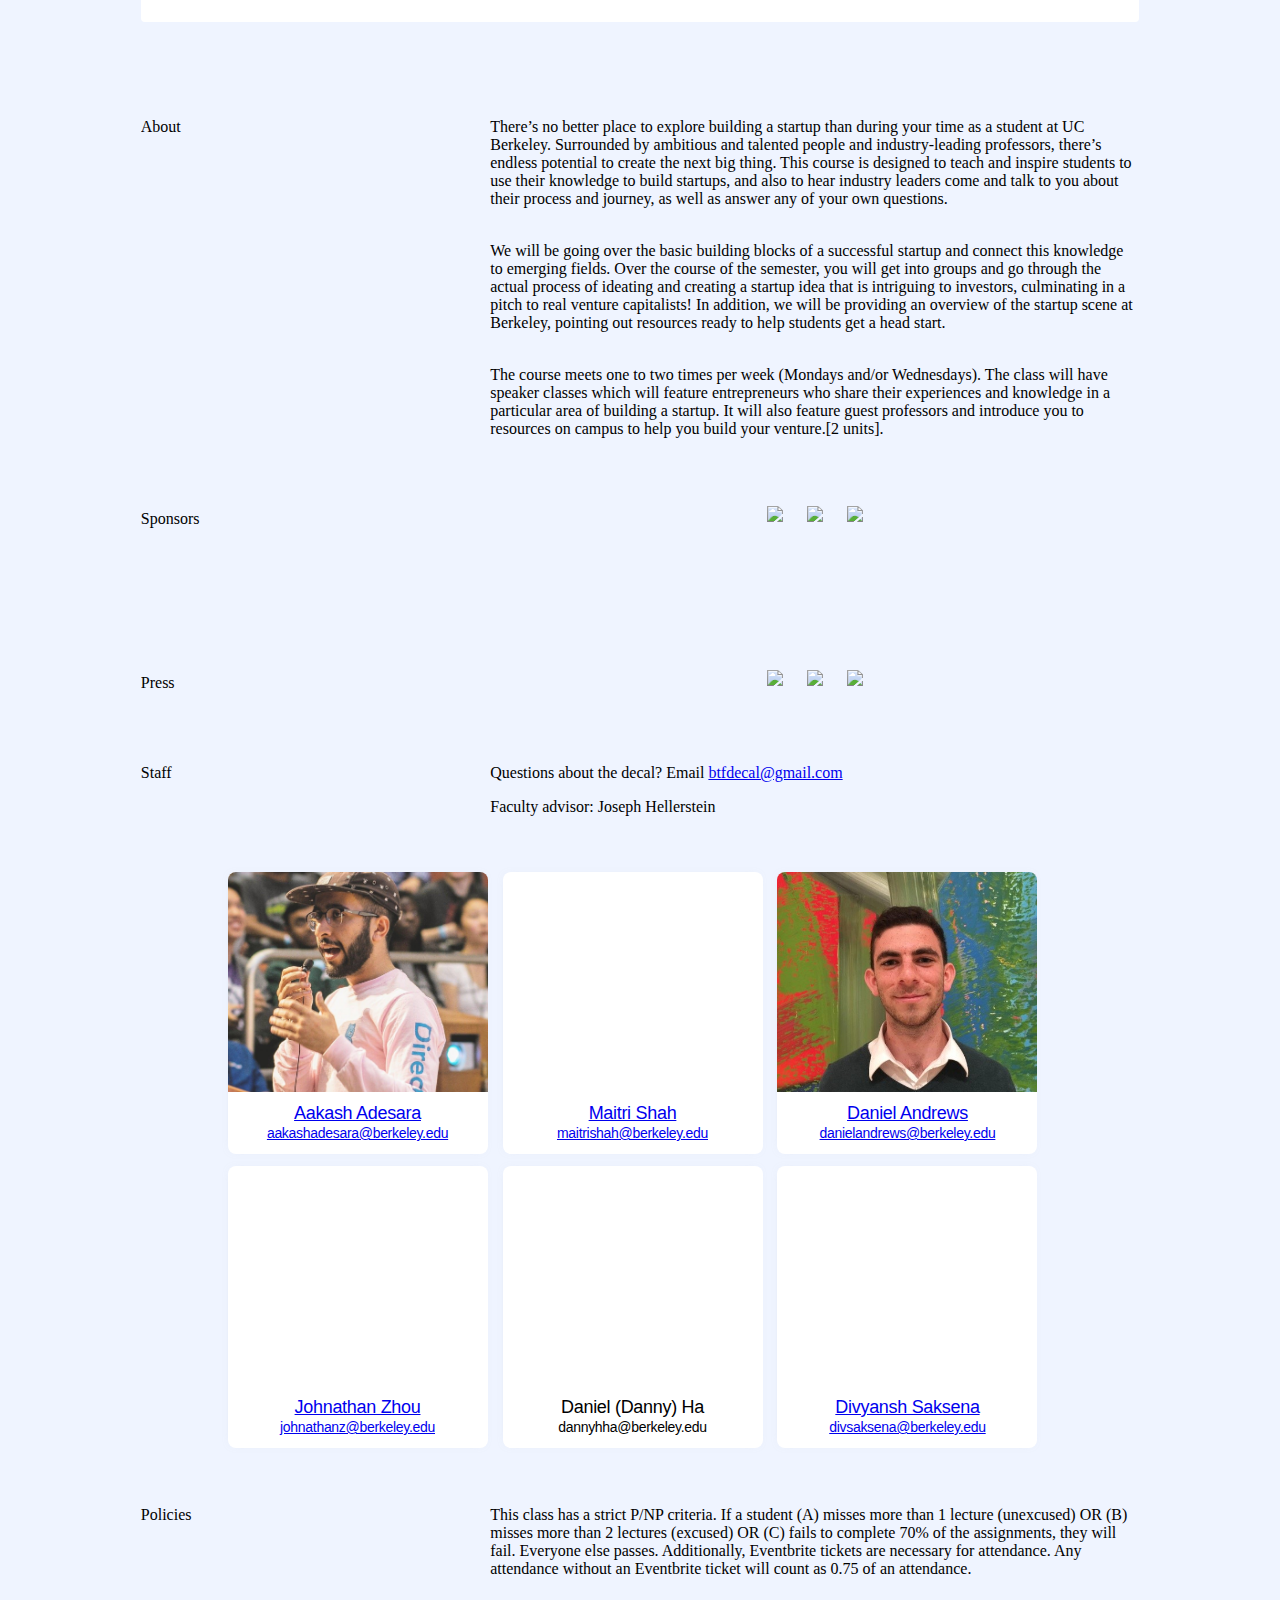
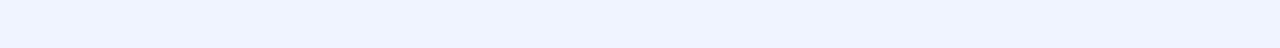
==== commit 36e5ea19: "cameron date changed" ====
--- a/index.html
+++ b/index.html
@@ -66,7 +66,7 @@
                     <p class="subtitle">Room and Date will be </p>
                     <p class="subtitle">published soon!</p>
                     <!-- <p class="subtitle">Berkeley's speaker series designed to teach and inspire students to build startups.</p> -->
-                    <a href=""><button disabled style="background-color: gray;" class="landing-button">Sign up opening soon! →</button><a>
+                    <a href="https://docs.google.com/forms/u/1/d/1a0SqGRGiwIHQTJxqDZF3K6XTMULf5a8GkkztHUvKM5Y/edit?usp=drive_open&fbclid=IwAR2lH3ols8Bt0PQB3TYu07Og-0BZs_Lc8v_-0RJIvq3HOM93yBi-tMSbXCc"><button class="landing-button">Apply here! →</button><a>
            <button class="landing-button" onclick="scrollToSpeaker();">Fall 2020 Lineup →</button>
             <!-- <p class="landing-fineprint">Sponsored by The House</p> -->
           </div>
@@ -91,8 +91,8 @@
             </div>
             <div class="card-text">
               <div class="card-date">
-                <p class="card-month">Feb</p>
-                <p class="card-day">4</p>
+                <p class="card-month">Sep</p>
+                <p class="card-day">5</p>
               </div>
               <div class="card-info">
                 <p class="card-header">Cameron Baradar</p>
@@ -249,7 +249,7 @@
           </div>
 
            <div class="card">
-            <div class="card-img" id="boy-img">
+            <div class="card-img" id="mallika-chawla-img">
             </div>
             <div class="card-text">
               <div class="card-date">
@@ -257,9 +257,9 @@
                 <p class="card-day">14</p>
               </div>
               <div class="card-info">
-                <p class="card-header">Surprise!</p>
-                <p class="card-subheader"></p>
-                <p class="card-subheader"></p>
+                <p class="card-header">Mallika Chawla</p>
+                <p class="card-subheader">Eat Makhana</p>
+                <p class="card-subheader">Co-Founder and CEO</p>
               </div>
             </div>
           </div>
@@ -282,7 +282,7 @@
 
 
           <div class="card">
-            <div class="card-img" id="girl-img">
+            <div class="card-img" id="tina-sharkey-img">
             </div>
             <div class="card-text">
               <div class="card-date">
@@ -290,9 +290,9 @@
                 <p class="card-day">5</p>
               </div>
               <div class="card-info">
-                <p class="card-header">Surprise!</p>
-                <p class="card-subheader"></p>
-                <p class="card-subheader"></p>
+                <p class="card-header">Tina Sharkey</p>
+                <p class="card-subheader">Brandless</p>
+                <p class="card-subheader">Co-Founder and Chairperson</p>
               </div>
             </div>
           </div>
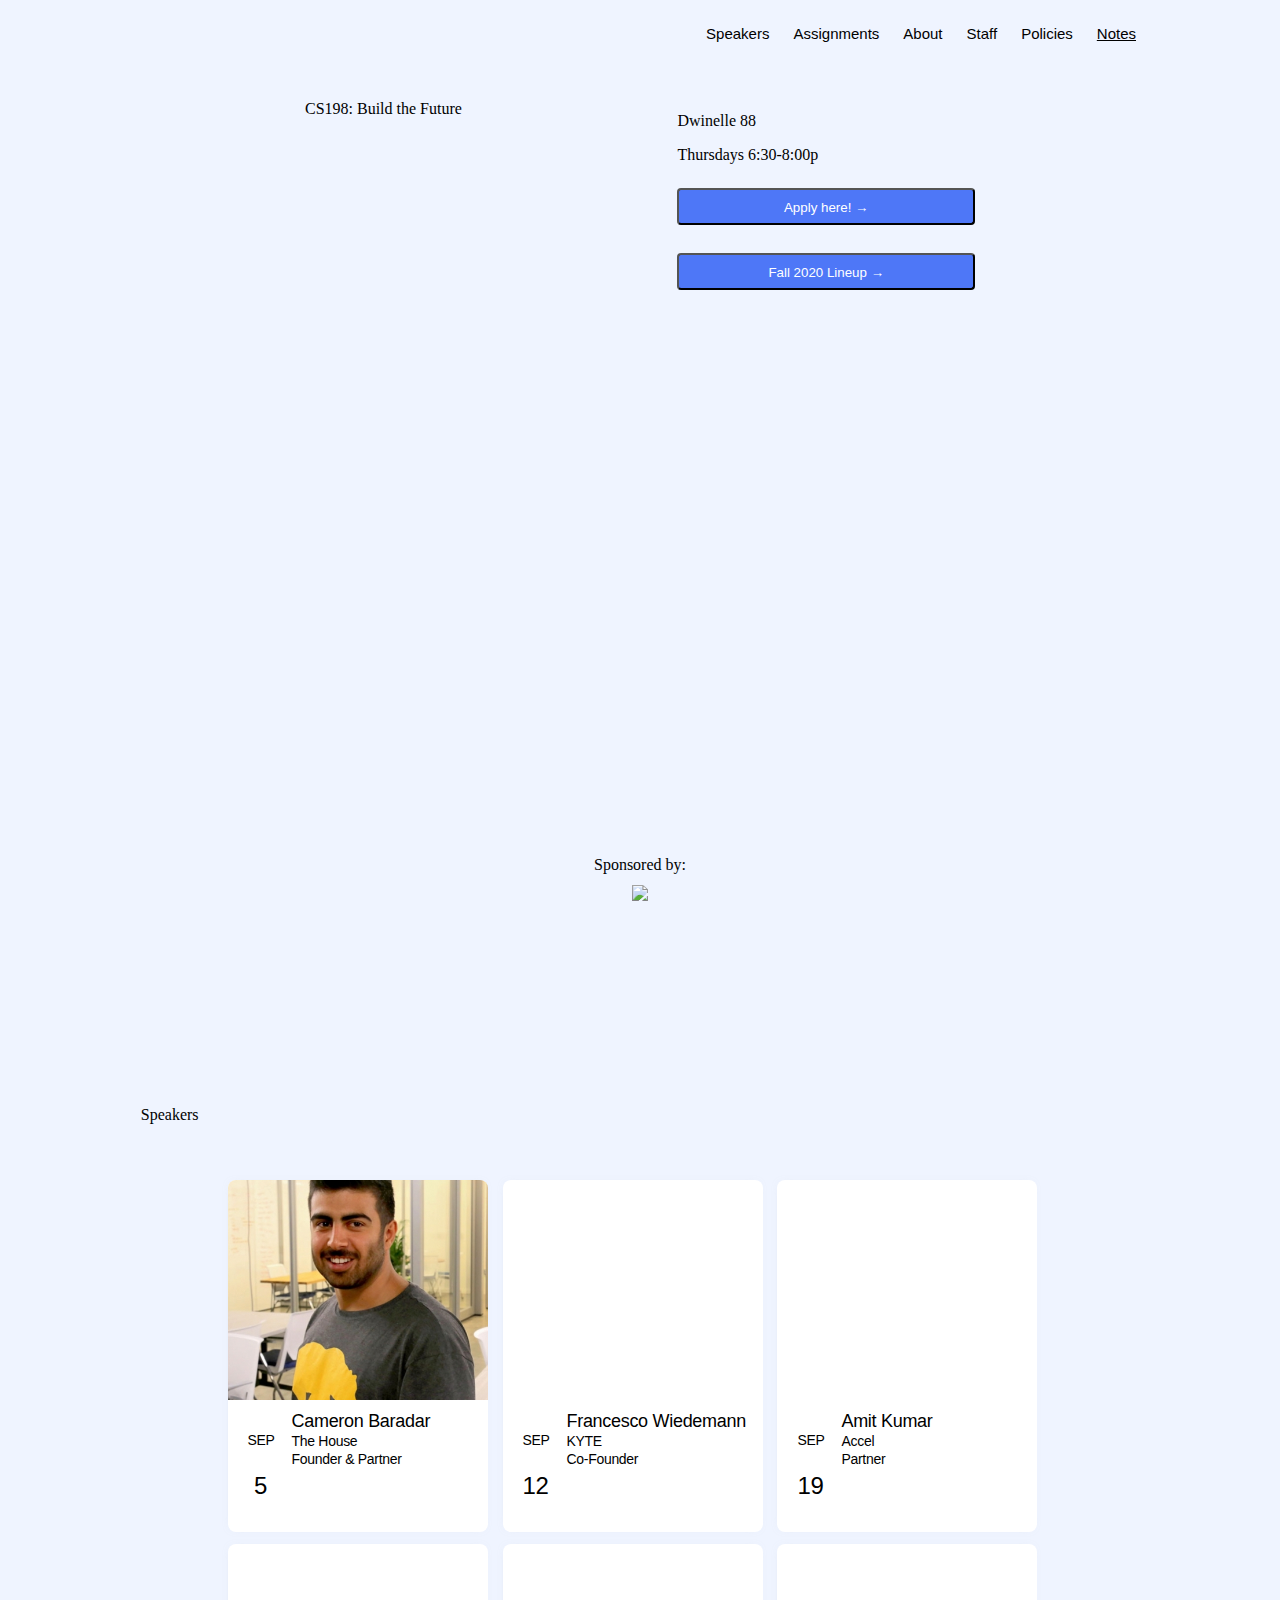
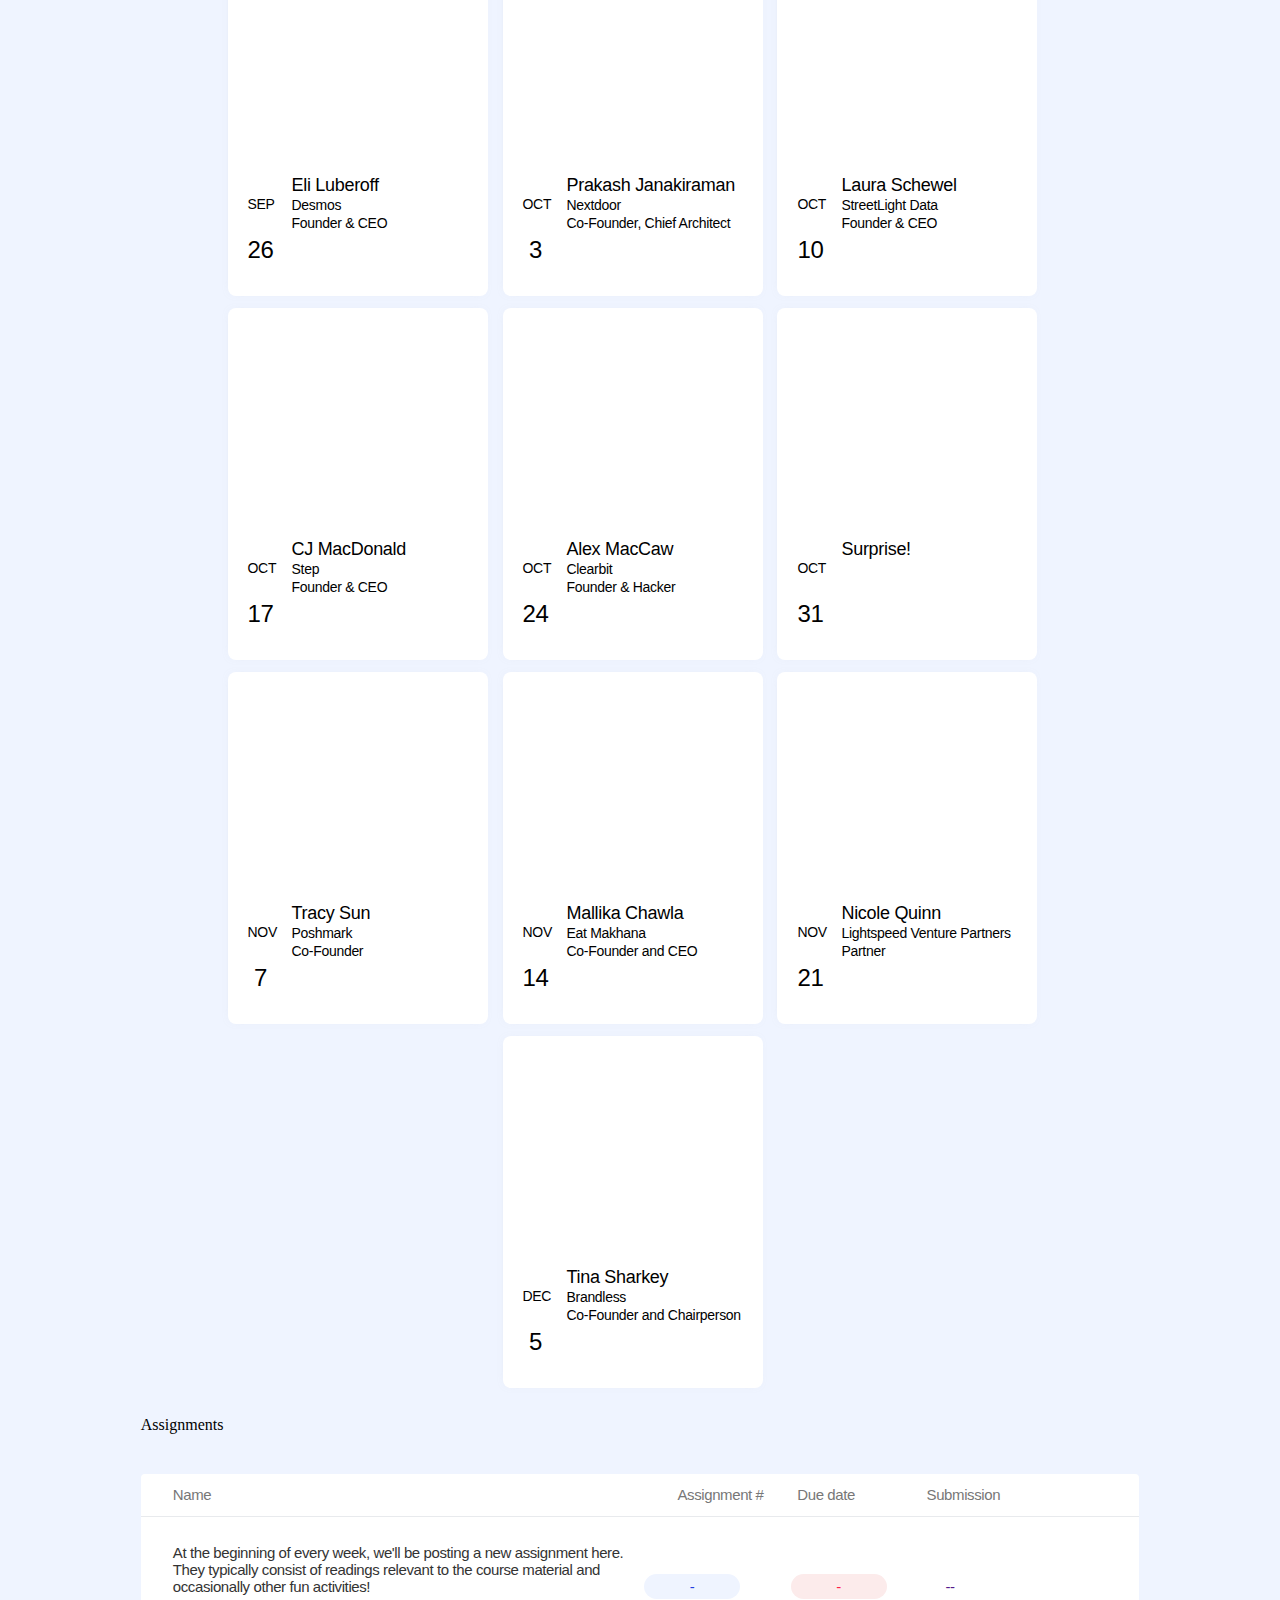
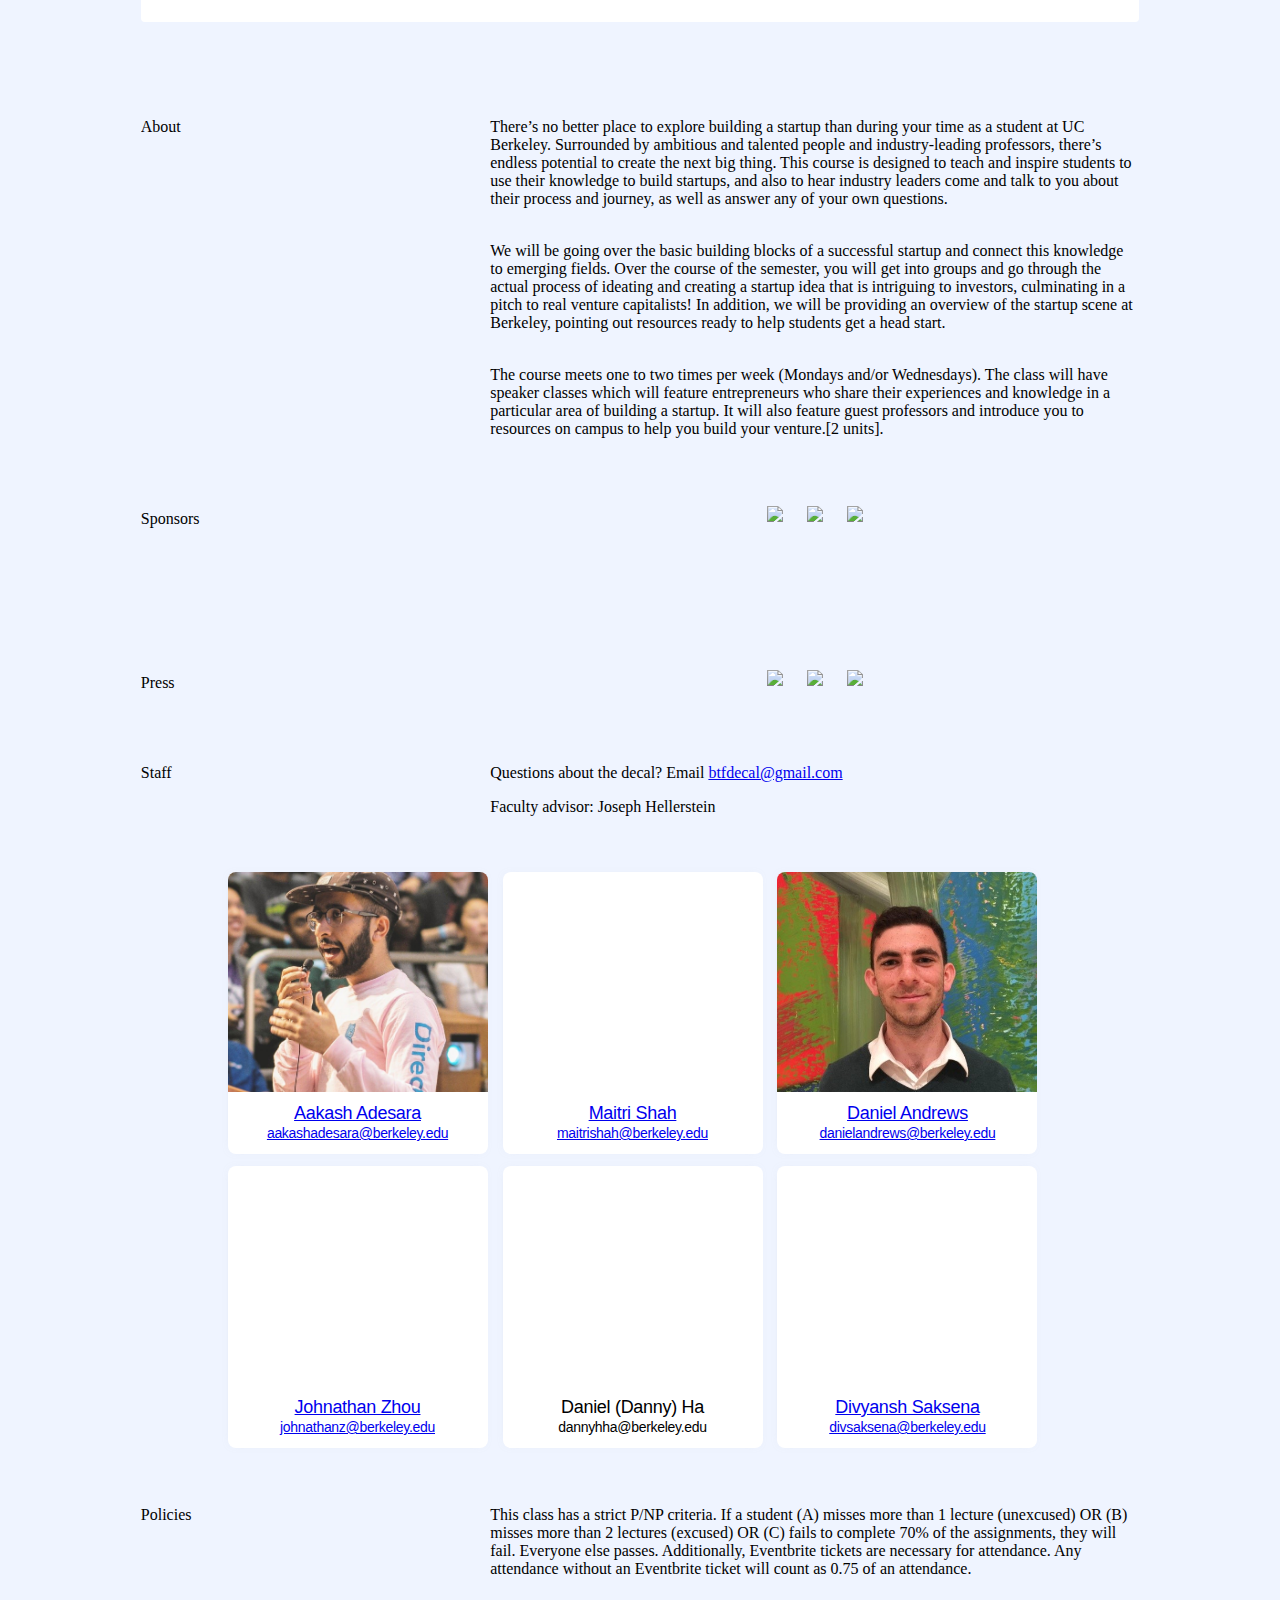
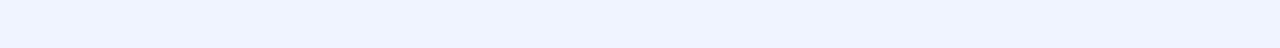
==== commit 8a2c2854: "date and time published" ====
--- a/index.html
+++ b/index.html
@@ -63,8 +63,8 @@
               <p class="subtitle">Tues and Thurs, 6:30PM-8:00PM</p> -->
                 </div>
                 <div class="landing-page-subheader">
-                    <p class="subtitle">Room and Date will be </p>
-                    <p class="subtitle">published soon!</p>
+                    <p class="subtitle">Dwinelle 88 </p>
+                    <p class="subtitle">Thursdays 6:30-8:00p</p>
                     <!-- <p class="subtitle">Berkeley's speaker series designed to teach and inspire students to build startups.</p> -->
                     <a href="https://docs.google.com/forms/u/1/d/1a0SqGRGiwIHQTJxqDZF3K6XTMULf5a8GkkztHUvKM5Y/edit?usp=drive_open&fbclid=IwAR2lH3ols8Bt0PQB3TYu07Og-0BZs_Lc8v_-0RJIvq3HOM93yBi-tMSbXCc"><button class="landing-button">Apply here! →</button><a>
            <button class="landing-button" onclick="scrollToSpeaker();">Fall 2020 Lineup →</button>
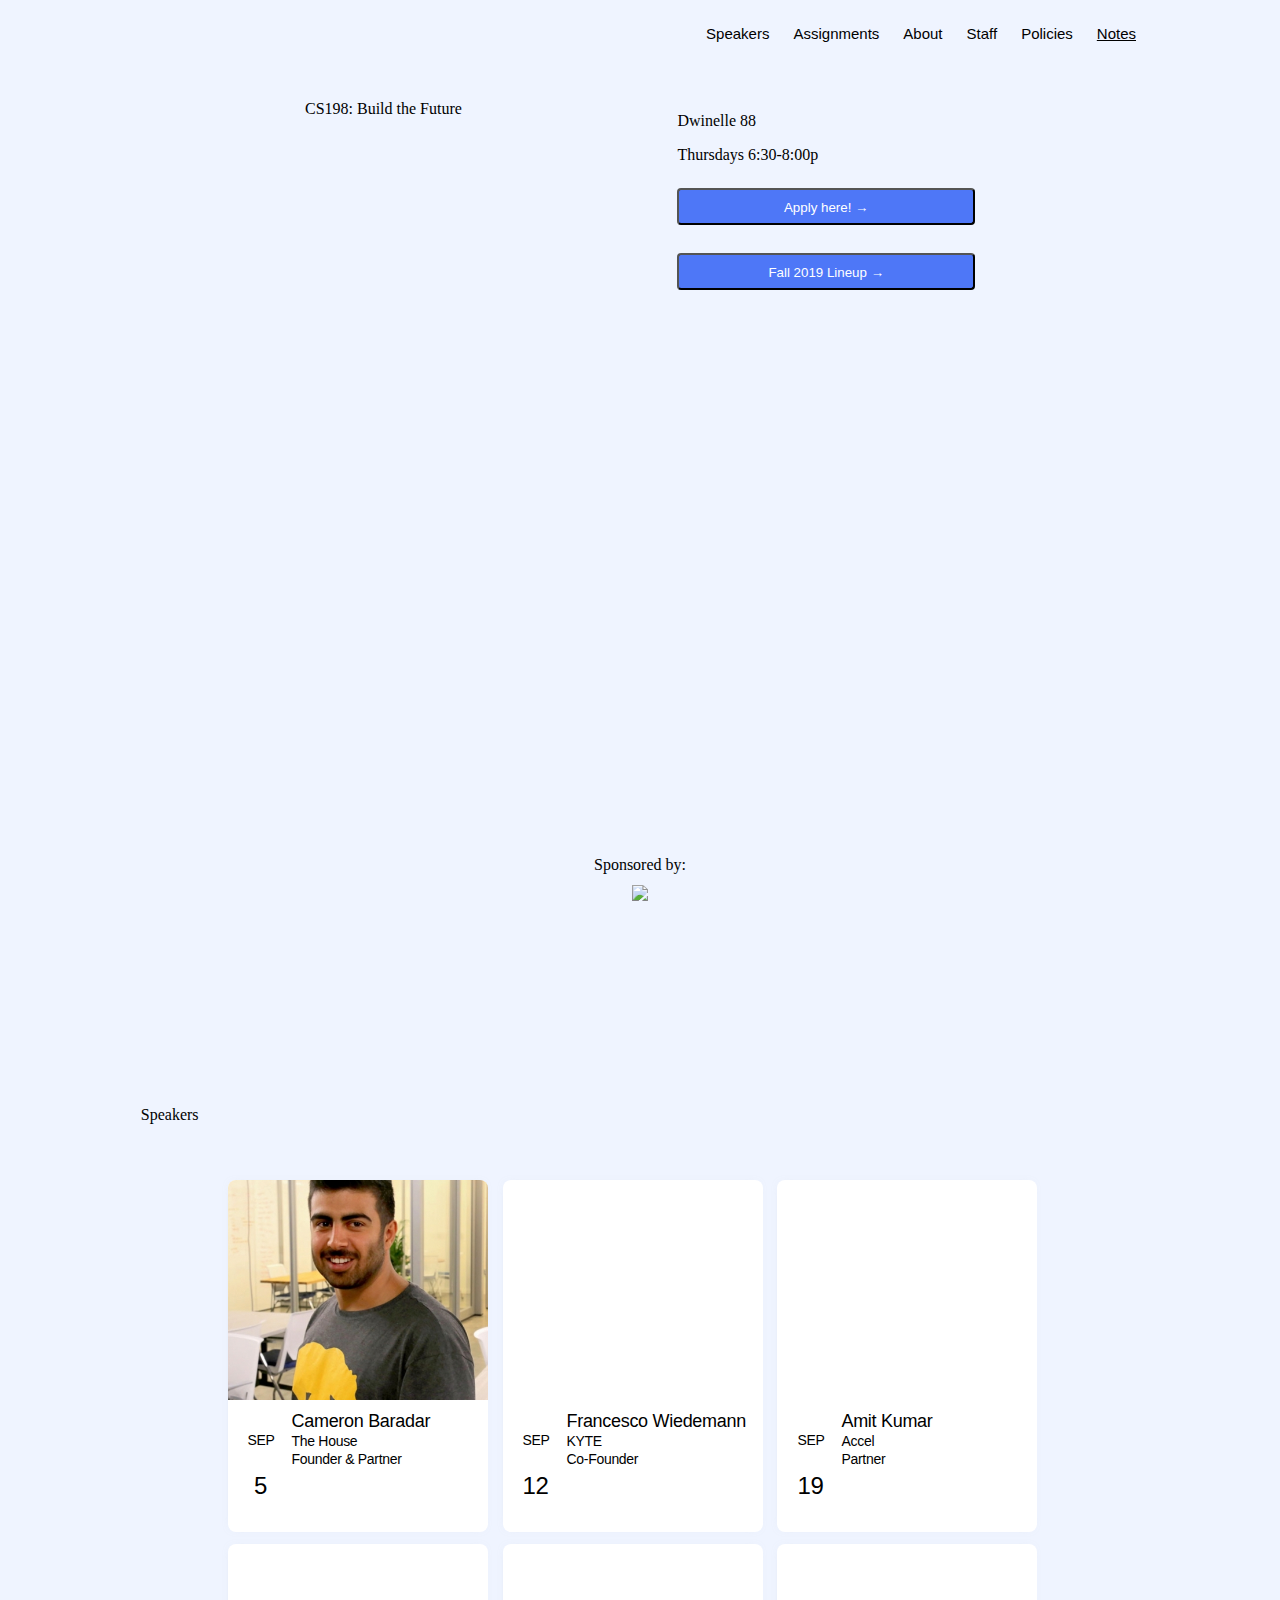
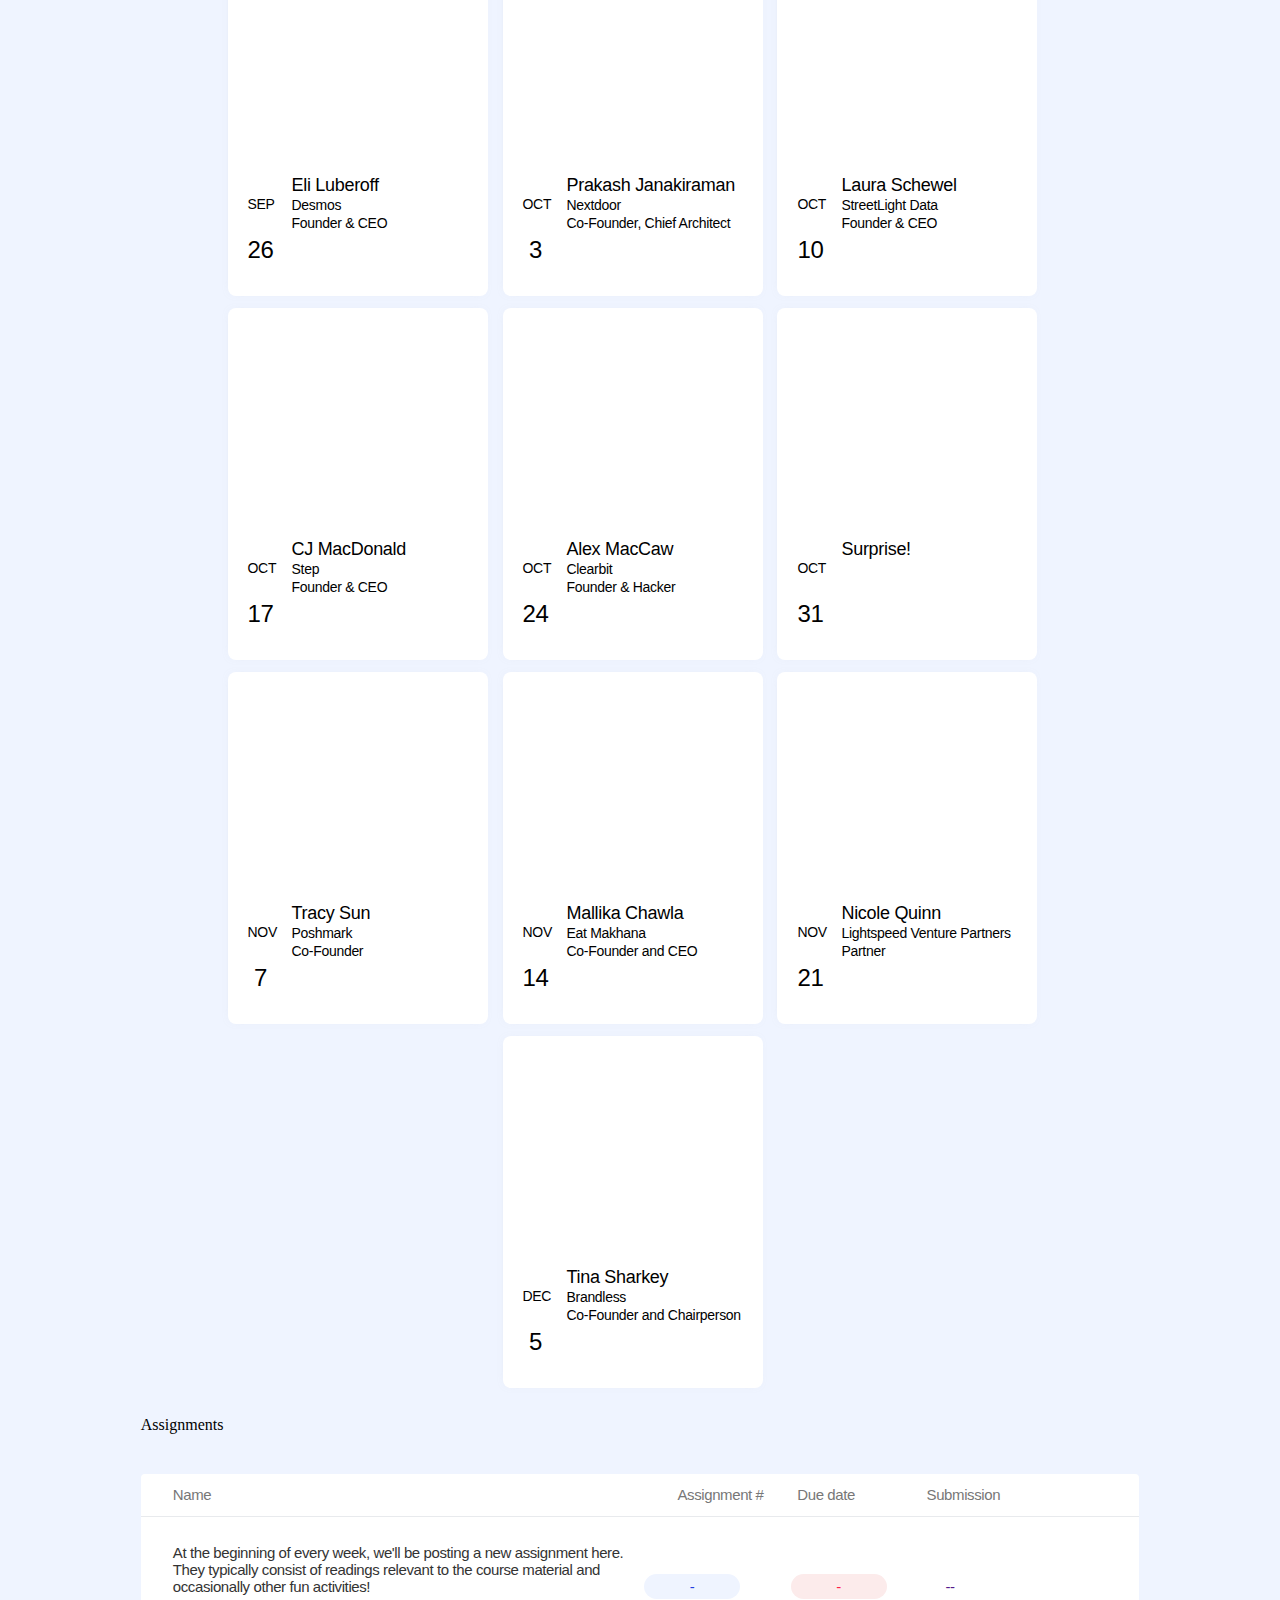
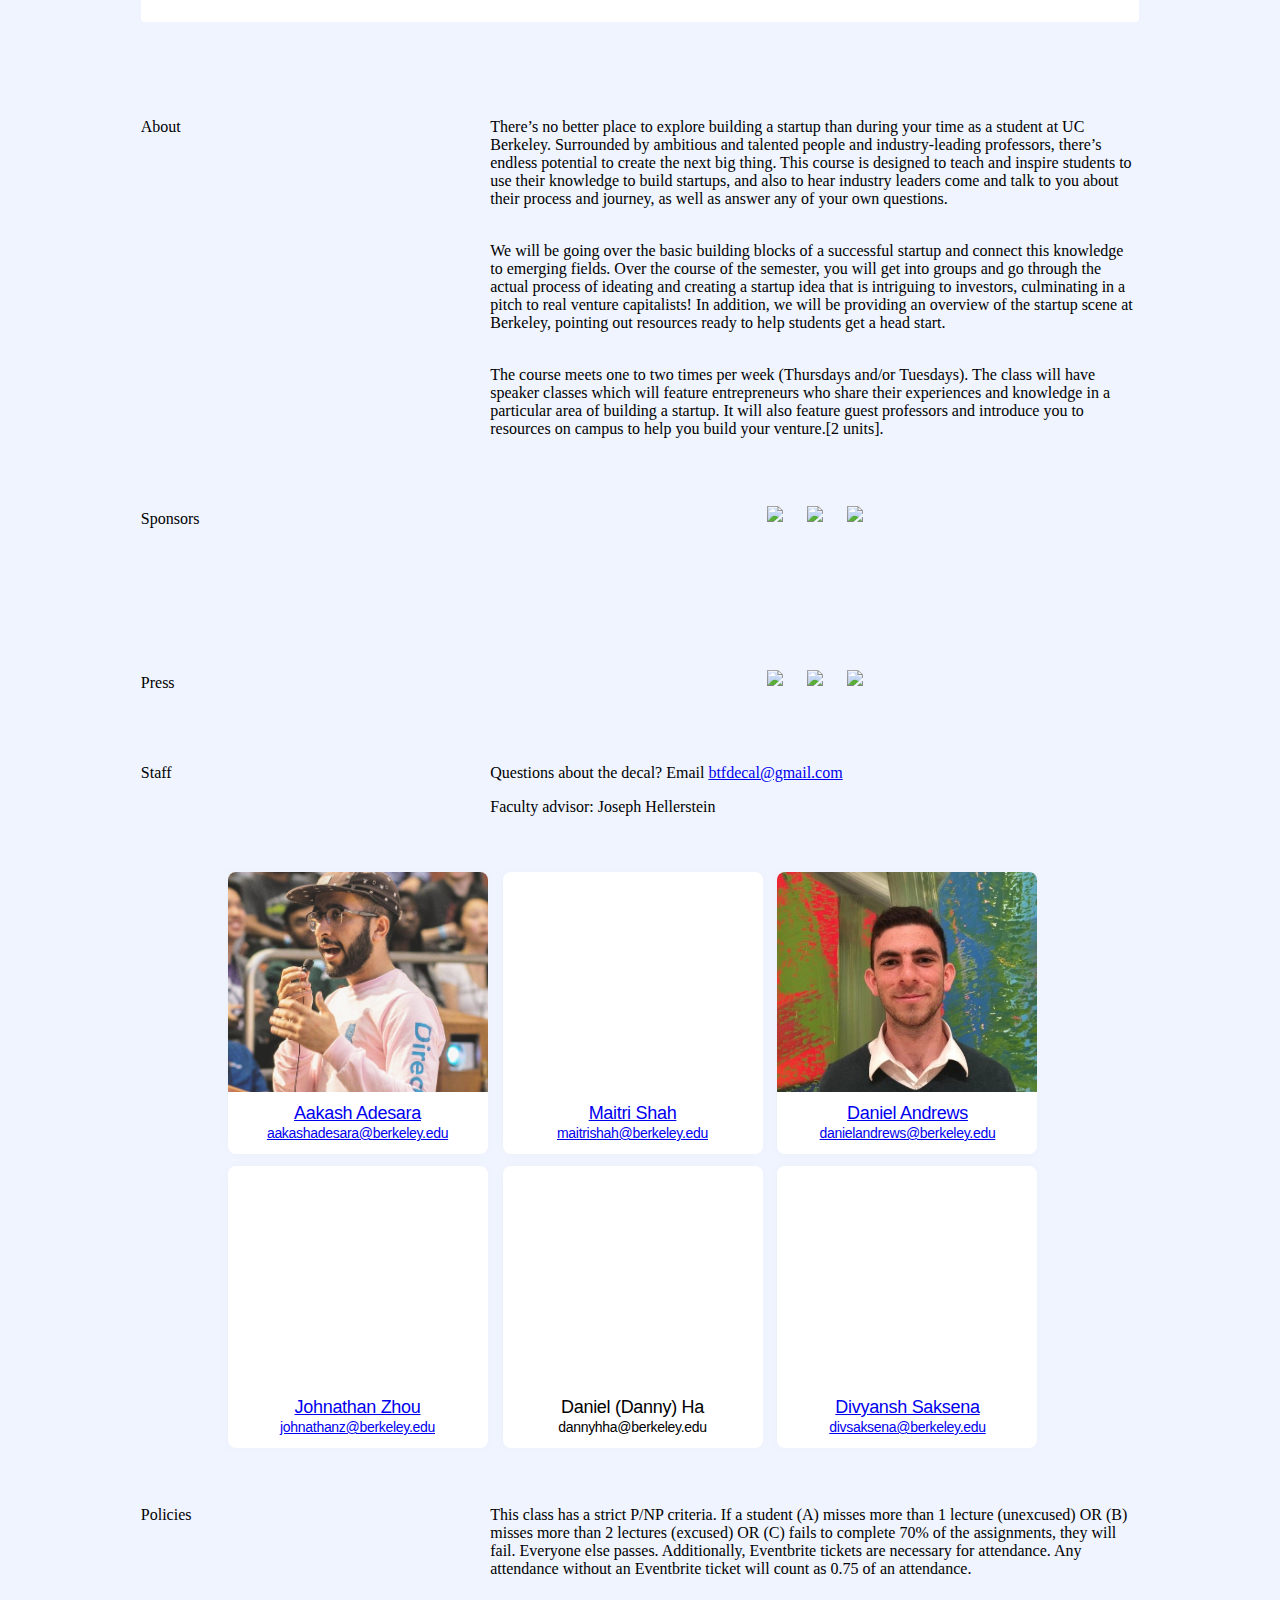
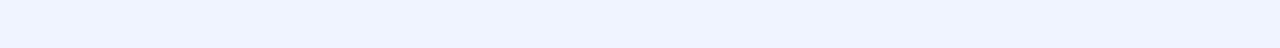
==== commit 551ee7e1: "fall 2019 lineup" ====
--- a/index.html
+++ b/index.html
@@ -67,7 +67,7 @@
                     <p class="subtitle">Thursdays 6:30-8:00p</p>
                     <!-- <p class="subtitle">Berkeley's speaker series designed to teach and inspire students to build startups.</p> -->
                     <a href="https://docs.google.com/forms/u/1/d/1a0SqGRGiwIHQTJxqDZF3K6XTMULf5a8GkkztHUvKM5Y/edit?usp=drive_open&fbclid=IwAR2lH3ols8Bt0PQB3TYu07Og-0BZs_Lc8v_-0RJIvq3HOM93yBi-tMSbXCc"><button class="landing-button">Apply here! →</button><a>
-           <button class="landing-button" onclick="scrollToSpeaker();">Fall 2020 Lineup →</button>
+           <button class="landing-button" onclick="scrollToSpeaker();">Fall 2019 Lineup →</button>
             <!-- <p class="landing-fineprint">Sponsored by The House</p> -->
           </div>
         </div>
@@ -340,7 +340,7 @@
                     <p>We will be going over the basic building blocks of a successful startup and connect this knowledge to emerging fields. Over the course of the semester, you will get into groups and go through the actual process of ideating and creating
                         a startup idea that is intriguing to investors, culminating in a pitch to real venture capitalists! In addition, we will be providing an overview of the startup scene at Berkeley, pointing out resources ready to help students get
                         a head start.<br><br></p>
-                    <p>The course meets one to two times per week (Mondays and/or Wednesdays). The class will have speaker classes which will feature entrepreneurs who share their experiences and knowledge in a particular area of building a startup. It will
+                    <p>The course meets one to two times per week (Thursdays and/or Tuesdays). The class will have speaker classes which will feature entrepreneurs who share their experiences and knowledge in a particular area of building a startup. It will
                         also feature guest professors and introduce you to resources on campus to help you build your venture.[2 units].</p>
                 </div>
             </div>
@@ -460,4 +460,4 @@
 
 </body>
 
-</html>+</html>
